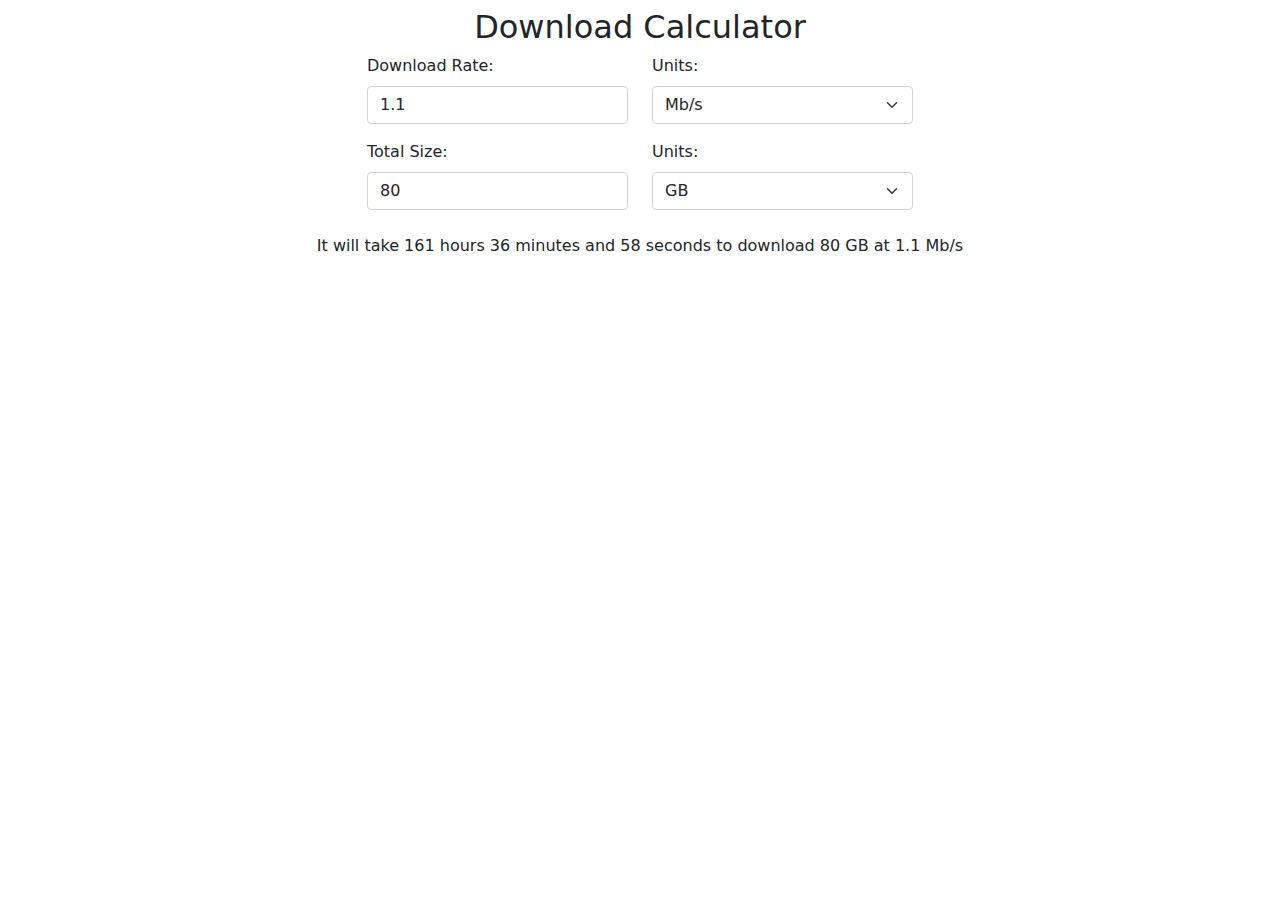
==== download-calculator/index.html @ 06c6268f "Add download calculator" ====
<!doctype html><html lang="en"><head><meta charset="utf-8"/><link rel="icon" href="./favicon.ico"/><meta name="viewport" content="width=device-width,initial-scale=1"/><meta name="theme-color" content="#000000"/><meta name="description" content="Web site created using create-react-app"/><link rel="apple-touch-icon" href="./logo192.png"/><link rel="manifest" href="./manifest.json"/><title>Download Calculator</title><link href="./static/css/2.818011ed.chunk.css" rel="stylesheet"><link href="./static/css/main.bab0b925.chunk.css" rel="stylesheet"></head><body><noscript>You need to enable JavaScript to run this app.</noscript><div id="root"></div><script>!function(e){function r(r){for(var n,l,a=r[0],c=r[1],f=r[2],p=0,s=[];p<a.length;p++)l=a[p],Object.prototype.hasOwnProperty.call(o,l)&&o[l]&&s.push(o[l][0]),o[l]=0;for(n in c)Object.prototype.hasOwnProperty.call(c,n)&&(e[n]=c[n]);for(i&&i(r);s.length;)s.shift()();return u.push.apply(u,f||[]),t()}function t(){for(var e,r=0;r<u.length;r++){for(var t=u[r],n=!0,a=1;a<t.length;a++){var c=t[a];0!==o[c]&&(n=!1)}n&&(u.splice(r--,1),e=l(l.s=t[0]))}return e}var n={},o={1:0},u=[];function l(r){if(n[r])return n[r].exports;var t=n[r]={i:r,l:!1,exports:{}};return e[r].call(t.exports,t,t.exports,l),t.l=!0,t.exports}l.m=e,l.c=n,l.d=function(e,r,t){l.o(e,r)||Object.defineProperty(e,r,{enumerable:!0,get:t})},l.r=function(e){"undefined"!=typeof Symbol&&Symbol.toStringTag&&Object.defineProperty(e,Symbol.toStringTag,{value:"Module"}),Object.defineProperty(e,"__esModule",{value:!0})},l.t=function(e,r){if(1&r&&(e=l(e)),8&r)return e;if(4&r&&"object"==typeof e&&e&&e.__esModule)return e;var t=Object.create(null);if(l.r(t),Object.defineProperty(t,"default",{enumerable:!0,value:e}),2&r&&"string"!=typeof e)for(var n in e)l.d(t,n,function(r){return e[r]}.bind(null,n));return t},l.n=function(e){var r=e&&e.__esModule?function(){return e.default}:function(){return e};return l.d(r,"a",r),r},l.o=function(e,r){return Object.prototype.hasOwnProperty.call(e,r)},l.p="./";var a=this["webpackJsonpdownload-calculator"]=this["webpackJsonpdownload-calculator"]||[],c=a.push.bind(a);a.push=r,a=a.slice();for(var f=0;f<a.length;f++)r(a[f]);var i=c;t()}([])</script><script src="./static/js/2.03f0d33c.chunk.js"></script><script src="./static/js/main.d5e7c931.chunk.js"></script></body></html>
---- download-calculator/static/css/2.818011ed.chunk.css ----
@charset "UTF-8";/*!
 * Bootstrap v5.1.0 (https://getbootstrap.com/)
 * Copyright 2011-2021 The Bootstrap Authors
 * Copyright 2011-2021 Twitter, Inc.
 * Licensed under MIT (https://github.com/twbs/bootstrap/blob/main/LICENSE)
 */:root{--bs-blue:#0d6efd;--bs-indigo:#6610f2;--bs-purple:#6f42c1;--bs-pink:#d63384;--bs-red:#dc3545;--bs-orange:#fd7e14;--bs-yellow:#ffc107;--bs-green:#198754;--bs-teal:#20c997;--bs-cyan:#0dcaf0;--bs-white:#fff;--bs-gray:#6c757d;--bs-gray-dark:#343a40;--bs-gray-100:#f8f9fa;--bs-gray-200:#e9ecef;--bs-gray-300:#dee2e6;--bs-gray-400:#ced4da;--bs-gray-500:#adb5bd;--bs-gray-600:#6c757d;--bs-gray-700:#495057;--bs-gray-800:#343a40;--bs-gray-900:#212529;--bs-primary:#0d6efd;--bs-secondary:#6c757d;--bs-success:#198754;--bs-info:#0dcaf0;--bs-warning:#ffc107;--bs-danger:#dc3545;--bs-light:#f8f9fa;--bs-dark:#212529;--bs-primary-rgb:13,110,253;--bs-secondary-rgb:108,117,125;--bs-success-rgb:25,135,84;--bs-info-rgb:13,202,240;--bs-warning-rgb:255,193,7;--bs-danger-rgb:220,53,69;--bs-light-rgb:248,249,250;--bs-dark-rgb:33,37,41;--bs-white-rgb:255,255,255;--bs-black-rgb:0,0,0;--bs-body-rgb:33,37,41;--bs-font-sans-serif:system-ui,-apple-system,"Segoe UI",Roboto,"Helvetica Neue",Arial,"Noto Sans","Liberation Sans",sans-serif,"Apple Color Emoji","Segoe UI Emoji","Segoe UI Symbol","Noto Color Emoji";--bs-font-monospace:SFMono-Regular,Menlo,Monaco,Consolas,"Liberation Mono","Courier New",monospace;--bs-gradient:linear-gradient(180deg,hsla(0,0%,100%,0.15),hsla(0,0%,100%,0));--bs-body-font-family:var(--bs-font-sans-serif);--bs-body-font-size:1rem;--bs-body-font-weight:400;--bs-body-line-height:1.5;--bs-body-color:#212529;--bs-body-bg:#fff}*,:after,:before{box-sizing:border-box}@media (prefers-reduced-motion:no-preference){:root{scroll-behavior:smooth}}body{margin:0;font-family:system-ui,-apple-system,"Segoe UI",Roboto,"Helvetica Neue",Arial,"Noto Sans","Liberation Sans",sans-serif,"Apple Color Emoji","Segoe UI Emoji","Segoe UI Symbol","Noto Color Emoji";font-family:var(--bs-body-font-family);font-size:1rem;font-size:var(--bs-body-font-size);font-weight:400;font-weight:var(--bs-body-font-weight);line-height:1.5;line-height:var(--bs-body-line-height);color:#212529;color:var(--bs-body-color);text-align:var(--bs-body-text-align);background-color:#fff;background-color:var(--bs-body-bg);-webkit-text-size-adjust:100%;-webkit-tap-highlight-color:transparent}hr{margin:1rem 0;color:inherit;background-color:currentColor;border:0;opacity:.25}hr:not([size]){height:1px}.h1,.h2,.h3,.h4,.h5,.h6,h1,h2,h3,h4,h5,h6{margin-top:0;margin-bottom:.5rem;font-weight:500;line-height:1.2}.h1,h1{font-size:calc(1.375rem + 1.5vw)}@media (min-width:1200px){.h1,h1{font-size:2.5rem}}.h2,h2{font-size:calc(1.325rem + .9vw)}@media (min-width:1200px){.h2,h2{font-size:2rem}}.h3,h3{font-size:calc(1.3rem + .6vw)}@media (min-width:1200px){.h3,h3{font-size:1.75rem}}.h4,h4{font-size:calc(1.275rem + .3vw)}@media (min-width:1200px){.h4,h4{font-size:1.5rem}}.h5,h5{font-size:1.25rem}.h6,h6{font-size:1rem}p{margin-top:0;margin-bottom:1rem}abbr[data-bs-original-title],abbr[title]{-webkit-text-decoration:underline dotted;text-decoration:underline dotted;cursor:help;-webkit-text-decoration-skip-ink:none;text-decoration-skip-ink:none}address{margin-bottom:1rem;font-style:normal;line-height:inherit}ol,ul{padding-left:2rem}dl,ol,ul{margin-top:0;margin-bottom:1rem}ol ol,ol ul,ul ol,ul ul{margin-bottom:0}dt{font-weight:700}dd{margin-bottom:.5rem;margin-left:0}blockquote{margin:0 0 1rem}b,strong{font-weight:bolder}.small,small{font-size:.875em}.mark,mark{padding:.2em;background-color:#fcf8e3}sub,sup{position:relative;font-size:.75em;line-height:0;vertical-align:baseline}sub{bottom:-.25em}sup{top:-.5em}a{color:#0d6efd;text-decoration:underline}a:hover{color:#0a58ca}a:not([href]):not([class]),a:not([href]):not([class]):hover{color:inherit;text-decoration:none}code,kbd,pre,samp{font-family:SFMono-Regular,Menlo,Monaco,Consolas,"Liberation Mono","Courier New",monospace;font-family:var(--bs-font-monospace);font-size:1em;direction:ltr;unicode-bidi:bidi-override}pre{display:block;margin-top:0;margin-bottom:1rem;overflow:auto;font-size:.875em}pre code{font-size:inherit;color:inherit;word-break:normal}code{font-size:.875em;color:#d63384;word-wrap:break-word}a>code{color:inherit}kbd{padding:.2rem .4rem;font-size:.875em;color:#fff;background-color:#212529;border-radius:.2rem}kbd kbd{padding:0;font-size:1em;font-weight:700}figure{margin:0 0 1rem}img,svg{vertical-align:middle}table{caption-side:bottom;border-collapse:collapse}caption{padding-top:.5rem;padding-bottom:.5rem;color:#6c757d;text-align:left}th{text-align:inherit;text-align:-webkit-match-parent}tbody,td,tfoot,th,thead,tr{border:0 solid;border-color:inherit}label{display:inline-block}button{border-radius:0}button:focus:not(:focus-visible){outline:0}button,input,optgroup,select,textarea{margin:0;font-family:inherit;font-size:inherit;line-height:inherit}button,select{text-transform:none}[role=button]{cursor:pointer}select{word-wrap:normal}select:disabled{opacity:1}[list]::-webkit-calendar-picker-indicator{display:none}[type=button],[type=reset],[type=submit],button{-webkit-appearance:button}[type=button]:not(:disabled),[type=reset]:not(:disabled),[type=submit]:not(:disabled),button:not(:disabled){cursor:pointer}::-moz-focus-inner{padding:0;border-style:none}textarea{resize:vertical}fieldset{min-width:0;padding:0;margin:0;border:0}legend{float:left;width:100%;padding:0;margin-bottom:.5rem;font-size:calc(1.275rem + .3vw);line-height:inherit}@media (min-width:1200px){legend{font-size:1.5rem}}legend+*{clear:left}::-webkit-datetime-edit-day-field,::-webkit-datetime-edit-fields-wrapper,::-webkit-datetime-edit-hour-field,::-webkit-datetime-edit-minute,::-webkit-datetime-edit-month-field,::-webkit-datetime-edit-text,::-webkit-datetime-edit-year-field{padding:0}::-webkit-inner-spin-button{height:auto}[type=search]{outline-offset:-2px;-webkit-appearance:textfield}::-webkit-search-decoration{-webkit-appearance:none}::-webkit-color-swatch-wrapper{padding:0}::file-selector-button{font:inherit}::-webkit-file-upload-button{font:inherit;-webkit-appearance:button}output{display:inline-block}iframe{border:0}summary{display:list-item;cursor:pointer}progress{vertical-align:baseline}[hidden]{display:none!important}.lead{font-size:1.25rem;font-weight:300}.display-1{font-size:calc(1.625rem + 4.5vw);font-weight:300;line-height:1.2}@media (min-width:1200px){.display-1{font-size:5rem}}.display-2{font-size:calc(1.575rem + 3.9vw);font-weight:300;line-height:1.2}@media (min-width:1200px){.display-2{font-size:4.5rem}}.display-3{font-size:calc(1.525rem + 3.3vw);font-weight:300;line-height:1.2}@media (min-width:1200px){.display-3{font-size:4rem}}.display-4{font-size:calc(1.475rem + 2.7vw);font-weight:300;line-height:1.2}@media (min-width:1200px){.display-4{font-size:3.5rem}}.display-5{font-size:calc(1.425rem + 2.1vw);font-weight:300;line-height:1.2}@media (min-width:1200px){.display-5{font-size:3rem}}.display-6{font-size:calc(1.375rem + 1.5vw);font-weight:300;line-height:1.2}@media (min-width:1200px){.display-6{font-size:2.5rem}}.list-inline,.list-unstyled{padding-left:0;list-style:none}.list-inline-item{display:inline-block}.list-inline-item:not(:last-child){margin-right:.5rem}.initialism{font-size:.875em;text-transform:uppercase}.blockquote{margin-bottom:1rem;font-size:1.25rem}.blockquote>:last-child{margin-bottom:0}.blockquote-footer{margin-top:-1rem;margin-bottom:1rem;font-size:.875em;color:#6c757d}.blockquote-footer:before{content:"— "}.img-fluid,.img-thumbnail{max-width:100%;height:auto}.img-thumbnail{padding:.25rem;background-color:#fff;border:1px solid #dee2e6;border-radius:.25rem}.figure{display:inline-block}.figure-img{margin-bottom:.5rem;line-height:1}.figure-caption{font-size:.875em;color:#6c757d}.container,.container-fluid,.container-lg,.container-md,.container-sm,.container-xl,.container-xxl{width:100%;padding-right:.75rem;padding-right:var(--bs-gutter-x,.75rem);padding-left:.75rem;padding-left:var(--bs-gutter-x,.75rem);margin-right:auto;margin-left:auto}@media (min-width:576px){.container,.container-sm{max-width:540px}}@media (min-width:768px){.container,.container-md,.container-sm{max-width:720px}}@media (min-width:992px){.container,.container-lg,.container-md,.container-sm{max-width:960px}}@media (min-width:1200px){.container,.container-lg,.container-md,.container-sm,.container-xl{max-width:1140px}}@media (min-width:1400px){.container,.container-lg,.container-md,.container-sm,.container-xl,.container-xxl{max-width:1320px}}.row{--bs-gutter-x:1.5rem;--bs-gutter-y:0;display:flex;flex-wrap:wrap;margin-top:calc(var(--bs-gutter-y)*-1);margin-right:calc(var(--bs-gutter-x)*-0.5);margin-left:calc(var(--bs-gutter-x)*-0.5)}.row>*{flex-shrink:0;width:100%;max-width:100%;padding-right:calc(var(--bs-gutter-x)*0.5);padding-left:calc(var(--bs-gutter-x)*0.5);margin-top:var(--bs-gutter-y)}.col{flex:1 0}.row-cols-auto>*{flex:0 0 auto;width:auto}.row-cols-1>*{flex:0 0 auto;width:100%}.row-cols-2>*{flex:0 0 auto;width:50%}.row-cols-3>*{flex:0 0 auto;width:33.3333333333%}.row-cols-4>*{flex:0 0 auto;width:25%}.row-cols-5>*{flex:0 0 auto;width:20%}.row-cols-6>*{flex:0 0 auto;width:16.6666666667%}.col-auto{flex:0 0 auto;width:auto}.col-1{flex:0 0 auto;width:8.33333333%}.col-2{flex:0 0 auto;width:16.66666667%}.col-3{flex:0 0 auto;width:25%}.col-4{flex:0 0 auto;width:33.33333333%}.col-5{flex:0 0 auto;width:41.66666667%}.col-6{flex:0 0 auto;width:50%}.col-7{flex:0 0 auto;width:58.33333333%}.col-8{flex:0 0 auto;width:66.66666667%}.col-9{flex:0 0 auto;width:75%}.col-10{flex:0 0 auto;width:83.33333333%}.col-11{flex:0 0 auto;width:91.66666667%}.col-12{flex:0 0 auto;width:100%}.offset-1{margin-left:8.33333333%}.offset-2{margin-left:16.66666667%}.offset-3{margin-left:25%}.offset-4{margin-left:33.33333333%}.offset-5{margin-left:41.66666667%}.offset-6{margin-left:50%}.offset-7{margin-left:58.33333333%}.offset-8{margin-left:66.66666667%}.offset-9{margin-left:75%}.offset-10{margin-left:83.33333333%}.offset-11{margin-left:91.66666667%}.g-0,.gx-0{--bs-gutter-x:0}.g-0,.gy-0{--bs-gutter-y:0}.g-1,.gx-1{--bs-gutter-x:0.25rem}.g-1,.gy-1{--bs-gutter-y:0.25rem}.g-2,.gx-2{--bs-gutter-x:0.5rem}.g-2,.gy-2{--bs-gutter-y:0.5rem}.g-3,.gx-3{--bs-gutter-x:1rem}.g-3,.gy-3{--bs-gutter-y:1rem}.g-4,.gx-4{--bs-gutter-x:1.5rem}.g-4,.gy-4{--bs-gutter-y:1.5rem}.g-5,.gx-5{--bs-gutter-x:3rem}.g-5,.gy-5{--bs-gutter-y:3rem}@media (min-width:576px){.col-sm{flex:1 0}.row-cols-sm-auto>*{flex:0 0 auto;width:auto}.row-cols-sm-1>*{flex:0 0 auto;width:100%}.row-cols-sm-2>*{flex:0 0 auto;width:50%}.row-cols-sm-3>*{flex:0 0 auto;width:33.3333333333%}.row-cols-sm-4>*{flex:0 0 auto;width:25%}.row-cols-sm-5>*{flex:0 0 auto;width:20%}.row-cols-sm-6>*{flex:0 0 auto;width:16.6666666667%}.col-sm-auto{flex:0 0 auto;width:auto}.col-sm-1{flex:0 0 auto;width:8.33333333%}.col-sm-2{flex:0 0 auto;width:16.66666667%}.col-sm-3{flex:0 0 auto;width:25%}.col-sm-4{flex:0 0 auto;width:33.33333333%}.col-sm-5{flex:0 0 auto;width:41.66666667%}.col-sm-6{flex:0 0 auto;width:50%}.col-sm-7{flex:0 0 auto;width:58.33333333%}.col-sm-8{flex:0 0 auto;width:66.66666667%}.col-sm-9{flex:0 0 auto;width:75%}.col-sm-10{flex:0 0 auto;width:83.33333333%}.col-sm-11{flex:0 0 auto;width:91.66666667%}.col-sm-12{flex:0 0 auto;width:100%}.offset-sm-0{margin-left:0}.offset-sm-1{margin-left:8.33333333%}.offset-sm-2{margin-left:16.66666667%}.offset-sm-3{margin-left:25%}.offset-sm-4{margin-left:33.33333333%}.offset-sm-5{margin-left:41.66666667%}.offset-sm-6{margin-left:50%}.offset-sm-7{margin-left:58.33333333%}.offset-sm-8{margin-left:66.66666667%}.offset-sm-9{margin-left:75%}.offset-sm-10{margin-left:83.33333333%}.offset-sm-11{margin-left:91.66666667%}.g-sm-0,.gx-sm-0{--bs-gutter-x:0}.g-sm-0,.gy-sm-0{--bs-gutter-y:0}.g-sm-1,.gx-sm-1{--bs-gutter-x:0.25rem}.g-sm-1,.gy-sm-1{--bs-gutter-y:0.25rem}.g-sm-2,.gx-sm-2{--bs-gutter-x:0.5rem}.g-sm-2,.gy-sm-2{--bs-gutter-y:0.5rem}.g-sm-3,.gx-sm-3{--bs-gutter-x:1rem}.g-sm-3,.gy-sm-3{--bs-gutter-y:1rem}.g-sm-4,.gx-sm-4{--bs-gutter-x:1.5rem}.g-sm-4,.gy-sm-4{--bs-gutter-y:1.5rem}.g-sm-5,.gx-sm-5{--bs-gutter-x:3rem}.g-sm-5,.gy-sm-5{--bs-gutter-y:3rem}}@media (min-width:768px){.col-md{flex:1 0}.row-cols-md-auto>*{flex:0 0 auto;width:auto}.row-cols-md-1>*{flex:0 0 auto;width:100%}.row-cols-md-2>*{flex:0 0 auto;width:50%}.row-cols-md-3>*{flex:0 0 auto;width:33.3333333333%}.row-cols-md-4>*{flex:0 0 auto;width:25%}.row-cols-md-5>*{flex:0 0 auto;width:20%}.row-cols-md-6>*{flex:0 0 auto;width:16.6666666667%}.col-md-auto{flex:0 0 auto;width:auto}.col-md-1{flex:0 0 auto;width:8.33333333%}.col-md-2{flex:0 0 auto;width:16.66666667%}.col-md-3{flex:0 0 auto;width:25%}.col-md-4{flex:0 0 auto;width:33.33333333%}.col-md-5{flex:0 0 auto;width:41.66666667%}.col-md-6{flex:0 0 auto;width:50%}.col-md-7{flex:0 0 auto;width:58.33333333%}.col-md-8{flex:0 0 auto;width:66.66666667%}.col-md-9{flex:0 0 auto;width:75%}.col-md-10{flex:0 0 auto;width:83.33333333%}.col-md-11{flex:0 0 auto;width:91.66666667%}.col-md-12{flex:0 0 auto;width:100%}.offset-md-0{margin-left:0}.offset-md-1{margin-left:8.33333333%}.offset-md-2{margin-left:16.66666667%}.offset-md-3{margin-left:25%}.offset-md-4{margin-left:33.33333333%}.offset-md-5{margin-left:41.66666667%}.offset-md-6{margin-left:50%}.offset-md-7{margin-left:58.33333333%}.offset-md-8{margin-left:66.66666667%}.offset-md-9{margin-left:75%}.offset-md-10{margin-left:83.33333333%}.offset-md-11{margin-left:91.66666667%}.g-md-0,.gx-md-0{--bs-gutter-x:0}.g-md-0,.gy-md-0{--bs-gutter-y:0}.g-md-1,.gx-md-1{--bs-gutter-x:0.25rem}.g-md-1,.gy-md-1{--bs-gutter-y:0.25rem}.g-md-2,.gx-md-2{--bs-gutter-x:0.5rem}.g-md-2,.gy-md-2{--bs-gutter-y:0.5rem}.g-md-3,.gx-md-3{--bs-gutter-x:1rem}.g-md-3,.gy-md-3{--bs-gutter-y:1rem}.g-md-4,.gx-md-4{--bs-gutter-x:1.5rem}.g-md-4,.gy-md-4{--bs-gutter-y:1.5rem}.g-md-5,.gx-md-5{--bs-gutter-x:3rem}.g-md-5,.gy-md-5{--bs-gutter-y:3rem}}@media (min-width:992px){.col-lg{flex:1 0}.row-cols-lg-auto>*{flex:0 0 auto;width:auto}.row-cols-lg-1>*{flex:0 0 auto;width:100%}.row-cols-lg-2>*{flex:0 0 auto;width:50%}.row-cols-lg-3>*{flex:0 0 auto;width:33.3333333333%}.row-cols-lg-4>*{flex:0 0 auto;width:25%}.row-cols-lg-5>*{flex:0 0 auto;width:20%}.row-cols-lg-6>*{flex:0 0 auto;width:16.6666666667%}.col-lg-auto{flex:0 0 auto;width:auto}.col-lg-1{flex:0 0 auto;width:8.33333333%}.col-lg-2{flex:0 0 auto;width:16.66666667%}.col-lg-3{flex:0 0 auto;width:25%}.col-lg-4{flex:0 0 auto;width:33.33333333%}.col-lg-5{flex:0 0 auto;width:41.66666667%}.col-lg-6{flex:0 0 auto;width:50%}.col-lg-7{flex:0 0 auto;width:58.33333333%}.col-lg-8{flex:0 0 auto;width:66.66666667%}.col-lg-9{flex:0 0 auto;width:75%}.col-lg-10{flex:0 0 auto;width:83.33333333%}.col-lg-11{flex:0 0 auto;width:91.66666667%}.col-lg-12{flex:0 0 auto;width:100%}.offset-lg-0{margin-left:0}.offset-lg-1{margin-left:8.33333333%}.offset-lg-2{margin-left:16.66666667%}.offset-lg-3{margin-left:25%}.offset-lg-4{margin-left:33.33333333%}.offset-lg-5{margin-left:41.66666667%}.offset-lg-6{margin-left:50%}.offset-lg-7{margin-left:58.33333333%}.offset-lg-8{margin-left:66.66666667%}.offset-lg-9{margin-left:75%}.offset-lg-10{margin-left:83.33333333%}.offset-lg-11{margin-left:91.66666667%}.g-lg-0,.gx-lg-0{--bs-gutter-x:0}.g-lg-0,.gy-lg-0{--bs-gutter-y:0}.g-lg-1,.gx-lg-1{--bs-gutter-x:0.25rem}.g-lg-1,.gy-lg-1{--bs-gutter-y:0.25rem}.g-lg-2,.gx-lg-2{--bs-gutter-x:0.5rem}.g-lg-2,.gy-lg-2{--bs-gutter-y:0.5rem}.g-lg-3,.gx-lg-3{--bs-gutter-x:1rem}.g-lg-3,.gy-lg-3{--bs-gutter-y:1rem}.g-lg-4,.gx-lg-4{--bs-gutter-x:1.5rem}.g-lg-4,.gy-lg-4{--bs-gutter-y:1.5rem}.g-lg-5,.gx-lg-5{--bs-gutter-x:3rem}.g-lg-5,.gy-lg-5{--bs-gutter-y:3rem}}@media (min-width:1200px){.col-xl{flex:1 0}.row-cols-xl-auto>*{flex:0 0 auto;width:auto}.row-cols-xl-1>*{flex:0 0 auto;width:100%}.row-cols-xl-2>*{flex:0 0 auto;width:50%}.row-cols-xl-3>*{flex:0 0 auto;width:33.3333333333%}.row-cols-xl-4>*{flex:0 0 auto;width:25%}.row-cols-xl-5>*{flex:0 0 auto;width:20%}.row-cols-xl-6>*{flex:0 0 auto;width:16.6666666667%}.col-xl-auto{flex:0 0 auto;width:auto}.col-xl-1{flex:0 0 auto;width:8.33333333%}.col-xl-2{flex:0 0 auto;width:16.66666667%}.col-xl-3{flex:0 0 auto;width:25%}.col-xl-4{flex:0 0 auto;width:33.33333333%}.col-xl-5{flex:0 0 auto;width:41.66666667%}.col-xl-6{flex:0 0 auto;width:50%}.col-xl-7{flex:0 0 auto;width:58.33333333%}.col-xl-8{flex:0 0 auto;width:66.66666667%}.col-xl-9{flex:0 0 auto;width:75%}.col-xl-10{flex:0 0 auto;width:83.33333333%}.col-xl-11{flex:0 0 auto;width:91.66666667%}.col-xl-12{flex:0 0 auto;width:100%}.offset-xl-0{margin-left:0}.offset-xl-1{margin-left:8.33333333%}.offset-xl-2{margin-left:16.66666667%}.offset-xl-3{margin-left:25%}.offset-xl-4{margin-left:33.33333333%}.offset-xl-5{margin-left:41.66666667%}.offset-xl-6{margin-left:50%}.offset-xl-7{margin-left:58.33333333%}.offset-xl-8{margin-left:66.66666667%}.offset-xl-9{margin-left:75%}.offset-xl-10{margin-left:83.33333333%}.offset-xl-11{margin-left:91.66666667%}.g-xl-0,.gx-xl-0{--bs-gutter-x:0}.g-xl-0,.gy-xl-0{--bs-gutter-y:0}.g-xl-1,.gx-xl-1{--bs-gutter-x:0.25rem}.g-xl-1,.gy-xl-1{--bs-gutter-y:0.25rem}.g-xl-2,.gx-xl-2{--bs-gutter-x:0.5rem}.g-xl-2,.gy-xl-2{--bs-gutter-y:0.5rem}.g-xl-3,.gx-xl-3{--bs-gutter-x:1rem}.g-xl-3,.gy-xl-3{--bs-gutter-y:1rem}.g-xl-4,.gx-xl-4{--bs-gutter-x:1.5rem}.g-xl-4,.gy-xl-4{--bs-gutter-y:1.5rem}.g-xl-5,.gx-xl-5{--bs-gutter-x:3rem}.g-xl-5,.gy-xl-5{--bs-gutter-y:3rem}}@media (min-width:1400px){.col-xxl{flex:1 0}.row-cols-xxl-auto>*{flex:0 0 auto;width:auto}.row-cols-xxl-1>*{flex:0 0 auto;width:100%}.row-cols-xxl-2>*{flex:0 0 auto;width:50%}.row-cols-xxl-3>*{flex:0 0 auto;width:33.3333333333%}.row-cols-xxl-4>*{flex:0 0 auto;width:25%}.row-cols-xxl-5>*{flex:0 0 auto;width:20%}.row-cols-xxl-6>*{flex:0 0 auto;width:16.6666666667%}.col-xxl-auto{flex:0 0 auto;width:auto}.col-xxl-1{flex:0 0 auto;width:8.33333333%}.col-xxl-2{flex:0 0 auto;width:16.66666667%}.col-xxl-3{flex:0 0 auto;width:25%}.col-xxl-4{flex:0 0 auto;width:33.33333333%}.col-xxl-5{flex:0 0 auto;width:41.66666667%}.col-xxl-6{flex:0 0 auto;width:50%}.col-xxl-7{flex:0 0 auto;width:58.33333333%}.col-xxl-8{flex:0 0 auto;width:66.66666667%}.col-xxl-9{flex:0 0 auto;width:75%}.col-xxl-10{flex:0 0 auto;width:83.33333333%}.col-xxl-11{flex:0 0 auto;width:91.66666667%}.col-xxl-12{flex:0 0 auto;width:100%}.offset-xxl-0{margin-left:0}.offset-xxl-1{margin-left:8.33333333%}.offset-xxl-2{margin-left:16.66666667%}.offset-xxl-3{margin-left:25%}.offset-xxl-4{margin-left:33.33333333%}.offset-xxl-5{margin-left:41.66666667%}.offset-xxl-6{margin-left:50%}.offset-xxl-7{margin-left:58.33333333%}.offset-xxl-8{margin-left:66.66666667%}.offset-xxl-9{margin-left:75%}.offset-xxl-10{margin-left:83.33333333%}.offset-xxl-11{margin-left:91.66666667%}.g-xxl-0,.gx-xxl-0{--bs-gutter-x:0}.g-xxl-0,.gy-xxl-0{--bs-gutter-y:0}.g-xxl-1,.gx-xxl-1{--bs-gutter-x:0.25rem}.g-xxl-1,.gy-xxl-1{--bs-gutter-y:0.25rem}.g-xxl-2,.gx-xxl-2{--bs-gutter-x:0.5rem}.g-xxl-2,.gy-xxl-2{--bs-gutter-y:0.5rem}.g-xxl-3,.gx-xxl-3{--bs-gutter-x:1rem}.g-xxl-3,.gy-xxl-3{--bs-gutter-y:1rem}.g-xxl-4,.gx-xxl-4{--bs-gutter-x:1.5rem}.g-xxl-4,.gy-xxl-4{--bs-gutter-y:1.5rem}.g-xxl-5,.gx-xxl-5{--bs-gutter-x:3rem}.g-xxl-5,.gy-xxl-5{--bs-gutter-y:3rem}}.table{--bs-table-bg:transparent;--bs-table-accent-bg:transparent;--bs-table-striped-color:#212529;--bs-table-striped-bg:rgba(0,0,0,0.05);--bs-table-active-color:#212529;--bs-table-active-bg:rgba(0,0,0,0.1);--bs-table-hover-color:#212529;--bs-table-hover-bg:rgba(0,0,0,0.075);width:100%;margin-bottom:1rem;color:#212529;vertical-align:top;border-color:#dee2e6}.table>:not(caption)>*>*{padding:.5rem;background-color:var(--bs-table-bg);border-bottom-width:1px;box-shadow:inset 0 0 0 9999px var(--bs-table-accent-bg)}.table>tbody{vertical-align:inherit}.table>thead{vertical-align:bottom}.table>:not(:last-child)>:last-child>*{border-bottom-color:currentColor}.caption-top{caption-side:top}.table-sm>:not(caption)>*>*{padding:.25rem}.table-bordered>:not(caption)>*{border-width:1px 0}.table-bordered>:not(caption)>*>*{border-width:0 1px}.table-borderless>:not(caption)>*>*{border-bottom-width:0}.table-striped>tbody>tr:nth-of-type(odd){--bs-table-accent-bg:var(--bs-table-striped-bg);color:var(--bs-table-striped-color)}.table-active{--bs-table-accent-bg:var(--bs-table-active-bg);color:var(--bs-table-active-color)}.table-hover>tbody>tr:hover{--bs-table-accent-bg:var(--bs-table-hover-bg);color:var(--bs-table-hover-color)}.table-primary{--bs-table-bg:#cfe2ff;--bs-table-striped-bg:#c5d7f2;--bs-table-striped-color:#000;--bs-table-active-bg:#bacbe6;--bs-table-active-color:#000;--bs-table-hover-bg:#bfd1ec;--bs-table-hover-color:#000;color:#000;border-color:#bacbe6}.table-secondary{--bs-table-bg:#e2e3e5;--bs-table-striped-bg:#d7d8da;--bs-table-striped-color:#000;--bs-table-active-bg:#cbccce;--bs-table-active-color:#000;--bs-table-hover-bg:#d1d2d4;--bs-table-hover-color:#000;color:#000;border-color:#cbccce}.table-success{--bs-table-bg:#d1e7dd;--bs-table-striped-bg:#c7dbd2;--bs-table-striped-color:#000;--bs-table-active-bg:#bcd0c7;--bs-table-active-color:#000;--bs-table-hover-bg:#c1d6cc;--bs-table-hover-color:#000;color:#000;border-color:#bcd0c7}.table-info{--bs-table-bg:#cff4fc;--bs-table-striped-bg:#c5e8ef;--bs-table-striped-color:#000;--bs-table-active-bg:#badce3;--bs-table-active-color:#000;--bs-table-hover-bg:#bfe2e9;--bs-table-hover-color:#000;color:#000;border-color:#badce3}.table-warning{--bs-table-bg:#fff3cd;--bs-table-striped-bg:#f2e7c3;--bs-table-striped-color:#000;--bs-table-active-bg:#e6dbb9;--bs-table-active-color:#000;--bs-table-hover-bg:#ece1be;--bs-table-hover-color:#000;color:#000;border-color:#e6dbb9}.table-danger{--bs-table-bg:#f8d7da;--bs-table-striped-bg:#eccccf;--bs-table-striped-color:#000;--bs-table-active-bg:#dfc2c4;--bs-table-active-color:#000;--bs-table-hover-bg:#e5c7ca;--bs-table-hover-color:#000;color:#000;border-color:#dfc2c4}.table-light{--bs-table-bg:#f8f9fa;--bs-table-striped-bg:#ecedee;--bs-table-striped-color:#000;--bs-table-active-bg:#dfe0e1;--bs-table-active-color:#000;--bs-table-hover-bg:#e5e6e7;--bs-table-hover-color:#000;color:#000;border-color:#dfe0e1}.table-dark{--bs-table-bg:#212529;--bs-table-striped-bg:#2c3034;--bs-table-striped-color:#fff;--bs-table-active-bg:#373b3e;--bs-table-active-color:#fff;--bs-table-hover-bg:#323539;--bs-table-hover-color:#fff;color:#fff;border-color:#373b3e}.table-responsive{overflow-x:auto;-webkit-overflow-scrolling:touch}@media (max-width:575.98px){.table-responsive-sm{overflow-x:auto;-webkit-overflow-scrolling:touch}}@media (max-width:767.98px){.table-responsive-md{overflow-x:auto;-webkit-overflow-scrolling:touch}}@media (max-width:991.98px){.table-responsive-lg{overflow-x:auto;-webkit-overflow-scrolling:touch}}@media (max-width:1199.98px){.table-responsive-xl{overflow-x:auto;-webkit-overflow-scrolling:touch}}@media (max-width:1399.98px){.table-responsive-xxl{overflow-x:auto;-webkit-overflow-scrolling:touch}}.form-label{margin-bottom:.5rem}.col-form-label{padding-top:calc(.375rem + 1px);padding-bottom:calc(.375rem + 1px);margin-bottom:0;font-size:inherit;line-height:1.5}.col-form-label-lg{padding-top:calc(.5rem + 1px);padding-bottom:calc(.5rem + 1px);font-size:1.25rem}.col-form-label-sm{padding-top:calc(.25rem + 1px);padding-bottom:calc(.25rem + 1px);font-size:.875rem}.form-text{margin-top:.25rem;font-size:.875em;color:#6c757d}.form-control{display:block;width:100%;padding:.375rem .75rem;font-size:1rem;font-weight:400;line-height:1.5;color:#212529;background-color:#fff;background-clip:padding-box;border:1px solid #ced4da;-webkit-appearance:none;appearance:none;border-radius:.25rem;transition:border-color .15s ease-in-out,box-shadow .15s ease-in-out}@media (prefers-reduced-motion:reduce){.form-control{transition:none}}.form-control[type=file]{overflow:hidden}.form-control[type=file]:not(:disabled):not([readonly]){cursor:pointer}.form-control:focus{color:#212529;background-color:#fff;border-color:#86b7fe;outline:0;box-shadow:0 0 0 .25rem rgba(13,110,253,.25)}.form-control::-webkit-date-and-time-value{height:1.5em}.form-control::-webkit-input-placeholder{color:#6c757d;opacity:1}.form-control:-ms-input-placeholder{color:#6c757d;opacity:1}.form-control::placeholder{color:#6c757d;opacity:1}.form-control:disabled,.form-control[readonly]{background-color:#e9ecef;opacity:1}.form-control::file-selector-button{padding:.375rem .75rem;margin:-.375rem -.75rem;-webkit-margin-end:.75rem;margin-inline-end:.75rem;color:#212529;background-color:#e9ecef;pointer-events:none;border:0 solid;border-color:inherit;border-inline-end-width:1px;border-radius:0;transition:color .15s ease-in-out,background-color .15s ease-in-out,border-color .15s ease-in-out,box-shadow .15s ease-in-out}@media (prefers-reduced-motion:reduce){.form-control::file-selector-button{transition:none}}.form-control:hover:not(:disabled):not([readonly])::file-selector-button{background-color:#dde0e3}.form-control::-webkit-file-upload-button{padding:.375rem .75rem;margin:-.375rem -.75rem;-webkit-margin-end:.75rem;margin-inline-end:.75rem;color:#212529;background-color:#e9ecef;pointer-events:none;border:0 solid;border-color:inherit;border-inline-end-width:1px;border-radius:0;-webkit-transition:color .15s ease-in-out,background-color .15s ease-in-out,border-color .15s ease-in-out,box-shadow .15s ease-in-out;transition:color .15s ease-in-out,background-color .15s ease-in-out,border-color .15s ease-in-out,box-shadow .15s ease-in-out}@media (prefers-reduced-motion:reduce){.form-control::-webkit-file-upload-button{-webkit-transition:none;transition:none}}.form-control:hover:not(:disabled):not([readonly])::-webkit-file-upload-button{background-color:#dde0e3}.form-control-plaintext{display:block;width:100%;padding:.375rem 0;margin-bottom:0;line-height:1.5;color:#212529;background-color:transparent;border:solid transparent;border-width:1px 0}.form-control-plaintext.form-control-lg,.form-control-plaintext.form-control-sm{padding-right:0;padding-left:0}.form-control-sm{min-height:calc(1.5em + .5rem + 2px);padding:.25rem .5rem;font-size:.875rem;border-radius:.2rem}.form-control-sm::file-selector-button{padding:.25rem .5rem;margin:-.25rem -.5rem;-webkit-margin-end:.5rem;margin-inline-end:.5rem}.form-control-sm::-webkit-file-upload-button{padding:.25rem .5rem;margin:-.25rem -.5rem;-webkit-margin-end:.5rem;margin-inline-end:.5rem}.form-control-lg{min-height:calc(1.5em + 1rem + 2px);padding:.5rem 1rem;font-size:1.25rem;border-radius:.3rem}.form-control-lg::file-selector-button{padding:.5rem 1rem;margin:-.5rem -1rem;-webkit-margin-end:1rem;margin-inline-end:1rem}.form-control-lg::-webkit-file-upload-button{padding:.5rem 1rem;margin:-.5rem -1rem;-webkit-margin-end:1rem;margin-inline-end:1rem}textarea.form-control{min-height:calc(1.5em + .75rem + 2px)}textarea.form-control-sm{min-height:calc(1.5em + .5rem + 2px)}textarea.form-control-lg{min-height:calc(1.5em + 1rem + 2px)}.form-control-color{width:3rem;height:auto;padding:.375rem}.form-control-color:not(:disabled):not([readonly]){cursor:pointer}.form-control-color::-moz-color-swatch{height:1.5em;border-radius:.25rem}.form-control-color::-webkit-color-swatch{height:1.5em;border-radius:.25rem}.form-select{display:block;width:100%;padding:.375rem 2.25rem .375rem .75rem;-moz-padding-start:calc(.75rem - 3px);font-size:1rem;font-weight:400;line-height:1.5;color:#212529;background-color:#fff;background-image:url("data:image/svg+xml;charset=utf-8,%3Csvg xmlns='http://www.w3.org/2000/svg' viewBox='0 0 16 16'%3E%3Cpath fill='none' stroke='%23343a40' stroke-linecap='round' stroke-linejoin='round' stroke-width='2' d='M2 5l6 6 6-6'/%3E%3C/svg%3E");background-repeat:no-repeat;background-position:right .75rem center;background-size:16px 12px;border:1px solid #ced4da;border-radius:.25rem;transition:border-color .15s ease-in-out,box-shadow .15s ease-in-out;-webkit-appearance:none;appearance:none}@media (prefers-reduced-motion:reduce){.form-select{transition:none}}.form-select:focus{border-color:#86b7fe;outline:0;box-shadow:0 0 0 .25rem rgba(13,110,253,.25)}.form-select[multiple],.form-select[size]:not([size="1"]){padding-right:.75rem;background-image:none}.form-select:disabled{background-color:#e9ecef}.form-select:-moz-focusring{color:transparent;text-shadow:0 0 0 #212529}.form-select-sm{padding-top:.25rem;padding-bottom:.25rem;padding-left:.5rem;font-size:.875rem}.form-select-lg{padding-top:.5rem;padding-bottom:.5rem;padding-left:1rem;font-size:1.25rem}.form-check{display:block;min-height:1.5rem;padding-left:1.5em;margin-bottom:.125rem}.form-check .form-check-input{float:left;margin-left:-1.5em}.form-check-input{width:1em;height:1em;margin-top:.25em;vertical-align:top;background-color:#fff;background-repeat:no-repeat;background-position:50%;background-size:contain;border:1px solid rgba(0,0,0,.25);-webkit-appearance:none;appearance:none;-webkit-print-color-adjust:exact;color-adjust:exact}.form-check-input[type=checkbox]{border-radius:.25em}.form-check-input[type=radio]{border-radius:50%}.form-check-input:active{-webkit-filter:brightness(90%);filter:brightness(90%)}.form-check-input:focus{border-color:#86b7fe;outline:0;box-shadow:0 0 0 .25rem rgba(13,110,253,.25)}.form-check-input:checked{background-color:#0d6efd;border-color:#0d6efd}.form-check-input:checked[type=checkbox]{background-image:url("data:image/svg+xml;charset=utf-8,%3Csvg xmlns='http://www.w3.org/2000/svg' viewBox='0 0 20 20'%3E%3Cpath fill='none' stroke='%23fff' stroke-linecap='round' stroke-linejoin='round' stroke-width='3' d='M6 10l3 3 6-6'/%3E%3C/svg%3E")}.form-check-input:checked[type=radio]{background-image:url("data:image/svg+xml;charset=utf-8,%3Csvg xmlns='http://www.w3.org/2000/svg' viewBox='-4 -4 8 8'%3E%3Ccircle r='2' fill='%23fff'/%3E%3C/svg%3E")}.form-check-input[type=checkbox]:indeterminate{background-color:#0d6efd;border-color:#0d6efd;background-image:url("data:image/svg+xml;charset=utf-8,%3Csvg xmlns='http://www.w3.org/2000/svg' viewBox='0 0 20 20'%3E%3Cpath fill='none' stroke='%23fff' stroke-linecap='round' stroke-linejoin='round' stroke-width='3' d='M6 10h8'/%3E%3C/svg%3E")}.form-check-input:disabled{pointer-events:none;-webkit-filter:none;filter:none;opacity:.5}.form-check-input:disabled~.form-check-label,.form-check-input[disabled]~.form-check-label{opacity:.5}.form-switch{padding-left:2.5em}.form-switch .form-check-input{width:2em;margin-left:-2.5em;background-image:url("data:image/svg+xml;charset=utf-8,%3Csvg xmlns='http://www.w3.org/2000/svg' viewBox='-4 -4 8 8'%3E%3Ccircle r='3' fill='rgba(0, 0, 0, 0.25)'/%3E%3C/svg%3E");background-position:0;border-radius:2em;transition:background-position .15s ease-in-out}@media (prefers-reduced-motion:reduce){.form-switch .form-check-input{transition:none}}.form-switch .form-check-input:focus{background-image:url("data:image/svg+xml;charset=utf-8,%3Csvg xmlns='http://www.w3.org/2000/svg' viewBox='-4 -4 8 8'%3E%3Ccircle r='3' fill='%2386b7fe'/%3E%3C/svg%3E")}.form-switch .form-check-input:checked{background-position:100%;background-image:url("data:image/svg+xml;charset=utf-8,%3Csvg xmlns='http://www.w3.org/2000/svg' viewBox='-4 -4 8 8'%3E%3Ccircle r='3' fill='%23fff'/%3E%3C/svg%3E")}.form-check-inline{display:inline-block;margin-right:1rem}.btn-check{position:absolute;clip:rect(0,0,0,0);pointer-events:none}.btn-check:disabled+.btn,.btn-check[disabled]+.btn{pointer-events:none;-webkit-filter:none;filter:none;opacity:.65}.form-range{width:100%;height:1.5rem;padding:0;background-color:transparent;-webkit-appearance:none;appearance:none}.form-range:focus{outline:0}.form-range:focus::-webkit-slider-thumb{box-shadow:0 0 0 1px #fff,0 0 0 .25rem rgba(13,110,253,.25)}.form-range:focus::-moz-range-thumb{box-shadow:0 0 0 1px #fff,0 0 0 .25rem rgba(13,110,253,.25)}.form-range::-moz-focus-outer{border:0}.form-range::-webkit-slider-thumb{width:1rem;height:1rem;margin-top:-.25rem;background-color:#0d6efd;border:0;border-radius:1rem;-webkit-transition:background-color .15s ease-in-out,border-color .15s ease-in-out,box-shadow .15s ease-in-out;transition:background-color .15s ease-in-out,border-color .15s ease-in-out,box-shadow .15s ease-in-out;-webkit-appearance:none;appearance:none}@media (prefers-reduced-motion:reduce){.form-range::-webkit-slider-thumb{-webkit-transition:none;transition:none}}.form-range::-webkit-slider-thumb:active{background-color:#b6d4fe}.form-range::-webkit-slider-runnable-track{width:100%;height:.5rem;color:transparent;cursor:pointer;background-color:#dee2e6;border-color:transparent;border-radius:1rem}.form-range::-moz-range-thumb{width:1rem;height:1rem;background-color:#0d6efd;border:0;border-radius:1rem;-moz-transition:background-color .15s ease-in-out,border-color .15s ease-in-out,box-shadow .15s ease-in-out;transition:background-color .15s ease-in-out,border-color .15s ease-in-out,box-shadow .15s ease-in-out;appearance:none}@media (prefers-reduced-motion:reduce){.form-range::-moz-range-thumb{-moz-transition:none;transition:none}}.form-range::-moz-range-thumb:active{background-color:#b6d4fe}.form-range::-moz-range-track{width:100%;height:.5rem;color:transparent;cursor:pointer;background-color:#dee2e6;border-color:transparent;border-radius:1rem}.form-range:disabled{pointer-events:none}.form-range:disabled::-webkit-slider-thumb{background-color:#adb5bd}.form-range:disabled::-moz-range-thumb{background-color:#adb5bd}.form-floating{position:relative}.form-floating>.form-control,.form-floating>.form-select{height:calc(3.5rem + 2px);line-height:1.25}.form-floating>label{position:absolute;top:0;left:0;height:100%;padding:1rem .75rem;pointer-events:none;border:1px solid transparent;-webkit-transform-origin:0 0;transform-origin:0 0;transition:opacity .1s ease-in-out,-webkit-transform .1s ease-in-out;transition:opacity .1s ease-in-out,transform .1s ease-in-out;transition:opacity .1s ease-in-out,transform .1s ease-in-out,-webkit-transform .1s ease-in-out}@media (prefers-reduced-motion:reduce){.form-floating>label{transition:none}}.form-floating>.form-control{padding:1rem .75rem}.form-floating>.form-control::-webkit-input-placeholder{color:transparent}.form-floating>.form-control:-ms-input-placeholder{color:transparent}.form-floating>.form-control::placeholder{color:transparent}.form-floating>.form-control:not(:-ms-input-placeholder){padding-top:1.625rem;padding-bottom:.625rem}.form-floating>.form-control:focus,.form-floating>.form-control:not(:placeholder-shown){padding-top:1.625rem;padding-bottom:.625rem}.form-floating>.form-control:-webkit-autofill{padding-top:1.625rem;padding-bottom:.625rem}.form-floating>.form-select{padding-top:1.625rem;padding-bottom:.625rem}.form-floating>.form-control:not(:-ms-input-placeholder)~label{opacity:.65;transform:scale(.85) translateY(-.5rem) translateX(.15rem)}.form-floating>.form-control:focus~label,.form-floating>.form-control:not(:placeholder-shown)~label,.form-floating>.form-select~label{opacity:.65;-webkit-transform:scale(.85) translateY(-.5rem) translateX(.15rem);transform:scale(.85) translateY(-.5rem) translateX(.15rem)}.form-floating>.form-control:-webkit-autofill~label{opacity:.65;-webkit-transform:scale(.85) translateY(-.5rem) translateX(.15rem);transform:scale(.85) translateY(-.5rem) translateX(.15rem)}.input-group{position:relative;display:flex;flex-wrap:wrap;align-items:stretch;width:100%}.input-group>.form-control,.input-group>.form-select{position:relative;flex:1 1 auto;width:1%;min-width:0}.input-group>.form-control:focus,.input-group>.form-select:focus{z-index:3}.input-group .btn{position:relative;z-index:2}.input-group .btn:focus{z-index:3}.input-group-text{display:flex;align-items:center;padding:.375rem .75rem;font-size:1rem;font-weight:400;line-height:1.5;color:#212529;text-align:center;white-space:nowrap;background-color:#e9ecef;border:1px solid #ced4da;border-radius:.25rem}.input-group-lg>.btn,.input-group-lg>.form-control,.input-group-lg>.form-select,.input-group-lg>.input-group-text{padding:.5rem 1rem;font-size:1.25rem;border-radius:.3rem}.input-group-sm>.btn,.input-group-sm>.form-control,.input-group-sm>.form-select,.input-group-sm>.input-group-text{padding:.25rem .5rem;font-size:.875rem;border-radius:.2rem}.input-group-lg>.form-select,.input-group-sm>.form-select{padding-right:3rem}.input-group.has-validation>.dropdown-toggle:nth-last-child(n+4),.input-group.has-validation>:nth-last-child(n+3):not(.dropdown-toggle):not(.dropdown-menu),.input-group:not(.has-validation)>.dropdown-toggle:nth-last-child(n+3),.input-group:not(.has-validation)>:not(:last-child):not(.dropdown-toggle):not(.dropdown-menu){border-top-right-radius:0;border-bottom-right-radius:0}.input-group>:not(:first-child):not(.dropdown-menu):not(.valid-tooltip):not(.valid-feedback):not(.invalid-tooltip):not(.invalid-feedback){margin-left:-1px;border-top-left-radius:0;border-bottom-left-radius:0}.valid-feedback{display:none;width:100%;margin-top:.25rem;font-size:.875em;color:#198754}.valid-tooltip{position:absolute;top:100%;z-index:5;display:none;max-width:100%;padding:.25rem .5rem;margin-top:.1rem;font-size:.875rem;color:#fff;background-color:rgba(25,135,84,.9);border-radius:.25rem}.is-valid~.valid-feedback,.is-valid~.valid-tooltip,.was-validated :valid~.valid-feedback,.was-validated :valid~.valid-tooltip{display:block}.form-control.is-valid,.was-validated .form-control:valid{border-color:#198754;padding-right:calc(1.5em + .75rem);background-image:url("data:image/svg+xml;charset=utf-8,%3Csvg xmlns='http://www.w3.org/2000/svg' viewBox='0 0 8 8'%3E%3Cpath fill='%23198754' d='M2.3 6.73L.6 4.53c-.4-1.04.46-1.4 1.1-.8l1.1 1.4 3.4-3.8c.6-.63 1.6-.27 1.2.7l-4 4.6c-.43.5-.8.4-1.1.1z'/%3E%3C/svg%3E");background-repeat:no-repeat;background-position:right calc(.375em + .1875rem) center;background-size:calc(.75em + .375rem) calc(.75em + .375rem)}.form-control.is-valid:focus,.was-validated .form-control:valid:focus{border-color:#198754;box-shadow:0 0 0 .25rem rgba(25,135,84,.25)}.was-validated textarea.form-control:valid,textarea.form-control.is-valid{padding-right:calc(1.5em + .75rem);background-position:top calc(.375em + .1875rem) right calc(.375em + .1875rem)}.form-select.is-valid,.was-validated .form-select:valid{border-color:#198754}.form-select.is-valid:not([multiple]):not([size]),.form-select.is-valid:not([multiple])[size="1"],.was-validated .form-select:valid:not([multiple]):not([size]),.was-validated .form-select:valid:not([multiple])[size="1"]{padding-right:4.125rem;background-image:url("data:image/svg+xml;charset=utf-8,%3Csvg xmlns='http://www.w3.org/2000/svg' viewBox='0 0 16 16'%3E%3Cpath fill='none' stroke='%23343a40' stroke-linecap='round' stroke-linejoin='round' stroke-width='2' d='M2 5l6 6 6-6'/%3E%3C/svg%3E"),url("data:image/svg+xml;charset=utf-8,%3Csvg xmlns='http://www.w3.org/2000/svg' viewBox='0 0 8 8'%3E%3Cpath fill='%23198754' d='M2.3 6.73L.6 4.53c-.4-1.04.46-1.4 1.1-.8l1.1 1.4 3.4-3.8c.6-.63 1.6-.27 1.2.7l-4 4.6c-.43.5-.8.4-1.1.1z'/%3E%3C/svg%3E");background-position:right .75rem center,center right 2.25rem;background-size:16px 12px,calc(.75em + .375rem) calc(.75em + .375rem)}.form-select.is-valid:focus,.was-validated .form-select:valid:focus{border-color:#198754;box-shadow:0 0 0 .25rem rgba(25,135,84,.25)}.form-check-input.is-valid,.was-validated .form-check-input:valid{border-color:#198754}.form-check-input.is-valid:checked,.was-validated .form-check-input:valid:checked{background-color:#198754}.form-check-input.is-valid:focus,.was-validated .form-check-input:valid:focus{box-shadow:0 0 0 .25rem rgba(25,135,84,.25)}.form-check-input.is-valid~.form-check-label,.was-validated .form-check-input:valid~.form-check-label{color:#198754}.form-check-inline .form-check-input~.valid-feedback{margin-left:.5em}.input-group .form-control.is-valid,.input-group .form-select.is-valid,.was-validated .input-group .form-control:valid,.was-validated .input-group .form-select:valid{z-index:1}.input-group .form-control.is-valid:focus,.input-group .form-select.is-valid:focus,.was-validated .input-group .form-control:valid:focus,.was-validated .input-group .form-select:valid:focus{z-index:3}.invalid-feedback{display:none;width:100%;margin-top:.25rem;font-size:.875em;color:#dc3545}.invalid-tooltip{position:absolute;top:100%;z-index:5;display:none;max-width:100%;padding:.25rem .5rem;margin-top:.1rem;font-size:.875rem;color:#fff;background-color:rgba(220,53,69,.9);border-radius:.25rem}.is-invalid~.invalid-feedback,.is-invalid~.invalid-tooltip,.was-validated :invalid~.invalid-feedback,.was-validated :invalid~.invalid-tooltip{display:block}.form-control.is-invalid,.was-validated .form-control:invalid{border-color:#dc3545;padding-right:calc(1.5em + .75rem);background-image:url("data:image/svg+xml;charset=utf-8,%3Csvg xmlns='http://www.w3.org/2000/svg' width='12' height='12' fill='none' stroke='%23dc3545'%3E%3Ccircle cx='6' cy='6' r='4.5'/%3E%3Cpath stroke-linejoin='round' d='M5.8 3.6h.4L6 6.5z'/%3E%3Ccircle cx='6' cy='8.2' r='.6' fill='%23dc3545' stroke='none'/%3E%3C/svg%3E");background-repeat:no-repeat;background-position:right calc(.375em + .1875rem) center;background-size:calc(.75em + .375rem) calc(.75em + .375rem)}.form-control.is-invalid:focus,.was-validated .form-control:invalid:focus{border-color:#dc3545;box-shadow:0 0 0 .25rem rgba(220,53,69,.25)}.was-validated textarea.form-control:invalid,textarea.form-control.is-invalid{padding-right:calc(1.5em + .75rem);background-position:top calc(.375em + .1875rem) right calc(.375em + .1875rem)}.form-select.is-invalid,.was-validated .form-select:invalid{border-color:#dc3545}.form-select.is-invalid:not([multiple]):not([size]),.form-select.is-invalid:not([multiple])[size="1"],.was-validated .form-select:invalid:not([multiple]):not([size]),.was-validated .form-select:invalid:not([multiple])[size="1"]{padding-right:4.125rem;background-image:url("data:image/svg+xml;charset=utf-8,%3Csvg xmlns='http://www.w3.org/2000/svg' viewBox='0 0 16 16'%3E%3Cpath fill='none' stroke='%23343a40' stroke-linecap='round' stroke-linejoin='round' stroke-width='2' d='M2 5l6 6 6-6'/%3E%3C/svg%3E"),url("data:image/svg+xml;charset=utf-8,%3Csvg xmlns='http://www.w3.org/2000/svg' width='12' height='12' fill='none' stroke='%23dc3545'%3E%3Ccircle cx='6' cy='6' r='4.5'/%3E%3Cpath stroke-linejoin='round' d='M5.8 3.6h.4L6 6.5z'/%3E%3Ccircle cx='6' cy='8.2' r='.6' fill='%23dc3545' stroke='none'/%3E%3C/svg%3E");background-position:right .75rem center,center right 2.25rem;background-size:16px 12px,calc(.75em + .375rem) calc(.75em + .375rem)}.form-select.is-invalid:focus,.was-validated .form-select:invalid:focus{border-color:#dc3545;box-shadow:0 0 0 .25rem rgba(220,53,69,.25)}.form-check-input.is-invalid,.was-validated .form-check-input:invalid{border-color:#dc3545}.form-check-input.is-invalid:checked,.was-validated .form-check-input:invalid:checked{background-color:#dc3545}.form-check-input.is-invalid:focus,.was-validated .form-check-input:invalid:focus{box-shadow:0 0 0 .25rem rgba(220,53,69,.25)}.form-check-input.is-invalid~.form-check-label,.was-validated .form-check-input:invalid~.form-check-label{color:#dc3545}.form-check-inline .form-check-input~.invalid-feedback{margin-left:.5em}.input-group .form-control.is-invalid,.input-group .form-select.is-invalid,.was-validated .input-group .form-control:invalid,.was-validated .input-group .form-select:invalid{z-index:2}.input-group .form-control.is-invalid:focus,.input-group .form-select.is-invalid:focus,.was-validated .input-group .form-control:invalid:focus,.was-validated .input-group .form-select:invalid:focus{z-index:3}.btn{display:inline-block;font-weight:400;line-height:1.5;color:#212529;text-align:center;text-decoration:none;vertical-align:middle;cursor:pointer;-webkit-user-select:none;-ms-user-select:none;user-select:none;background-color:transparent;border:1px solid transparent;padding:.375rem .75rem;font-size:1rem;border-radius:.25rem;transition:color .15s ease-in-out,background-color .15s ease-in-out,border-color .15s ease-in-out,box-shadow .15s ease-in-out}@media (prefers-reduced-motion:reduce){.btn{transition:none}}.btn:hover{color:#212529}.btn-check:focus+.btn,.btn:focus{outline:0;box-shadow:0 0 0 .25rem rgba(13,110,253,.25)}.btn.disabled,.btn:disabled,fieldset:disabled .btn{pointer-events:none;opacity:.65}.btn-primary{color:#fff;background-color:#0d6efd;border-color:#0d6efd}.btn-check:focus+.btn-primary,.btn-primary:focus,.btn-primary:hover{color:#fff;background-color:#0b5ed7;border-color:#0a58ca}.btn-check:focus+.btn-primary,.btn-primary:focus{box-shadow:0 0 0 .25rem rgba(49,132,253,.5)}.btn-check:active+.btn-primary,.btn-check:checked+.btn-primary,.btn-primary.active,.btn-primary:active,.show>.btn-primary.dropdown-toggle{color:#fff;background-color:#0a58ca;border-color:#0a53be}.btn-check:active+.btn-primary:focus,.btn-check:checked+.btn-primary:focus,.btn-primary.active:focus,.btn-primary:active:focus,.show>.btn-primary.dropdown-toggle:focus{box-shadow:0 0 0 .25rem rgba(49,132,253,.5)}.btn-primary.disabled,.btn-primary:disabled{color:#fff;background-color:#0d6efd;border-color:#0d6efd}.btn-secondary{color:#fff;background-color:#6c757d;border-color:#6c757d}.btn-check:focus+.btn-secondary,.btn-secondary:focus,.btn-secondary:hover{color:#fff;background-color:#5c636a;border-color:#565e64}.btn-check:focus+.btn-secondary,.btn-secondary:focus{box-shadow:0 0 0 .25rem rgba(130,138,145,.5)}.btn-check:active+.btn-secondary,.btn-check:checked+.btn-secondary,.btn-secondary.active,.btn-secondary:active,.show>.btn-secondary.dropdown-toggle{color:#fff;background-color:#565e64;border-color:#51585e}.btn-check:active+.btn-secondary:focus,.btn-check:checked+.btn-secondary:focus,.btn-secondary.active:focus,.btn-secondary:active:focus,.show>.btn-secondary.dropdown-toggle:focus{box-shadow:0 0 0 .25rem rgba(130,138,145,.5)}.btn-secondary.disabled,.btn-secondary:disabled{color:#fff;background-color:#6c757d;border-color:#6c757d}.btn-success{color:#fff;background-color:#198754;border-color:#198754}.btn-check:focus+.btn-success,.btn-success:focus,.btn-success:hover{color:#fff;background-color:#157347;border-color:#146c43}.btn-check:focus+.btn-success,.btn-success:focus{box-shadow:0 0 0 .25rem rgba(60,153,110,.5)}.btn-check:active+.btn-success,.btn-check:checked+.btn-success,.btn-success.active,.btn-success:active,.show>.btn-success.dropdown-toggle{color:#fff;background-color:#146c43;border-color:#13653f}.btn-check:active+.btn-success:focus,.btn-check:checked+.btn-success:focus,.btn-success.active:focus,.btn-success:active:focus,.show>.btn-success.dropdown-toggle:focus{box-shadow:0 0 0 .25rem rgba(60,153,110,.5)}.btn-success.disabled,.btn-success:disabled{color:#fff;background-color:#198754;border-color:#198754}.btn-info{color:#000;background-color:#0dcaf0;border-color:#0dcaf0}.btn-check:focus+.btn-info,.btn-info:focus,.btn-info:hover{color:#000;background-color:#31d2f2;border-color:#25cff2}.btn-check:focus+.btn-info,.btn-info:focus{box-shadow:0 0 0 .25rem rgba(11,172,204,.5)}.btn-check:active+.btn-info,.btn-check:checked+.btn-info,.btn-info.active,.btn-info:active,.show>.btn-info.dropdown-toggle{color:#000;background-color:#3dd5f3;border-color:#25cff2}.btn-check:active+.btn-info:focus,.btn-check:checked+.btn-info:focus,.btn-info.active:focus,.btn-info:active:focus,.show>.btn-info.dropdown-toggle:focus{box-shadow:0 0 0 .25rem rgba(11,172,204,.5)}.btn-info.disabled,.btn-info:disabled{color:#000;background-color:#0dcaf0;border-color:#0dcaf0}.btn-warning{color:#000;background-color:#ffc107;border-color:#ffc107}.btn-check:focus+.btn-warning,.btn-warning:focus,.btn-warning:hover{color:#000;background-color:#ffca2c;border-color:#ffc720}.btn-check:focus+.btn-warning,.btn-warning:focus{box-shadow:0 0 0 .25rem rgba(217,164,6,.5)}.btn-check:active+.btn-warning,.btn-check:checked+.btn-warning,.btn-warning.active,.btn-warning:active,.show>.btn-warning.dropdown-toggle{color:#000;background-color:#ffcd39;border-color:#ffc720}.btn-check:active+.btn-warning:focus,.btn-check:checked+.btn-warning:focus,.btn-warning.active:focus,.btn-warning:active:focus,.show>.btn-warning.dropdown-toggle:focus{box-shadow:0 0 0 .25rem rgba(217,164,6,.5)}.btn-warning.disabled,.btn-warning:disabled{color:#000;background-color:#ffc107;border-color:#ffc107}.btn-danger{color:#fff;background-color:#dc3545;border-color:#dc3545}.btn-check:focus+.btn-danger,.btn-danger:focus,.btn-danger:hover{color:#fff;background-color:#bb2d3b;border-color:#b02a37}.btn-check:focus+.btn-danger,.btn-danger:focus{box-shadow:0 0 0 .25rem rgba(225,83,97,.5)}.btn-check:active+.btn-danger,.btn-check:checked+.btn-danger,.btn-danger.active,.btn-danger:active,.show>.btn-danger.dropdown-toggle{color:#fff;background-color:#b02a37;border-color:#a52834}.btn-check:active+.btn-danger:focus,.btn-check:checked+.btn-danger:focus,.btn-danger.active:focus,.btn-danger:active:focus,.show>.btn-danger.dropdown-toggle:focus{box-shadow:0 0 0 .25rem rgba(225,83,97,.5)}.btn-danger.disabled,.btn-danger:disabled{color:#fff;background-color:#dc3545;border-color:#dc3545}.btn-light{color:#000;background-color:#f8f9fa;border-color:#f8f9fa}.btn-check:focus+.btn-light,.btn-light:focus,.btn-light:hover{color:#000;background-color:#f9fafb;border-color:#f9fafb}.btn-check:focus+.btn-light,.btn-light:focus{box-shadow:0 0 0 .25rem rgba(211,212,213,.5)}.btn-check:active+.btn-light,.btn-check:checked+.btn-light,.btn-light.active,.btn-light:active,.show>.btn-light.dropdown-toggle{color:#000;background-color:#f9fafb;border-color:#f9fafb}.btn-check:active+.btn-light:focus,.btn-check:checked+.btn-light:focus,.btn-light.active:focus,.btn-light:active:focus,.show>.btn-light.dropdown-toggle:focus{box-shadow:0 0 0 .25rem rgba(211,212,213,.5)}.btn-light.disabled,.btn-light:disabled{color:#000;background-color:#f8f9fa;border-color:#f8f9fa}.btn-dark{color:#fff;background-color:#212529;border-color:#212529}.btn-check:focus+.btn-dark,.btn-dark:focus,.btn-dark:hover{color:#fff;background-color:#1c1f23;border-color:#1a1e21}.btn-check:focus+.btn-dark,.btn-dark:focus{box-shadow:0 0 0 .25rem rgba(66,70,73,.5)}.btn-check:active+.btn-dark,.btn-check:checked+.btn-dark,.btn-dark.active,.btn-dark:active,.show>.btn-dark.dropdown-toggle{color:#fff;background-color:#1a1e21;border-color:#191c1f}.btn-check:active+.btn-dark:focus,.btn-check:checked+.btn-dark:focus,.btn-dark.active:focus,.btn-dark:active:focus,.show>.btn-dark.dropdown-toggle:focus{box-shadow:0 0 0 .25rem rgba(66,70,73,.5)}.btn-dark.disabled,.btn-dark:disabled{color:#fff;background-color:#212529;border-color:#212529}.btn-outline-primary{color:#0d6efd;border-color:#0d6efd}.btn-outline-primary:hover{color:#fff;background-color:#0d6efd;border-color:#0d6efd}.btn-check:focus+.btn-outline-primary,.btn-outline-primary:focus{box-shadow:0 0 0 .25rem rgba(13,110,253,.5)}.btn-check:active+.btn-outline-primary,.btn-check:checked+.btn-outline-primary,.btn-outline-primary.active,.btn-outline-primary.dropdown-toggle.show,.btn-outline-primary:active{color:#fff;background-color:#0d6efd;border-color:#0d6efd}.btn-check:active+.btn-outline-primary:focus,.btn-check:checked+.btn-outline-primary:focus,.btn-outline-primary.active:focus,.btn-outline-primary.dropdown-toggle.show:focus,.btn-outline-primary:active:focus{box-shadow:0 0 0 .25rem rgba(13,110,253,.5)}.btn-outline-primary.disabled,.btn-outline-primary:disabled{color:#0d6efd;background-color:transparent}.btn-outline-secondary{color:#6c757d;border-color:#6c757d}.btn-outline-secondary:hover{color:#fff;background-color:#6c757d;border-color:#6c757d}.btn-check:focus+.btn-outline-secondary,.btn-outline-secondary:focus{box-shadow:0 0 0 .25rem rgba(108,117,125,.5)}.btn-check:active+.btn-outline-secondary,.btn-check:checked+.btn-outline-secondary,.btn-outline-secondary.active,.btn-outline-secondary.dropdown-toggle.show,.btn-outline-secondary:active{color:#fff;background-color:#6c757d;border-color:#6c757d}.btn-check:active+.btn-outline-secondary:focus,.btn-check:checked+.btn-outline-secondary:focus,.btn-outline-secondary.active:focus,.btn-outline-secondary.dropdown-toggle.show:focus,.btn-outline-secondary:active:focus{box-shadow:0 0 0 .25rem rgba(108,117,125,.5)}.btn-outline-secondary.disabled,.btn-outline-secondary:disabled{color:#6c757d;background-color:transparent}.btn-outline-success{color:#198754;border-color:#198754}.btn-outline-success:hover{color:#fff;background-color:#198754;border-color:#198754}.btn-check:focus+.btn-outline-success,.btn-outline-success:focus{box-shadow:0 0 0 .25rem rgba(25,135,84,.5)}.btn-check:active+.btn-outline-success,.btn-check:checked+.btn-outline-success,.btn-outline-success.active,.btn-outline-success.dropdown-toggle.show,.btn-outline-success:active{color:#fff;background-color:#198754;border-color:#198754}.btn-check:active+.btn-outline-success:focus,.btn-check:checked+.btn-outline-success:focus,.btn-outline-success.active:focus,.btn-outline-success.dropdown-toggle.show:focus,.btn-outline-success:active:focus{box-shadow:0 0 0 .25rem rgba(25,135,84,.5)}.btn-outline-success.disabled,.btn-outline-success:disabled{color:#198754;background-color:transparent}.btn-outline-info{color:#0dcaf0;border-color:#0dcaf0}.btn-outline-info:hover{color:#000;background-color:#0dcaf0;border-color:#0dcaf0}.btn-check:focus+.btn-outline-info,.btn-outline-info:focus{box-shadow:0 0 0 .25rem rgba(13,202,240,.5)}.btn-check:active+.btn-outline-info,.btn-check:checked+.btn-outline-info,.btn-outline-info.active,.btn-outline-info.dropdown-toggle.show,.btn-outline-info:active{color:#000;background-color:#0dcaf0;border-color:#0dcaf0}.btn-check:active+.btn-outline-info:focus,.btn-check:checked+.btn-outline-info:focus,.btn-outline-info.active:focus,.btn-outline-info.dropdown-toggle.show:focus,.btn-outline-info:active:focus{box-shadow:0 0 0 .25rem rgba(13,202,240,.5)}.btn-outline-info.disabled,.btn-outline-info:disabled{color:#0dcaf0;background-color:transparent}.btn-outline-warning{color:#ffc107;border-color:#ffc107}.btn-outline-warning:hover{color:#000;background-color:#ffc107;border-color:#ffc107}.btn-check:focus+.btn-outline-warning,.btn-outline-warning:focus{box-shadow:0 0 0 .25rem rgba(255,193,7,.5)}.btn-check:active+.btn-outline-warning,.btn-check:checked+.btn-outline-warning,.btn-outline-warning.active,.btn-outline-warning.dropdown-toggle.show,.btn-outline-warning:active{color:#000;background-color:#ffc107;border-color:#ffc107}.btn-check:active+.btn-outline-warning:focus,.btn-check:checked+.btn-outline-warning:focus,.btn-outline-warning.active:focus,.btn-outline-warning.dropdown-toggle.show:focus,.btn-outline-warning:active:focus{box-shadow:0 0 0 .25rem rgba(255,193,7,.5)}.btn-outline-warning.disabled,.btn-outline-warning:disabled{color:#ffc107;background-color:transparent}.btn-outline-danger{color:#dc3545;border-color:#dc3545}.btn-outline-danger:hover{color:#fff;background-color:#dc3545;border-color:#dc3545}.btn-check:focus+.btn-outline-danger,.btn-outline-danger:focus{box-shadow:0 0 0 .25rem rgba(220,53,69,.5)}.btn-check:active+.btn-outline-danger,.btn-check:checked+.btn-outline-danger,.btn-outline-danger.active,.btn-outline-danger.dropdown-toggle.show,.btn-outline-danger:active{color:#fff;background-color:#dc3545;border-color:#dc3545}.btn-check:active+.btn-outline-danger:focus,.btn-check:checked+.btn-outline-danger:focus,.btn-outline-danger.active:focus,.btn-outline-danger.dropdown-toggle.show:focus,.btn-outline-danger:active:focus{box-shadow:0 0 0 .25rem rgba(220,53,69,.5)}.btn-outline-danger.disabled,.btn-outline-danger:disabled{color:#dc3545;background-color:transparent}.btn-outline-light{color:#f8f9fa;border-color:#f8f9fa}.btn-outline-light:hover{color:#000;background-color:#f8f9fa;border-color:#f8f9fa}.btn-check:focus+.btn-outline-light,.btn-outline-light:focus{box-shadow:0 0 0 .25rem rgba(248,249,250,.5)}.btn-check:active+.btn-outline-light,.btn-check:checked+.btn-outline-light,.btn-outline-light.active,.btn-outline-light.dropdown-toggle.show,.btn-outline-light:active{color:#000;background-color:#f8f9fa;border-color:#f8f9fa}.btn-check:active+.btn-outline-light:focus,.btn-check:checked+.btn-outline-light:focus,.btn-outline-light.active:focus,.btn-outline-light.dropdown-toggle.show:focus,.btn-outline-light:active:focus{box-shadow:0 0 0 .25rem rgba(248,249,250,.5)}.btn-outline-light.disabled,.btn-outline-light:disabled{color:#f8f9fa;background-color:transparent}.btn-outline-dark{color:#212529;border-color:#212529}.btn-outline-dark:hover{color:#fff;background-color:#212529;border-color:#212529}.btn-check:focus+.btn-outline-dark,.btn-outline-dark:focus{box-shadow:0 0 0 .25rem rgba(33,37,41,.5)}.btn-check:active+.btn-outline-dark,.btn-check:checked+.btn-outline-dark,.btn-outline-dark.active,.btn-outline-dark.dropdown-toggle.show,.btn-outline-dark:active{color:#fff;background-color:#212529;border-color:#212529}.btn-check:active+.btn-outline-dark:focus,.btn-check:checked+.btn-outline-dark:focus,.btn-outline-dark.active:focus,.btn-outline-dark.dropdown-toggle.show:focus,.btn-outline-dark:active:focus{box-shadow:0 0 0 .25rem rgba(33,37,41,.5)}.btn-outline-dark.disabled,.btn-outline-dark:disabled{color:#212529;background-color:transparent}.btn-link{font-weight:400;color:#0d6efd;text-decoration:underline}.btn-link:hover{color:#0a58ca}.btn-link.disabled,.btn-link:disabled{color:#6c757d}.btn-group-lg>.btn,.btn-lg{padding:.5rem 1rem;font-size:1.25rem;border-radius:.3rem}.btn-group-sm>.btn,.btn-sm{padding:.25rem .5rem;font-size:.875rem;border-radius:.2rem}.fade{transition:opacity .15s linear}@media (prefers-reduced-motion:reduce){.fade{transition:none}}.fade:not(.show){opacity:0}.collapse:not(.show){display:none}.collapsing{height:0;overflow:hidden;transition:height .35s ease}@media (prefers-reduced-motion:reduce){.collapsing{transition:none}}.collapsing.collapse-horizontal{width:0;height:auto;transition:width .35s ease}@media (prefers-reduced-motion:reduce){.collapsing.collapse-horizontal{transition:none}}.dropdown,.dropend,.dropstart,.dropup{position:relative}.dropdown-toggle{white-space:nowrap}.dropdown-toggle:after{display:inline-block;margin-left:.255em;vertical-align:.255em;content:"";border-top:.3em solid;border-right:.3em solid transparent;border-bottom:0;border-left:.3em solid transparent}.dropdown-toggle:empty:after{margin-left:0}.dropdown-menu{position:absolute;z-index:1000;display:none;min-width:10rem;padding:.5rem 0;margin:0;font-size:1rem;color:#212529;text-align:left;list-style:none;background-color:#fff;background-clip:padding-box;border:1px solid rgba(0,0,0,.15);border-radius:.25rem}.dropdown-menu[data-bs-popper]{top:100%;left:0;margin-top:.125rem}.dropdown-menu-start{--bs-position:start}.dropdown-menu-start[data-bs-popper]{right:auto;left:0}.dropdown-menu-end{--bs-position:end}.dropdown-menu-end[data-bs-popper]{right:0;left:auto}@media (min-width:576px){.dropdown-menu-sm-start{--bs-position:start}.dropdown-menu-sm-start[data-bs-popper]{right:auto;left:0}.dropdown-menu-sm-end{--bs-position:end}.dropdown-menu-sm-end[data-bs-popper]{right:0;left:auto}}@media (min-width:768px){.dropdown-menu-md-start{--bs-position:start}.dropdown-menu-md-start[data-bs-popper]{right:auto;left:0}.dropdown-menu-md-end{--bs-position:end}.dropdown-menu-md-end[data-bs-popper]{right:0;left:auto}}@media (min-width:992px){.dropdown-menu-lg-start{--bs-position:start}.dropdown-menu-lg-start[data-bs-popper]{right:auto;left:0}.dropdown-menu-lg-end{--bs-position:end}.dropdown-menu-lg-end[data-bs-popper]{right:0;left:auto}}@media (min-width:1200px){.dropdown-menu-xl-start{--bs-position:start}.dropdown-menu-xl-start[data-bs-popper]{right:auto;left:0}.dropdown-menu-xl-end{--bs-position:end}.dropdown-menu-xl-end[data-bs-popper]{right:0;left:auto}}@media (min-width:1400px){.dropdown-menu-xxl-start{--bs-position:start}.dropdown-menu-xxl-start[data-bs-popper]{right:auto;left:0}.dropdown-menu-xxl-end{--bs-position:end}.dropdown-menu-xxl-end[data-bs-popper]{right:0;left:auto}}.dropup .dropdown-menu[data-bs-popper]{top:auto;bottom:100%;margin-top:0;margin-bottom:.125rem}.dropup .dropdown-toggle:after{display:inline-block;margin-left:.255em;vertical-align:.255em;content:"";border-top:0;border-right:.3em solid transparent;border-bottom:.3em solid;border-left:.3em solid transparent}.dropup .dropdown-toggle:empty:after{margin-left:0}.dropend .dropdown-menu[data-bs-popper]{top:0;right:auto;left:100%;margin-top:0;margin-left:.125rem}.dropend .dropdown-toggle:after{display:inline-block;margin-left:.255em;vertical-align:.255em;content:"";border-top:.3em solid transparent;border-right:0;border-bottom:.3em solid transparent;border-left:.3em solid}.dropend .dropdown-toggle:empty:after{margin-left:0}.dropend .dropdown-toggle:after{vertical-align:0}.dropstart .dropdown-menu[data-bs-popper]{top:0;right:100%;left:auto;margin-top:0;margin-right:.125rem}.dropstart .dropdown-toggle:after{display:inline-block;margin-left:.255em;vertical-align:.255em;content:"";display:none}.dropstart .dropdown-toggle:before{display:inline-block;margin-right:.255em;vertical-align:.255em;content:"";border-top:.3em solid transparent;border-right:.3em solid;border-bottom:.3em solid transparent}.dropstart .dropdown-toggle:empty:after{margin-left:0}.dropstart .dropdown-toggle:before{vertical-align:0}.dropdown-divider{height:0;margin:.5rem 0;overflow:hidden;border-top:1px solid rgba(0,0,0,.15)}.dropdown-item{display:block;width:100%;padding:.25rem 1rem;clear:both;font-weight:400;color:#212529;text-align:inherit;text-decoration:none;white-space:nowrap;background-color:transparent;border:0}.dropdown-item:focus,.dropdown-item:hover{color:#1e2125;background-color:#e9ecef}.dropdown-item.active,.dropdown-item:active{color:#fff;text-decoration:none;background-color:#0d6efd}.dropdown-item.disabled,.dropdown-item:disabled{color:#adb5bd;pointer-events:none;background-color:transparent}.dropdown-menu.show{display:block}.dropdown-header{display:block;padding:.5rem 1rem;margin-bottom:0;font-size:.875rem;color:#6c757d;white-space:nowrap}.dropdown-item-text{display:block;padding:.25rem 1rem;color:#212529}.dropdown-menu-dark{color:#dee2e6;background-color:#343a40;border-color:rgba(0,0,0,.15)}.dropdown-menu-dark .dropdown-item{color:#dee2e6}.dropdown-menu-dark .dropdown-item:focus,.dropdown-menu-dark .dropdown-item:hover{color:#fff;background-color:hsla(0,0%,100%,.15)}.dropdown-menu-dark .dropdown-item.active,.dropdown-menu-dark .dropdown-item:active{color:#fff;background-color:#0d6efd}.dropdown-menu-dark .dropdown-item.disabled,.dropdown-menu-dark .dropdown-item:disabled{color:#adb5bd}.dropdown-menu-dark .dropdown-divider{border-color:rgba(0,0,0,.15)}.dropdown-menu-dark .dropdown-item-text{color:#dee2e6}.dropdown-menu-dark .dropdown-header{color:#adb5bd}.btn-group,.btn-group-vertical{position:relative;display:inline-flex;vertical-align:middle}.btn-group-vertical>.btn,.btn-group>.btn{position:relative;flex:1 1 auto}.btn-group-vertical>.btn-check:checked+.btn,.btn-group-vertical>.btn-check:focus+.btn,.btn-group-vertical>.btn.active,.btn-group-vertical>.btn:active,.btn-group-vertical>.btn:focus,.btn-group-vertical>.btn:hover,.btn-group>.btn-check:checked+.btn,.btn-group>.btn-check:focus+.btn,.btn-group>.btn.active,.btn-group>.btn:active,.btn-group>.btn:focus,.btn-group>.btn:hover{z-index:1}.btn-toolbar{display:flex;flex-wrap:wrap;justify-content:flex-start}.btn-toolbar .input-group{width:auto}.btn-group>.btn-group:not(:first-child),.btn-group>.btn:not(:first-child){margin-left:-1px}.btn-group>.btn-group:not(:last-child)>.btn,.btn-group>.btn:not(:last-child):not(.dropdown-toggle){border-top-right-radius:0;border-bottom-right-radius:0}.btn-group>.btn-group:not(:first-child)>.btn,.btn-group>.btn:nth-child(n+3),.btn-group>:not(.btn-check)+.btn{border-top-left-radius:0;border-bottom-left-radius:0}.dropdown-toggle-split{padding-right:.5625rem;padding-left:.5625rem}.dropdown-toggle-split:after,.dropend .dropdown-toggle-split:after,.dropup .dropdown-toggle-split:after{margin-left:0}.dropstart .dropdown-toggle-split:before{margin-right:0}.btn-group-sm>.btn+.dropdown-toggle-split,.btn-sm+.dropdown-toggle-split{padding-right:.375rem;padding-left:.375rem}.btn-group-lg>.btn+.dropdown-toggle-split,.btn-lg+.dropdown-toggle-split{padding-right:.75rem;padding-left:.75rem}.btn-group-vertical{flex-direction:column;align-items:flex-start;justify-content:center}.btn-group-vertical>.btn,.btn-group-vertical>.btn-group{width:100%}.btn-group-vertical>.btn-group:not(:first-child),.btn-group-vertical>.btn:not(:first-child){margin-top:-1px}.btn-group-vertical>.btn-group:not(:last-child)>.btn,.btn-group-vertical>.btn:not(:last-child):not(.dropdown-toggle){border-bottom-right-radius:0;border-bottom-left-radius:0}.btn-group-vertical>.btn-group:not(:first-child)>.btn,.btn-group-vertical>.btn~.btn{border-top-left-radius:0;border-top-right-radius:0}.nav{display:flex;flex-wrap:wrap;padding-left:0;margin-bottom:0;list-style:none}.nav-link{display:block;padding:.5rem 1rem;color:#0d6efd;text-decoration:none;transition:color .15s ease-in-out,background-color .15s ease-in-out,border-color .15s ease-in-out}@media (prefers-reduced-motion:reduce){.nav-link{transition:none}}.nav-link:focus,.nav-link:hover{color:#0a58ca}.nav-link.disabled{color:#6c757d;pointer-events:none;cursor:default}.nav-tabs{border-bottom:1px solid #dee2e6}.nav-tabs .nav-link{margin-bottom:-1px;background:0 0;border:1px solid transparent;border-top-left-radius:.25rem;border-top-right-radius:.25rem}.nav-tabs .nav-link:focus,.nav-tabs .nav-link:hover{border-color:#e9ecef #e9ecef #dee2e6;isolation:isolate}.nav-tabs .nav-link.disabled{color:#6c757d;background-color:transparent;border-color:transparent}.nav-tabs .nav-item.show .nav-link,.nav-tabs .nav-link.active{color:#495057;background-color:#fff;border-color:#dee2e6 #dee2e6 #fff}.nav-tabs .dropdown-menu{margin-top:-1px;border-top-left-radius:0;border-top-right-radius:0}.nav-pills .nav-link{background:0 0;border:0;border-radius:.25rem}.nav-pills .nav-link.active,.nav-pills .show>.nav-link{color:#fff;background-color:#0d6efd}.nav-fill .nav-item,.nav-fill>.nav-link{flex:1 1 auto;text-align:center}.nav-justified .nav-item,.nav-justified>.nav-link{flex-basis:0;flex-grow:1;text-align:center}.nav-fill .nav-item .nav-link,.nav-justified .nav-item .nav-link{width:100%}.tab-content>.tab-pane{display:none}.tab-content>.active{display:block}.navbar{position:relative;display:flex;flex-wrap:wrap;align-items:center;justify-content:space-between;padding-top:.5rem;padding-bottom:.5rem}.navbar>.container,.navbar>.container-fluid,.navbar>.container-lg,.navbar>.container-md,.navbar>.container-sm,.navbar>.container-xl,.navbar>.container-xxl{display:flex;flex-wrap:inherit;align-items:center;justify-content:space-between}.navbar-brand{padding-top:.3125rem;padding-bottom:.3125rem;margin-right:1rem;font-size:1.25rem;text-decoration:none;white-space:nowrap}.navbar-nav{display:flex;flex-direction:column;padding-left:0;margin-bottom:0;list-style:none}.navbar-nav .nav-link{padding-right:0;padding-left:0}.navbar-nav .dropdown-menu{position:static}.navbar-text{padding-top:.5rem;padding-bottom:.5rem}.navbar-collapse{flex-basis:100%;flex-grow:1;align-items:center}.navbar-toggler{padding:.25rem .75rem;font-size:1.25rem;line-height:1;background-color:transparent;border:1px solid transparent;border-radius:.25rem;transition:box-shadow .15s ease-in-out}@media (prefers-reduced-motion:reduce){.navbar-toggler{transition:none}}.navbar-toggler:hover{text-decoration:none}.navbar-toggler:focus{text-decoration:none;outline:0;box-shadow:0 0 0 .25rem}.navbar-toggler-icon{display:inline-block;width:1.5em;height:1.5em;vertical-align:middle;background-repeat:no-repeat;background-position:50%;background-size:100%}.navbar-nav-scroll{max-height:75vh;max-height:var(--bs-scroll-height,75vh);overflow-y:auto}@media (min-width:576px){.navbar-expand-sm{flex-wrap:nowrap;justify-content:flex-start}.navbar-expand-sm .navbar-nav{flex-direction:row}.navbar-expand-sm .navbar-nav .dropdown-menu{position:absolute}.navbar-expand-sm .navbar-nav .nav-link{padding-right:.5rem;padding-left:.5rem}.navbar-expand-sm .navbar-nav-scroll{overflow:visible}.navbar-expand-sm .navbar-collapse{display:flex!important;flex-basis:auto}.navbar-expand-sm .navbar-toggler,.navbar-expand-sm .offcanvas-header{display:none}.navbar-expand-sm .offcanvas{position:inherit;bottom:0;z-index:1000;flex-grow:1;visibility:visible!important;background-color:transparent;border-right:0;border-left:0;transition:none;-webkit-transform:none;transform:none}.navbar-expand-sm .offcanvas-bottom,.navbar-expand-sm .offcanvas-top{height:auto;border-top:0;border-bottom:0}.navbar-expand-sm .offcanvas-body{display:flex;flex-grow:0;padding:0;overflow-y:visible}}@media (min-width:768px){.navbar-expand-md{flex-wrap:nowrap;justify-content:flex-start}.navbar-expand-md .navbar-nav{flex-direction:row}.navbar-expand-md .navbar-nav .dropdown-menu{position:absolute}.navbar-expand-md .navbar-nav .nav-link{padding-right:.5rem;padding-left:.5rem}.navbar-expand-md .navbar-nav-scroll{overflow:visible}.navbar-expand-md .navbar-collapse{display:flex!important;flex-basis:auto}.navbar-expand-md .navbar-toggler,.navbar-expand-md .offcanvas-header{display:none}.navbar-expand-md .offcanvas{position:inherit;bottom:0;z-index:1000;flex-grow:1;visibility:visible!important;background-color:transparent;border-right:0;border-left:0;transition:none;-webkit-transform:none;transform:none}.navbar-expand-md .offcanvas-bottom,.navbar-expand-md .offcanvas-top{height:auto;border-top:0;border-bottom:0}.navbar-expand-md .offcanvas-body{display:flex;flex-grow:0;padding:0;overflow-y:visible}}@media (min-width:992px){.navbar-expand-lg{flex-wrap:nowrap;justify-content:flex-start}.navbar-expand-lg .navbar-nav{flex-direction:row}.navbar-expand-lg .navbar-nav .dropdown-menu{position:absolute}.navbar-expand-lg .navbar-nav .nav-link{padding-right:.5rem;padding-left:.5rem}.navbar-expand-lg .navbar-nav-scroll{overflow:visible}.navbar-expand-lg .navbar-collapse{display:flex!important;flex-basis:auto}.navbar-expand-lg .navbar-toggler,.navbar-expand-lg .offcanvas-header{display:none}.navbar-expand-lg .offcanvas{position:inherit;bottom:0;z-index:1000;flex-grow:1;visibility:visible!important;background-color:transparent;border-right:0;border-left:0;transition:none;-webkit-transform:none;transform:none}.navbar-expand-lg .offcanvas-bottom,.navbar-expand-lg .offcanvas-top{height:auto;border-top:0;border-bottom:0}.navbar-expand-lg .offcanvas-body{display:flex;flex-grow:0;padding:0;overflow-y:visible}}@media (min-width:1200px){.navbar-expand-xl{flex-wrap:nowrap;justify-content:flex-start}.navbar-expand-xl .navbar-nav{flex-direction:row}.navbar-expand-xl .navbar-nav .dropdown-menu{position:absolute}.navbar-expand-xl .navbar-nav .nav-link{padding-right:.5rem;padding-left:.5rem}.navbar-expand-xl .navbar-nav-scroll{overflow:visible}.navbar-expand-xl .navbar-collapse{display:flex!important;flex-basis:auto}.navbar-expand-xl .navbar-toggler,.navbar-expand-xl .offcanvas-header{display:none}.navbar-expand-xl .offcanvas{position:inherit;bottom:0;z-index:1000;flex-grow:1;visibility:visible!important;background-color:transparent;border-right:0;border-left:0;transition:none;-webkit-transform:none;transform:none}.navbar-expand-xl .offcanvas-bottom,.navbar-expand-xl .offcanvas-top{height:auto;border-top:0;border-bottom:0}.navbar-expand-xl .offcanvas-body{display:flex;flex-grow:0;padding:0;overflow-y:visible}}@media (min-width:1400px){.navbar-expand-xxl{flex-wrap:nowrap;justify-content:flex-start}.navbar-expand-xxl .navbar-nav{flex-direction:row}.navbar-expand-xxl .navbar-nav .dropdown-menu{position:absolute}.navbar-expand-xxl .navbar-nav .nav-link{padding-right:.5rem;padding-left:.5rem}.navbar-expand-xxl .navbar-nav-scroll{overflow:visible}.navbar-expand-xxl .navbar-collapse{display:flex!important;flex-basis:auto}.navbar-expand-xxl .navbar-toggler,.navbar-expand-xxl .offcanvas-header{display:none}.navbar-expand-xxl .offcanvas{position:inherit;bottom:0;z-index:1000;flex-grow:1;visibility:visible!important;background-color:transparent;border-right:0;border-left:0;transition:none;-webkit-transform:none;transform:none}.navbar-expand-xxl .offcanvas-bottom,.navbar-expand-xxl .offcanvas-top{height:auto;border-top:0;border-bottom:0}.navbar-expand-xxl .offcanvas-body{display:flex;flex-grow:0;padding:0;overflow-y:visible}}.navbar-expand{flex-wrap:nowrap;justify-content:flex-start}.navbar-expand .navbar-nav{flex-direction:row}.navbar-expand .navbar-nav .dropdown-menu{position:absolute}.navbar-expand .navbar-nav .nav-link{padding-right:.5rem;padding-left:.5rem}.navbar-expand .navbar-nav-scroll{overflow:visible}.navbar-expand .navbar-collapse{display:flex!important;flex-basis:auto}.navbar-expand .navbar-toggler,.navbar-expand .offcanvas-header{display:none}.navbar-expand .offcanvas{position:inherit;bottom:0;z-index:1000;flex-grow:1;visibility:visible!important;background-color:transparent;border-right:0;border-left:0;transition:none;-webkit-transform:none;transform:none}.navbar-expand .offcanvas-bottom,.navbar-expand .offcanvas-top{height:auto;border-top:0;border-bottom:0}.navbar-expand .offcanvas-body{display:flex;flex-grow:0;padding:0;overflow-y:visible}.navbar-light .navbar-brand,.navbar-light .navbar-brand:focus,.navbar-light .navbar-brand:hover{color:rgba(0,0,0,.9)}.navbar-light .navbar-nav .nav-link{color:rgba(0,0,0,.55)}.navbar-light .navbar-nav .nav-link:focus,.navbar-light .navbar-nav .nav-link:hover{color:rgba(0,0,0,.7)}.navbar-light .navbar-nav .nav-link.disabled{color:rgba(0,0,0,.3)}.navbar-light .navbar-nav .nav-link.active,.navbar-light .navbar-nav .show>.nav-link{color:rgba(0,0,0,.9)}.navbar-light .navbar-toggler{color:rgba(0,0,0,.55);border-color:rgba(0,0,0,.1)}.navbar-light .navbar-toggler-icon{background-image:url("data:image/svg+xml;charset=utf-8,%3Csvg xmlns='http://www.w3.org/2000/svg' viewBox='0 0 30 30'%3E%3Cpath stroke='rgba(0, 0, 0, 0.55)' stroke-linecap='round' stroke-miterlimit='10' stroke-width='2' d='M4 7h22M4 15h22M4 23h22'/%3E%3C/svg%3E")}.navbar-light .navbar-text{color:rgba(0,0,0,.55)}.navbar-light .navbar-text a,.navbar-light .navbar-text a:focus,.navbar-light .navbar-text a:hover{color:rgba(0,0,0,.9)}.navbar-dark .navbar-brand,.navbar-dark .navbar-brand:focus,.navbar-dark .navbar-brand:hover{color:#fff}.navbar-dark .navbar-nav .nav-link{color:hsla(0,0%,100%,.55)}.navbar-dark .navbar-nav .nav-link:focus,.navbar-dark .navbar-nav .nav-link:hover{color:hsla(0,0%,100%,.75)}.navbar-dark .navbar-nav .nav-link.disabled{color:hsla(0,0%,100%,.25)}.navbar-dark .navbar-nav .nav-link.active,.navbar-dark .navbar-nav .show>.nav-link{color:#fff}.navbar-dark .navbar-toggler{color:hsla(0,0%,100%,.55);border-color:hsla(0,0%,100%,.1)}.navbar-dark .navbar-toggler-icon{background-image:url("data:image/svg+xml;charset=utf-8,%3Csvg xmlns='http://www.w3.org/2000/svg' viewBox='0 0 30 30'%3E%3Cpath stroke='rgba(255, 255, 255, 0.55)' stroke-linecap='round' stroke-miterlimit='10' stroke-width='2' d='M4 7h22M4 15h22M4 23h22'/%3E%3C/svg%3E")}.navbar-dark .navbar-text{color:hsla(0,0%,100%,.55)}.navbar-dark .navbar-text a,.navbar-dark .navbar-text a:focus,.navbar-dark .navbar-text a:hover{color:#fff}.card{position:relative;display:flex;flex-direction:column;min-width:0;word-wrap:break-word;background-color:#fff;background-clip:border-box;border:1px solid rgba(0,0,0,.125);border-radius:.25rem}.card>hr{margin-right:0;margin-left:0}.card>.list-group{border-top:inherit;border-bottom:inherit}.card>.list-group:first-child{border-top-width:0;border-top-left-radius:calc(.25rem - 1px);border-top-right-radius:calc(.25rem - 1px)}.card>.list-group:last-child{border-bottom-width:0;border-bottom-right-radius:calc(.25rem - 1px);border-bottom-left-radius:calc(.25rem - 1px)}.card>.card-header+.list-group,.card>.list-group+.card-footer{border-top:0}.card-body{flex:1 1 auto;padding:1rem}.card-title{margin-bottom:.5rem}.card-subtitle{margin-top:-.25rem}.card-subtitle,.card-text:last-child{margin-bottom:0}.card-link+.card-link{margin-left:1rem}.card-header{padding:.5rem 1rem;margin-bottom:0;background-color:rgba(0,0,0,.03);border-bottom:1px solid rgba(0,0,0,.125)}.card-header:first-child{border-radius:calc(.25rem - 1px) calc(.25rem - 1px) 0 0}.card-footer{padding:.5rem 1rem;background-color:rgba(0,0,0,.03);border-top:1px solid rgba(0,0,0,.125)}.card-footer:last-child{border-radius:0 0 calc(.25rem - 1px) calc(.25rem - 1px)}.card-header-tabs{margin-bottom:-.5rem;border-bottom:0}.card-header-pills,.card-header-tabs{margin-right:-.5rem;margin-left:-.5rem}.card-img-overlay{position:absolute;top:0;right:0;bottom:0;left:0;padding:1rem;border-radius:calc(.25rem - 1px)}.card-img,.card-img-bottom,.card-img-top{width:100%}.card-img,.card-img-top{border-top-left-radius:calc(.25rem - 1px);border-top-right-radius:calc(.25rem - 1px)}.card-img,.card-img-bottom{border-bottom-right-radius:calc(.25rem - 1px);border-bottom-left-radius:calc(.25rem - 1px)}.card-group>.card{margin-bottom:.75rem}@media (min-width:576px){.card-group{display:flex;flex-flow:row wrap}.card-group>.card{flex:1 0;margin-bottom:0}.card-group>.card+.card{margin-left:0;border-left:0}.card-group>.card:not(:last-child){border-top-right-radius:0;border-bottom-right-radius:0}.card-group>.card:not(:last-child) .card-header,.card-group>.card:not(:last-child) .card-img-top{border-top-right-radius:0}.card-group>.card:not(:last-child) .card-footer,.card-group>.card:not(:last-child) .card-img-bottom{border-bottom-right-radius:0}.card-group>.card:not(:first-child){border-top-left-radius:0;border-bottom-left-radius:0}.card-group>.card:not(:first-child) .card-header,.card-group>.card:not(:first-child) .card-img-top{border-top-left-radius:0}.card-group>.card:not(:first-child) .card-footer,.card-group>.card:not(:first-child) .card-img-bottom{border-bottom-left-radius:0}}.accordion-button{position:relative;display:flex;align-items:center;width:100%;padding:1rem 1.25rem;font-size:1rem;color:#212529;text-align:left;background-color:#fff;border:0;border-radius:0;overflow-anchor:none;transition:color .15s ease-in-out,background-color .15s ease-in-out,border-color .15s ease-in-out,box-shadow .15s ease-in-out,border-radius .15s ease}@media (prefers-reduced-motion:reduce){.accordion-button{transition:none}}.accordion-button:not(.collapsed){color:#0c63e4;background-color:#e7f1ff;box-shadow:inset 0 -1px 0 rgba(0,0,0,.125)}.accordion-button:not(.collapsed):after{background-image:url("data:image/svg+xml;charset=utf-8,%3Csvg xmlns='http://www.w3.org/2000/svg' viewBox='0 0 16 16' fill='%230c63e4'%3E%3Cpath fill-rule='evenodd' d='M1.646 4.646a.5.5 0 01.708 0L8 10.293l5.646-5.647a.5.5 0 01.708.708l-6 6a.5.5 0 01-.708 0l-6-6a.5.5 0 010-.708z'/%3E%3C/svg%3E");-webkit-transform:rotate(-180deg);transform:rotate(-180deg)}.accordion-button:after{flex-shrink:0;width:1.25rem;height:1.25rem;margin-left:auto;content:"";background-image:url("data:image/svg+xml;charset=utf-8,%3Csvg xmlns='http://www.w3.org/2000/svg' viewBox='0 0 16 16' fill='%23212529'%3E%3Cpath fill-rule='evenodd' d='M1.646 4.646a.5.5 0 01.708 0L8 10.293l5.646-5.647a.5.5 0 01.708.708l-6 6a.5.5 0 01-.708 0l-6-6a.5.5 0 010-.708z'/%3E%3C/svg%3E");background-repeat:no-repeat;background-size:1.25rem;transition:-webkit-transform .2s ease-in-out;transition:transform .2s ease-in-out;transition:transform .2s ease-in-out,-webkit-transform .2s ease-in-out}@media (prefers-reduced-motion:reduce){.accordion-button:after{transition:none}}.accordion-button:hover{z-index:2}.accordion-button:focus{z-index:3;border-color:#86b7fe;outline:0;box-shadow:0 0 0 .25rem rgba(13,110,253,.25)}.accordion-header{margin-bottom:0}.accordion-item{background-color:#fff;border:1px solid rgba(0,0,0,.125)}.accordion-item:first-of-type{border-top-left-radius:.25rem;border-top-right-radius:.25rem}.accordion-item:first-of-type .accordion-button{border-top-left-radius:calc(.25rem - 1px);border-top-right-radius:calc(.25rem - 1px)}.accordion-item:not(:first-of-type){border-top:0}.accordion-item:last-of-type{border-bottom-right-radius:.25rem;border-bottom-left-radius:.25rem}.accordion-item:last-of-type .accordion-button.collapsed{border-bottom-right-radius:calc(.25rem - 1px);border-bottom-left-radius:calc(.25rem - 1px)}.accordion-item:last-of-type .accordion-collapse{border-bottom-right-radius:.25rem;border-bottom-left-radius:.25rem}.accordion-body{padding:1rem 1.25rem}.accordion-flush .accordion-collapse{border-width:0}.accordion-flush .accordion-item{border-right:0;border-left:0;border-radius:0}.accordion-flush .accordion-item:first-child{border-top:0}.accordion-flush .accordion-item:last-child{border-bottom:0}.accordion-flush .accordion-item .accordion-button{border-radius:0}.breadcrumb{display:flex;flex-wrap:wrap;padding:0;margin-bottom:1rem;list-style:none}.breadcrumb-item+.breadcrumb-item{padding-left:.5rem}.breadcrumb-item+.breadcrumb-item:before{float:left;padding-right:.5rem;color:#6c757d;content:"/";content:var(--bs-breadcrumb-divider,"/")}.breadcrumb-item.active{color:#6c757d}.pagination{display:flex;padding-left:0;list-style:none}.page-link{position:relative;display:block;color:#0d6efd;text-decoration:none;background-color:#fff;border:1px solid #dee2e6;transition:color .15s ease-in-out,background-color .15s ease-in-out,border-color .15s ease-in-out,box-shadow .15s ease-in-out}@media (prefers-reduced-motion:reduce){.page-link{transition:none}}.page-link:hover{z-index:2;border-color:#dee2e6}.page-link:focus,.page-link:hover{color:#0a58ca;background-color:#e9ecef}.page-link:focus{z-index:3;outline:0;box-shadow:0 0 0 .25rem rgba(13,110,253,.25)}.page-item:not(:first-child) .page-link{margin-left:-1px}.page-item.active .page-link{z-index:3;color:#fff;background-color:#0d6efd;border-color:#0d6efd}.page-item.disabled .page-link{color:#6c757d;pointer-events:none;background-color:#fff;border-color:#dee2e6}.page-link{padding:.375rem .75rem}.page-item:first-child .page-link{border-top-left-radius:.25rem;border-bottom-left-radius:.25rem}.page-item:last-child .page-link{border-top-right-radius:.25rem;border-bottom-right-radius:.25rem}.pagination-lg .page-link{padding:.75rem 1.5rem;font-size:1.25rem}.pagination-lg .page-item:first-child .page-link{border-top-left-radius:.3rem;border-bottom-left-radius:.3rem}.pagination-lg .page-item:last-child .page-link{border-top-right-radius:.3rem;border-bottom-right-radius:.3rem}.pagination-sm .page-link{padding:.25rem .5rem;font-size:.875rem}.pagination-sm .page-item:first-child .page-link{border-top-left-radius:.2rem;border-bottom-left-radius:.2rem}.pagination-sm .page-item:last-child .page-link{border-top-right-radius:.2rem;border-bottom-right-radius:.2rem}.badge{display:inline-block;padding:.35em .65em;font-size:.75em;font-weight:700;line-height:1;color:#fff;text-align:center;white-space:nowrap;vertical-align:baseline;border-radius:.25rem}.badge:empty{display:none}.btn .badge{position:relative;top:-1px}.alert{position:relative;padding:1rem;margin-bottom:1rem;border:1px solid transparent;border-radius:.25rem}.alert-heading{color:inherit}.alert-link{font-weight:700}.alert-dismissible{padding-right:3rem}.alert-dismissible .btn-close{position:absolute;top:0;right:0;z-index:2;padding:1.25rem 1rem}.alert-primary{color:#084298;background-color:#cfe2ff;border-color:#b6d4fe}.alert-primary .alert-link{color:#06357a}.alert-secondary{color:#41464b;background-color:#e2e3e5;border-color:#d3d6d8}.alert-secondary .alert-link{color:#34383c}.alert-success{color:#0f5132;background-color:#d1e7dd;border-color:#badbcc}.alert-success .alert-link{color:#0c4128}.alert-info{color:#055160;background-color:#cff4fc;border-color:#b6effb}.alert-info .alert-link{color:#04414d}.alert-warning{color:#664d03;background-color:#fff3cd;border-color:#ffecb5}.alert-warning .alert-link{color:#523e02}.alert-danger{color:#842029;background-color:#f8d7da;border-color:#f5c2c7}.alert-danger .alert-link{color:#6a1a21}.alert-light{color:#636464;background-color:#fefefe;border-color:#fdfdfe}.alert-light .alert-link{color:#4f5050}.alert-dark{color:#141619;background-color:#d3d3d4;border-color:#bcbebf}.alert-dark .alert-link{color:#101214}@-webkit-keyframes progress-bar-stripes{0%{background-position-x:1rem}}@keyframes progress-bar-stripes{0%{background-position-x:1rem}}.progress{height:1rem;font-size:.75rem;background-color:#e9ecef;border-radius:.25rem}.progress,.progress-bar{display:flex;overflow:hidden}.progress-bar{flex-direction:column;justify-content:center;color:#fff;text-align:center;white-space:nowrap;background-color:#0d6efd;transition:width .6s ease}@media (prefers-reduced-motion:reduce){.progress-bar{transition:none}}.progress-bar-striped{background-image:linear-gradient(45deg,hsla(0,0%,100%,.15) 25%,transparent 0,transparent 50%,hsla(0,0%,100%,.15) 0,hsla(0,0%,100%,.15) 75%,transparent 0,transparent);background-size:1rem 1rem}.progress-bar-animated{-webkit-animation:progress-bar-stripes 1s linear infinite;animation:progress-bar-stripes 1s linear infinite}@media (prefers-reduced-motion:reduce){.progress-bar-animated{-webkit-animation:none;animation:none}}.list-group{display:flex;flex-direction:column;padding-left:0;margin-bottom:0;border-radius:.25rem}.list-group-numbered{list-style-type:none;counter-reset:section}.list-group-numbered>li:before{content:counters(section,".") ". ";counter-increment:section}.list-group-item-action{width:100%;color:#495057;text-align:inherit}.list-group-item-action:focus,.list-group-item-action:hover{z-index:1;color:#495057;text-decoration:none;background-color:#f8f9fa}.list-group-item-action:active{color:#212529;background-color:#e9ecef}.list-group-item{position:relative;display:block;padding:.5rem 1rem;color:#212529;text-decoration:none;background-color:#fff;border:1px solid rgba(0,0,0,.125)}.list-group-item:first-child{border-top-left-radius:inherit;border-top-right-radius:inherit}.list-group-item:last-child{border-bottom-right-radius:inherit;border-bottom-left-radius:inherit}.list-group-item.disabled,.list-group-item:disabled{color:#6c757d;pointer-events:none;background-color:#fff}.list-group-item.active{z-index:2;color:#fff;background-color:#0d6efd;border-color:#0d6efd}.list-group-item+.list-group-item{border-top-width:0}.list-group-item+.list-group-item.active{margin-top:-1px;border-top-width:1px}.list-group-horizontal{flex-direction:row}.list-group-horizontal>.list-group-item:first-child{border-bottom-left-radius:.25rem;border-top-right-radius:0}.list-group-horizontal>.list-group-item:last-child{border-top-right-radius:.25rem;border-bottom-left-radius:0}.list-group-horizontal>.list-group-item.active{margin-top:0}.list-group-horizontal>.list-group-item+.list-group-item{border-top-width:1px;border-left-width:0}.list-group-horizontal>.list-group-item+.list-group-item.active{margin-left:-1px;border-left-width:1px}@media (min-width:576px){.list-group-horizontal-sm{flex-direction:row}.list-group-horizontal-sm>.list-group-item:first-child{border-bottom-left-radius:.25rem;border-top-right-radius:0}.list-group-horizontal-sm>.list-group-item:last-child{border-top-right-radius:.25rem;border-bottom-left-radius:0}.list-group-horizontal-sm>.list-group-item.active{margin-top:0}.list-group-horizontal-sm>.list-group-item+.list-group-item{border-top-width:1px;border-left-width:0}.list-group-horizontal-sm>.list-group-item+.list-group-item.active{margin-left:-1px;border-left-width:1px}}@media (min-width:768px){.list-group-horizontal-md{flex-direction:row}.list-group-horizontal-md>.list-group-item:first-child{border-bottom-left-radius:.25rem;border-top-right-radius:0}.list-group-horizontal-md>.list-group-item:last-child{border-top-right-radius:.25rem;border-bottom-left-radius:0}.list-group-horizontal-md>.list-group-item.active{margin-top:0}.list-group-horizontal-md>.list-group-item+.list-group-item{border-top-width:1px;border-left-width:0}.list-group-horizontal-md>.list-group-item+.list-group-item.active{margin-left:-1px;border-left-width:1px}}@media (min-width:992px){.list-group-horizontal-lg{flex-direction:row}.list-group-horizontal-lg>.list-group-item:first-child{border-bottom-left-radius:.25rem;border-top-right-radius:0}.list-group-horizontal-lg>.list-group-item:last-child{border-top-right-radius:.25rem;border-bottom-left-radius:0}.list-group-horizontal-lg>.list-group-item.active{margin-top:0}.list-group-horizontal-lg>.list-group-item+.list-group-item{border-top-width:1px;border-left-width:0}.list-group-horizontal-lg>.list-group-item+.list-group-item.active{margin-left:-1px;border-left-width:1px}}@media (min-width:1200px){.list-group-horizontal-xl{flex-direction:row}.list-group-horizontal-xl>.list-group-item:first-child{border-bottom-left-radius:.25rem;border-top-right-radius:0}.list-group-horizontal-xl>.list-group-item:last-child{border-top-right-radius:.25rem;border-bottom-left-radius:0}.list-group-horizontal-xl>.list-group-item.active{margin-top:0}.list-group-horizontal-xl>.list-group-item+.list-group-item{border-top-width:1px;border-left-width:0}.list-group-horizontal-xl>.list-group-item+.list-group-item.active{margin-left:-1px;border-left-width:1px}}@media (min-width:1400px){.list-group-horizontal-xxl{flex-direction:row}.list-group-horizontal-xxl>.list-group-item:first-child{border-bottom-left-radius:.25rem;border-top-right-radius:0}.list-group-horizontal-xxl>.list-group-item:last-child{border-top-right-radius:.25rem;border-bottom-left-radius:0}.list-group-horizontal-xxl>.list-group-item.active{margin-top:0}.list-group-horizontal-xxl>.list-group-item+.list-group-item{border-top-width:1px;border-left-width:0}.list-group-horizontal-xxl>.list-group-item+.list-group-item.active{margin-left:-1px;border-left-width:1px}}.list-group-flush{border-radius:0}.list-group-flush>.list-group-item{border-width:0 0 1px}.list-group-flush>.list-group-item:last-child{border-bottom-width:0}.list-group-item-primary{color:#084298;background-color:#cfe2ff}.list-group-item-primary.list-group-item-action:focus,.list-group-item-primary.list-group-item-action:hover{color:#084298;background-color:#bacbe6}.list-group-item-primary.list-group-item-action.active{color:#fff;background-color:#084298;border-color:#084298}.list-group-item-secondary{color:#41464b;background-color:#e2e3e5}.list-group-item-secondary.list-group-item-action:focus,.list-group-item-secondary.list-group-item-action:hover{color:#41464b;background-color:#cbccce}.list-group-item-secondary.list-group-item-action.active{color:#fff;background-color:#41464b;border-color:#41464b}.list-group-item-success{color:#0f5132;background-color:#d1e7dd}.list-group-item-success.list-group-item-action:focus,.list-group-item-success.list-group-item-action:hover{color:#0f5132;background-color:#bcd0c7}.list-group-item-success.list-group-item-action.active{color:#fff;background-color:#0f5132;border-color:#0f5132}.list-group-item-info{color:#055160;background-color:#cff4fc}.list-group-item-info.list-group-item-action:focus,.list-group-item-info.list-group-item-action:hover{color:#055160;background-color:#badce3}.list-group-item-info.list-group-item-action.active{color:#fff;background-color:#055160;border-color:#055160}.list-group-item-warning{color:#664d03;background-color:#fff3cd}.list-group-item-warning.list-group-item-action:focus,.list-group-item-warning.list-group-item-action:hover{color:#664d03;background-color:#e6dbb9}.list-group-item-warning.list-group-item-action.active{color:#fff;background-color:#664d03;border-color:#664d03}.list-group-item-danger{color:#842029;background-color:#f8d7da}.list-group-item-danger.list-group-item-action:focus,.list-group-item-danger.list-group-item-action:hover{color:#842029;background-color:#dfc2c4}.list-group-item-danger.list-group-item-action.active{color:#fff;background-color:#842029;border-color:#842029}.list-group-item-light{color:#636464;background-color:#fefefe}.list-group-item-light.list-group-item-action:focus,.list-group-item-light.list-group-item-action:hover{color:#636464;background-color:#e5e5e5}.list-group-item-light.list-group-item-action.active{color:#fff;background-color:#636464;border-color:#636464}.list-group-item-dark{color:#141619;background-color:#d3d3d4}.list-group-item-dark.list-group-item-action:focus,.list-group-item-dark.list-group-item-action:hover{color:#141619;background-color:#bebebf}.list-group-item-dark.list-group-item-action.active{color:#fff;background-color:#141619;border-color:#141619}.btn-close{box-sizing:content-box;width:1em;height:1em;padding:.25em;color:#000;background:transparent url("data:image/svg+xml;charset=utf-8,%3Csvg xmlns='http://www.w3.org/2000/svg' viewBox='0 0 16 16'%3E%3Cpath d='M.293.293a1 1 0 011.414 0L8 6.586 14.293.293a1 1 0 111.414 1.414L9.414 8l6.293 6.293a1 1 0 01-1.414 1.414L8 9.414l-6.293 6.293a1 1 0 01-1.414-1.414L6.586 8 .293 1.707a1 1 0 010-1.414z'/%3E%3C/svg%3E") 50%/1em auto no-repeat;border:0;border-radius:.25rem;opacity:.5}.btn-close:hover{color:#000;text-decoration:none;opacity:.75}.btn-close:focus{outline:0;box-shadow:0 0 0 .25rem rgba(13,110,253,.25);opacity:1}.btn-close.disabled,.btn-close:disabled{pointer-events:none;-webkit-user-select:none;-ms-user-select:none;user-select:none;opacity:.25}.btn-close-white{-webkit-filter:invert(1) grayscale(100%) brightness(200%);filter:invert(1) grayscale(100%) brightness(200%)}.toast{width:350px;max-width:100%;font-size:.875rem;pointer-events:auto;background-color:hsla(0,0%,100%,.85);background-clip:padding-box;border:1px solid rgba(0,0,0,.1);box-shadow:0 .5rem 1rem rgba(0,0,0,.15);border-radius:.25rem}.toast.showing{opacity:0}.toast:not(.show){display:none}.toast-container{width:-webkit-max-content;width:max-content;max-width:100%;pointer-events:none}.toast-container>:not(:last-child){margin-bottom:.75rem}.toast-header{display:flex;align-items:center;padding:.5rem .75rem;color:#6c757d;background-color:hsla(0,0%,100%,.85);background-clip:padding-box;border-bottom:1px solid rgba(0,0,0,.05);border-top-left-radius:calc(.25rem - 1px);border-top-right-radius:calc(.25rem - 1px)}.toast-header .btn-close{margin-right:-.375rem;margin-left:.75rem}.toast-body{padding:.75rem;word-wrap:break-word}.modal{position:fixed;top:0;left:0;z-index:1055;display:none;width:100%;height:100%;overflow-x:hidden;overflow-y:auto;outline:0}.modal-dialog{position:relative;width:auto;margin:.5rem;pointer-events:none}.modal.fade .modal-dialog{transition:-webkit-transform .3s ease-out;transition:transform .3s ease-out;transition:transform .3s ease-out,-webkit-transform .3s ease-out;-webkit-transform:translateY(-50px);transform:translateY(-50px)}@media (prefers-reduced-motion:reduce){.modal.fade .modal-dialog{transition:none}}.modal.show .modal-dialog{-webkit-transform:none;transform:none}.modal.modal-static .modal-dialog{-webkit-transform:scale(1.02);transform:scale(1.02)}.modal-dialog-scrollable{height:calc(100% - 1rem)}.modal-dialog-scrollable .modal-content{max-height:100%;overflow:hidden}.modal-dialog-scrollable .modal-body{overflow-y:auto}.modal-dialog-centered{display:flex;align-items:center;min-height:calc(100% - 1rem)}.modal-content{position:relative;display:flex;flex-direction:column;width:100%;pointer-events:auto;background-color:#fff;background-clip:padding-box;border:1px solid rgba(0,0,0,.2);border-radius:.3rem;outline:0}.modal-backdrop{position:fixed;top:0;left:0;z-index:1050;width:100vw;height:100vh;background-color:#000}.modal-backdrop.fade{opacity:0}.modal-backdrop.show{opacity:.5}.modal-header{display:flex;flex-shrink:0;align-items:center;justify-content:space-between;padding:1rem;border-bottom:1px solid #dee2e6;border-top-left-radius:calc(.3rem - 1px);border-top-right-radius:calc(.3rem - 1px)}.modal-header .btn-close{padding:.5rem;margin:-.5rem -.5rem -.5rem auto}.modal-title{margin-bottom:0;line-height:1.5}.modal-body{position:relative;flex:1 1 auto;padding:1rem}.modal-footer{display:flex;flex-wrap:wrap;flex-shrink:0;align-items:center;justify-content:flex-end;padding:.75rem;border-top:1px solid #dee2e6;border-bottom-right-radius:calc(.3rem - 1px);border-bottom-left-radius:calc(.3rem - 1px)}.modal-footer>*{margin:.25rem}@media (min-width:576px){.modal-dialog{max-width:500px;margin:1.75rem auto}.modal-dialog-scrollable{height:calc(100% - 3.5rem)}.modal-dialog-centered{min-height:calc(100% - 3.5rem)}.modal-sm{max-width:300px}}@media (min-width:992px){.modal-lg,.modal-xl{max-width:800px}}@media (min-width:1200px){.modal-xl{max-width:1140px}}.modal-fullscreen{width:100vw;max-width:none;height:100%;margin:0}.modal-fullscreen .modal-content{height:100%;border:0;border-radius:0}.modal-fullscreen .modal-header{border-radius:0}.modal-fullscreen .modal-body{overflow-y:auto}.modal-fullscreen .modal-footer{border-radius:0}@media (max-width:575.98px){.modal-fullscreen-sm-down{width:100vw;max-width:none;height:100%;margin:0}.modal-fullscreen-sm-down .modal-content{height:100%;border:0;border-radius:0}.modal-fullscreen-sm-down .modal-header{border-radius:0}.modal-fullscreen-sm-down .modal-body{overflow-y:auto}.modal-fullscreen-sm-down .modal-footer{border-radius:0}}@media (max-width:767.98px){.modal-fullscreen-md-down{width:100vw;max-width:none;height:100%;margin:0}.modal-fullscreen-md-down .modal-content{height:100%;border:0;border-radius:0}.modal-fullscreen-md-down .modal-header{border-radius:0}.modal-fullscreen-md-down .modal-body{overflow-y:auto}.modal-fullscreen-md-down .modal-footer{border-radius:0}}@media (max-width:991.98px){.modal-fullscreen-lg-down{width:100vw;max-width:none;height:100%;margin:0}.modal-fullscreen-lg-down .modal-content{height:100%;border:0;border-radius:0}.modal-fullscreen-lg-down .modal-header{border-radius:0}.modal-fullscreen-lg-down .modal-body{overflow-y:auto}.modal-fullscreen-lg-down .modal-footer{border-radius:0}}@media (max-width:1199.98px){.modal-fullscreen-xl-down{width:100vw;max-width:none;height:100%;margin:0}.modal-fullscreen-xl-down .modal-content{height:100%;border:0;border-radius:0}.modal-fullscreen-xl-down .modal-header{border-radius:0}.modal-fullscreen-xl-down .modal-body{overflow-y:auto}.modal-fullscreen-xl-down .modal-footer{border-radius:0}}@media (max-width:1399.98px){.modal-fullscreen-xxl-down{width:100vw;max-width:none;height:100%;margin:0}.modal-fullscreen-xxl-down .modal-content{height:100%;border:0;border-radius:0}.modal-fullscreen-xxl-down .modal-header{border-radius:0}.modal-fullscreen-xxl-down .modal-body{overflow-y:auto}.modal-fullscreen-xxl-down .modal-footer{border-radius:0}}.tooltip{position:absolute;z-index:1080;display:block;margin:0;font-family:system-ui,-apple-system,"Segoe UI",Roboto,"Helvetica Neue",Arial,"Noto Sans","Liberation Sans",sans-serif,"Apple Color Emoji","Segoe UI Emoji","Segoe UI Symbol","Noto Color Emoji";font-family:var(--bs-font-sans-serif);font-style:normal;font-weight:400;line-height:1.5;text-align:left;text-align:start;text-decoration:none;text-shadow:none;text-transform:none;letter-spacing:normal;word-break:normal;word-spacing:normal;white-space:normal;line-break:auto;font-size:.875rem;word-wrap:break-word;opacity:0}.tooltip.show{opacity:.9}.tooltip .tooltip-arrow{position:absolute;display:block;width:.8rem;height:.4rem}.tooltip .tooltip-arrow:before{position:absolute;content:"";border-color:transparent;border-style:solid}.bs-tooltip-auto[data-popper-placement^=top],.bs-tooltip-top{padding:.4rem 0}.bs-tooltip-auto[data-popper-placement^=top] .tooltip-arrow,.bs-tooltip-top .tooltip-arrow{bottom:0}.bs-tooltip-auto[data-popper-placement^=top] .tooltip-arrow:before,.bs-tooltip-top .tooltip-arrow:before{top:-1px;border-width:.4rem .4rem 0;border-top-color:#000}.bs-tooltip-auto[data-popper-placement^=right],.bs-tooltip-end{padding:0 .4rem}.bs-tooltip-auto[data-popper-placement^=right] .tooltip-arrow,.bs-tooltip-end .tooltip-arrow{left:0;width:.4rem;height:.8rem}.bs-tooltip-auto[data-popper-placement^=right] .tooltip-arrow:before,.bs-tooltip-end .tooltip-arrow:before{right:-1px;border-width:.4rem .4rem .4rem 0;border-right-color:#000}.bs-tooltip-auto[data-popper-placement^=bottom],.bs-tooltip-bottom{padding:.4rem 0}.bs-tooltip-auto[data-popper-placement^=bottom] .tooltip-arrow,.bs-tooltip-bottom .tooltip-arrow{top:0}.bs-tooltip-auto[data-popper-placement^=bottom] .tooltip-arrow:before,.bs-tooltip-bottom .tooltip-arrow:before{bottom:-1px;border-width:0 .4rem .4rem;border-bottom-color:#000}.bs-tooltip-auto[data-popper-placement^=left],.bs-tooltip-start{padding:0 .4rem}.bs-tooltip-auto[data-popper-placement^=left] .tooltip-arrow,.bs-tooltip-start .tooltip-arrow{right:0;width:.4rem;height:.8rem}.bs-tooltip-auto[data-popper-placement^=left] .tooltip-arrow:before,.bs-tooltip-start .tooltip-arrow:before{left:-1px;border-width:.4rem 0 .4rem .4rem;border-left-color:#000}.tooltip-inner{max-width:200px;padding:.25rem .5rem;color:#fff;text-align:center;background-color:#000;border-radius:.25rem}.popover{position:absolute;top:0;left:0;z-index:1070;display:block;max-width:276px;font-family:system-ui,-apple-system,"Segoe UI",Roboto,"Helvetica Neue",Arial,"Noto Sans","Liberation Sans",sans-serif,"Apple Color Emoji","Segoe UI Emoji","Segoe UI Symbol","Noto Color Emoji";font-family:var(--bs-font-sans-serif);font-style:normal;font-weight:400;line-height:1.5;text-align:left;text-align:start;text-decoration:none;text-shadow:none;text-transform:none;letter-spacing:normal;word-break:normal;word-spacing:normal;white-space:normal;line-break:auto;font-size:.875rem;word-wrap:break-word;background-color:#fff;background-clip:padding-box;border:1px solid rgba(0,0,0,.2);border-radius:.3rem}.popover .popover-arrow{position:absolute;display:block;width:1rem;height:.5rem}.popover .popover-arrow:after,.popover .popover-arrow:before{position:absolute;display:block;content:"";border-color:transparent;border-style:solid}.bs-popover-auto[data-popper-placement^=top]>.popover-arrow,.bs-popover-top>.popover-arrow{bottom:calc(-.5rem - 1px)}.bs-popover-auto[data-popper-placement^=top]>.popover-arrow:before,.bs-popover-top>.popover-arrow:before{bottom:0;border-width:.5rem .5rem 0;border-top-color:rgba(0,0,0,.25)}.bs-popover-auto[data-popper-placement^=top]>.popover-arrow:after,.bs-popover-top>.popover-arrow:after{bottom:1px;border-width:.5rem .5rem 0;border-top-color:#fff}.bs-popover-auto[data-popper-placement^=right]>.popover-arrow,.bs-popover-end>.popover-arrow{left:calc(-.5rem - 1px);width:.5rem;height:1rem}.bs-popover-auto[data-popper-placement^=right]>.popover-arrow:before,.bs-popover-end>.popover-arrow:before{left:0;border-width:.5rem .5rem .5rem 0;border-right-color:rgba(0,0,0,.25)}.bs-popover-auto[data-popper-placement^=right]>.popover-arrow:after,.bs-popover-end>.popover-arrow:after{left:1px;border-width:.5rem .5rem .5rem 0;border-right-color:#fff}.bs-popover-auto[data-popper-placement^=bottom]>.popover-arrow,.bs-popover-bottom>.popover-arrow{top:calc(-.5rem - 1px)}.bs-popover-auto[data-popper-placement^=bottom]>.popover-arrow:before,.bs-popover-bottom>.popover-arrow:before{top:0;border-width:0 .5rem .5rem;border-bottom-color:rgba(0,0,0,.25)}.bs-popover-auto[data-popper-placement^=bottom]>.popover-arrow:after,.bs-popover-bottom>.popover-arrow:after{top:1px;border-width:0 .5rem .5rem;border-bottom-color:#fff}.bs-popover-auto[data-popper-placement^=bottom] .popover-header:before,.bs-popover-bottom .popover-header:before{position:absolute;top:0;left:50%;display:block;width:1rem;margin-left:-.5rem;content:"";border-bottom:1px solid #f0f0f0}.bs-popover-auto[data-popper-placement^=left]>.popover-arrow,.bs-popover-start>.popover-arrow{right:calc(-.5rem - 1px);width:.5rem;height:1rem}.bs-popover-auto[data-popper-placement^=left]>.popover-arrow:before,.bs-popover-start>.popover-arrow:before{right:0;border-width:.5rem 0 .5rem .5rem;border-left-color:rgba(0,0,0,.25)}.bs-popover-auto[data-popper-placement^=left]>.popover-arrow:after,.bs-popover-start>.popover-arrow:after{right:1px;border-width:.5rem 0 .5rem .5rem;border-left-color:#fff}.popover-header{padding:.5rem 1rem;margin-bottom:0;font-size:1rem;background-color:#f0f0f0;border-bottom:1px solid rgba(0,0,0,.2);border-top-left-radius:calc(.3rem - 1px);border-top-right-radius:calc(.3rem - 1px)}.popover-header:empty{display:none}.popover-body{padding:1rem;color:#212529}.carousel{position:relative}.carousel.pointer-event{touch-action:pan-y}.carousel-inner{position:relative;width:100%;overflow:hidden}.carousel-inner:after{display:block;clear:both;content:""}.carousel-item{position:relative;display:none;float:left;width:100%;margin-right:-100%;-webkit-backface-visibility:hidden;backface-visibility:hidden;transition:-webkit-transform .6s ease-in-out;transition:transform .6s ease-in-out;transition:transform .6s ease-in-out,-webkit-transform .6s ease-in-out}@media (prefers-reduced-motion:reduce){.carousel-item{transition:none}}.carousel-item-next,.carousel-item-prev,.carousel-item.active{display:block}.active.carousel-item-end,.carousel-item-next:not(.carousel-item-start){-webkit-transform:translateX(100%);transform:translateX(100%)}.active.carousel-item-start,.carousel-item-prev:not(.carousel-item-end){-webkit-transform:translateX(-100%);transform:translateX(-100%)}.carousel-fade .carousel-item{opacity:0;transition-property:opacity;-webkit-transform:none;transform:none}.carousel-fade .carousel-item-next.carousel-item-start,.carousel-fade .carousel-item-prev.carousel-item-end,.carousel-fade .carousel-item.active{z-index:1;opacity:1}.carousel-fade .active.carousel-item-end,.carousel-fade .active.carousel-item-start{z-index:0;opacity:0;transition:opacity 0s .6s}@media (prefers-reduced-motion:reduce){.carousel-fade .active.carousel-item-end,.carousel-fade .active.carousel-item-start{transition:none}}.carousel-control-next,.carousel-control-prev{position:absolute;top:0;bottom:0;z-index:1;display:flex;align-items:center;justify-content:center;width:15%;padding:0;color:#fff;text-align:center;background:0 0;border:0;opacity:.5;transition:opacity .15s ease}@media (prefers-reduced-motion:reduce){.carousel-control-next,.carousel-control-prev{transition:none}}.carousel-control-next:focus,.carousel-control-next:hover,.carousel-control-prev:focus,.carousel-control-prev:hover{color:#fff;text-decoration:none;outline:0;opacity:.9}.carousel-control-prev{left:0}.carousel-control-next{right:0}.carousel-control-next-icon,.carousel-control-prev-icon{display:inline-block;width:2rem;height:2rem;background-repeat:no-repeat;background-position:50%;background-size:100% 100%}.carousel-control-prev-icon{background-image:url("data:image/svg+xml;charset=utf-8,%3Csvg xmlns='http://www.w3.org/2000/svg' viewBox='0 0 16 16' fill='%23fff'%3E%3Cpath d='M11.354 1.646a.5.5 0 010 .708L5.707 8l5.647 5.646a.5.5 0 01-.708.708l-6-6a.5.5 0 010-.708l6-6a.5.5 0 01.708 0z'/%3E%3C/svg%3E")}.carousel-control-next-icon{background-image:url("data:image/svg+xml;charset=utf-8,%3Csvg xmlns='http://www.w3.org/2000/svg' viewBox='0 0 16 16' fill='%23fff'%3E%3Cpath d='M4.646 1.646a.5.5 0 01.708 0l6 6a.5.5 0 010 .708l-6 6a.5.5 0 01-.708-.708L10.293 8 4.646 2.354a.5.5 0 010-.708z'/%3E%3C/svg%3E")}.carousel-indicators{position:absolute;right:0;bottom:0;left:0;z-index:2;display:flex;justify-content:center;padding:0;margin-right:15%;margin-bottom:1rem;margin-left:15%;list-style:none}.carousel-indicators [data-bs-target]{box-sizing:content-box;flex:0 1 auto;width:30px;height:3px;padding:0;margin-right:3px;margin-left:3px;text-indent:-999px;cursor:pointer;background-color:#fff;background-clip:padding-box;border:0;border-top:10px solid transparent;border-bottom:10px solid transparent;opacity:.5;transition:opacity .6s ease}@media (prefers-reduced-motion:reduce){.carousel-indicators [data-bs-target]{transition:none}}.carousel-indicators .active{opacity:1}.carousel-caption{position:absolute;right:15%;bottom:1.25rem;left:15%;padding-top:1.25rem;padding-bottom:1.25rem;color:#fff;text-align:center}.carousel-dark .carousel-control-next-icon,.carousel-dark .carousel-control-prev-icon{-webkit-filter:invert(1) grayscale(100);filter:invert(1) grayscale(100)}.carousel-dark .carousel-indicators [data-bs-target]{background-color:#000}.carousel-dark .carousel-caption{color:#000}@-webkit-keyframes spinner-border{to{-webkit-transform:rotate(1turn);transform:rotate(1turn)}}@keyframes spinner-border{to{-webkit-transform:rotate(1turn);transform:rotate(1turn)}}.spinner-border{display:inline-block;width:2rem;height:2rem;vertical-align:-.125em;border:.25em solid;border-right:.25em solid transparent;border-radius:50%;-webkit-animation:spinner-border .75s linear infinite;animation:spinner-border .75s linear infinite}.spinner-border-sm{width:1rem;height:1rem;border-width:.2em}@-webkit-keyframes spinner-grow{0%{-webkit-transform:scale(0);transform:scale(0)}50%{opacity:1;-webkit-transform:none;transform:none}}@keyframes spinner-grow{0%{-webkit-transform:scale(0);transform:scale(0)}50%{opacity:1;-webkit-transform:none;transform:none}}.spinner-grow{display:inline-block;width:2rem;height:2rem;vertical-align:-.125em;background-color:currentColor;border-radius:50%;opacity:0;-webkit-animation:spinner-grow .75s linear infinite;animation:spinner-grow .75s linear infinite}.spinner-grow-sm{width:1rem;height:1rem}@media (prefers-reduced-motion:reduce){.spinner-border,.spinner-grow{-webkit-animation-duration:1.5s;animation-duration:1.5s}}.offcanvas{position:fixed;bottom:0;z-index:1045;display:flex;flex-direction:column;max-width:100%;visibility:hidden;background-color:#fff;background-clip:padding-box;outline:0;transition:-webkit-transform .3s ease-in-out;transition:transform .3s ease-in-out;transition:transform .3s ease-in-out,-webkit-transform .3s ease-in-out}@media (prefers-reduced-motion:reduce){.offcanvas{transition:none}}.offcanvas-backdrop{position:fixed;top:0;left:0;z-index:1040;width:100vw;height:100vh;background-color:#000}.offcanvas-backdrop.fade{opacity:0}.offcanvas-backdrop.show{opacity:.5}.offcanvas-header{display:flex;align-items:center;justify-content:space-between;padding:1rem}.offcanvas-header .btn-close{padding:.5rem;margin-top:-.5rem;margin-right:-.5rem;margin-bottom:-.5rem}.offcanvas-title{margin-bottom:0;line-height:1.5}.offcanvas-body{flex-grow:1;padding:1rem;overflow-y:auto}.offcanvas-start{top:0;left:0;width:400px;border-right:1px solid rgba(0,0,0,.2);-webkit-transform:translateX(-100%);transform:translateX(-100%)}.offcanvas-end{top:0;right:0;width:400px;border-left:1px solid rgba(0,0,0,.2);-webkit-transform:translateX(100%);transform:translateX(100%)}.offcanvas-top{top:0;border-bottom:1px solid rgba(0,0,0,.2);-webkit-transform:translateY(-100%);transform:translateY(-100%)}.offcanvas-bottom,.offcanvas-top{right:0;left:0;height:30vh;max-height:100%}.offcanvas-bottom{border-top:1px solid rgba(0,0,0,.2);-webkit-transform:translateY(100%);transform:translateY(100%)}.offcanvas.show{-webkit-transform:none;transform:none}.placeholder{display:inline-block;min-height:1em;vertical-align:middle;cursor:wait;background-color:currentColor;opacity:.5}.placeholder.btn:before{display:inline-block;content:""}.placeholder-xs{min-height:.6em}.placeholder-sm{min-height:.8em}.placeholder-lg{min-height:1.2em}.placeholder-glow .placeholder{-webkit-animation:placeholder-glow 2s ease-in-out infinite;animation:placeholder-glow 2s ease-in-out infinite}@-webkit-keyframes placeholder-glow{50%{opacity:.2}}@keyframes placeholder-glow{50%{opacity:.2}}.placeholder-wave{-webkit-mask-image:linear-gradient(130deg,#000 55%,rgba(0,0,0,.8) 75%,#000 95%);mask-image:linear-gradient(130deg,#000 55%,rgba(0,0,0,.8) 75%,#000 95%);-webkit-mask-size:200% 100%;mask-size:200% 100%;-webkit-animation:placeholder-wave 2s linear infinite;animation:placeholder-wave 2s linear infinite}@-webkit-keyframes placeholder-wave{to{-webkit-mask-position:-200% 0;mask-position:-200% 0}}@keyframes placeholder-wave{to{-webkit-mask-position:-200% 0;mask-position:-200% 0}}.clearfix:after{display:block;clear:both;content:""}.link-primary{color:#0d6efd}.link-primary:focus,.link-primary:hover{color:#0a58ca}.link-secondary{color:#6c757d}.link-secondary:focus,.link-secondary:hover{color:#565e64}.link-success{color:#198754}.link-success:focus,.link-success:hover{color:#146c43}.link-info{color:#0dcaf0}.link-info:focus,.link-info:hover{color:#3dd5f3}.link-warning{color:#ffc107}.link-warning:focus,.link-warning:hover{color:#ffcd39}.link-danger{color:#dc3545}.link-danger:focus,.link-danger:hover{color:#b02a37}.link-light{color:#f8f9fa}.link-light:focus,.link-light:hover{color:#f9fafb}.link-dark{color:#212529}.link-dark:focus,.link-dark:hover{color:#1a1e21}.ratio{position:relative;width:100%}.ratio:before{display:block;padding-top:var(--bs-aspect-ratio);content:""}.ratio>*{position:absolute;top:0;left:0;width:100%;height:100%}.ratio-1x1{--bs-aspect-ratio:100%}.ratio-4x3{--bs-aspect-ratio:75%}.ratio-16x9{--bs-aspect-ratio:56.25%}.ratio-21x9{--bs-aspect-ratio:42.85714%}.fixed-top{top:0}.fixed-bottom,.fixed-top{position:fixed;right:0;left:0;z-index:1030}.fixed-bottom{bottom:0}.sticky-top{position:sticky;top:0;z-index:1020}@media (min-width:576px){.sticky-sm-top{position:sticky;top:0;z-index:1020}}@media (min-width:768px){.sticky-md-top{position:sticky;top:0;z-index:1020}}@media (min-width:992px){.sticky-lg-top{position:sticky;top:0;z-index:1020}}@media (min-width:1200px){.sticky-xl-top{position:sticky;top:0;z-index:1020}}@media (min-width:1400px){.sticky-xxl-top{position:sticky;top:0;z-index:1020}}.hstack{flex-direction:row;align-items:center}.hstack,.vstack{display:flex;align-self:stretch}.vstack{flex:1 1 auto;flex-direction:column}.visually-hidden,.visually-hidden-focusable:not(:focus):not(:focus-within){position:absolute!important;width:1px!important;height:1px!important;padding:0!important;margin:-1px!important;overflow:hidden!important;clip:rect(0,0,0,0)!important;white-space:nowrap!important;border:0!important}.stretched-link:after{position:absolute;top:0;right:0;bottom:0;left:0;z-index:1;content:""}.text-truncate{overflow:hidden;text-overflow:ellipsis;white-space:nowrap}.vr{display:inline-block;align-self:stretch;width:1px;min-height:1em;background-color:currentColor;opacity:.25}.align-baseline{vertical-align:baseline!important}.align-top{vertical-align:top!important}.align-middle{vertical-align:middle!important}.align-bottom{vertical-align:bottom!important}.align-text-bottom{vertical-align:text-bottom!important}.align-text-top{vertical-align:text-top!important}.float-start{float:left!important}.float-end{float:right!important}.float-none{float:none!important}.opacity-0{opacity:0!important}.opacity-25{opacity:.25!important}.opacity-50{opacity:.5!important}.opacity-75{opacity:.75!important}.opacity-100{opacity:1!important}.overflow-auto{overflow:auto!important}.overflow-hidden{overflow:hidden!important}.overflow-visible{overflow:visible!important}.overflow-scroll{overflow:scroll!important}.d-inline{display:inline!important}.d-inline-block{display:inline-block!important}.d-block{display:block!important}.d-grid{display:grid!important}.d-table{display:table!important}.d-table-row{display:table-row!important}.d-table-cell{display:table-cell!important}.d-flex{display:flex!important}.d-inline-flex{display:inline-flex!important}.d-none{display:none!important}.shadow{box-shadow:0 .5rem 1rem rgba(0,0,0,.15)!important}.shadow-sm{box-shadow:0 .125rem .25rem rgba(0,0,0,.075)!important}.shadow-lg{box-shadow:0 1rem 3rem rgba(0,0,0,.175)!important}.shadow-none{box-shadow:none!important}.position-static{position:static!important}.position-relative{position:relative!important}.position-absolute{position:absolute!important}.position-fixed{position:fixed!important}.position-sticky{position:sticky!important}.top-0{top:0!important}.top-50{top:50%!important}.top-100{top:100%!important}.bottom-0{bottom:0!important}.bottom-50{bottom:50%!important}.bottom-100{bottom:100%!important}.start-0{left:0!important}.start-50{left:50%!important}.start-100{left:100%!important}.end-0{right:0!important}.end-50{right:50%!important}.end-100{right:100%!important}.translate-middle{-webkit-transform:translate(-50%,-50%)!important;transform:translate(-50%,-50%)!important}.translate-middle-x{-webkit-transform:translateX(-50%)!important;transform:translateX(-50%)!important}.translate-middle-y{-webkit-transform:translateY(-50%)!important;transform:translateY(-50%)!important}.border{border:1px solid #dee2e6!important}.border-0{border:0!important}.border-top{border-top:1px solid #dee2e6!important}.border-top-0{border-top:0!important}.border-end{border-right:1px solid #dee2e6!important}.border-end-0{border-right:0!important}.border-bottom{border-bottom:1px solid #dee2e6!important}.border-bottom-0{border-bottom:0!important}.border-start{border-left:1px solid #dee2e6!important}.border-start-0{border-left:0!important}.border-primary{border-color:#0d6efd!important}.border-secondary{border-color:#6c757d!important}.border-success{border-color:#198754!important}.border-info{border-color:#0dcaf0!important}.border-warning{border-color:#ffc107!important}.border-danger{border-color:#dc3545!important}.border-light{border-color:#f8f9fa!important}.border-dark{border-color:#212529!important}.border-white{border-color:#fff!important}.border-1{border-width:1px!important}.border-2{border-width:2px!important}.border-3{border-width:3px!important}.border-4{border-width:4px!important}.border-5{border-width:5px!important}.w-25{width:25%!important}.w-50{width:50%!important}.w-75{width:75%!important}.w-100{width:100%!important}.w-auto{width:auto!important}.mw-100{max-width:100%!important}.vw-100{width:100vw!important}.min-vw-100{min-width:100vw!important}.h-25{height:25%!important}.h-50{height:50%!important}.h-75{height:75%!important}.h-100{height:100%!important}.h-auto{height:auto!important}.mh-100{max-height:100%!important}.vh-100{height:100vh!important}.min-vh-100{min-height:100vh!important}.flex-fill{flex:1 1 auto!important}.flex-row{flex-direction:row!important}.flex-column{flex-direction:column!important}.flex-row-reverse{flex-direction:row-reverse!important}.flex-column-reverse{flex-direction:column-reverse!important}.flex-grow-0{flex-grow:0!important}.flex-grow-1{flex-grow:1!important}.flex-shrink-0{flex-shrink:0!important}.flex-shrink-1{flex-shrink:1!important}.flex-wrap{flex-wrap:wrap!important}.flex-nowrap{flex-wrap:nowrap!important}.flex-wrap-reverse{flex-wrap:wrap-reverse!important}.gap-0{grid-gap:0!important;gap:0!important}.gap-1{grid-gap:.25rem!important;gap:.25rem!important}.gap-2{grid-gap:.5rem!important;gap:.5rem!important}.gap-3{grid-gap:1rem!important;gap:1rem!important}.gap-4{grid-gap:1.5rem!important;gap:1.5rem!important}.gap-5{grid-gap:3rem!important;gap:3rem!important}.justify-content-start{justify-content:flex-start!important}.justify-content-end{justify-content:flex-end!important}.justify-content-center{justify-content:center!important}.justify-content-between{justify-content:space-between!important}.justify-content-around{justify-content:space-around!important}.justify-content-evenly{justify-content:space-evenly!important}.align-items-start{align-items:flex-start!important}.align-items-end{align-items:flex-end!important}.align-items-center{align-items:center!important}.align-items-baseline{align-items:baseline!important}.align-items-stretch{align-items:stretch!important}.align-content-start{align-content:flex-start!important}.align-content-end{align-content:flex-end!important}.align-content-center{align-content:center!important}.align-content-between{align-content:space-between!important}.align-content-around{align-content:space-around!important}.align-content-stretch{align-content:stretch!important}.align-self-auto{align-self:auto!important}.align-self-start{align-self:flex-start!important}.align-self-end{align-self:flex-end!important}.align-self-center{align-self:center!important}.align-self-baseline{align-self:baseline!important}.align-self-stretch{align-self:stretch!important}.order-first{order:-1!important}.order-0{order:0!important}.order-1{order:1!important}.order-2{order:2!important}.order-3{order:3!important}.order-4{order:4!important}.order-5{order:5!important}.order-last{order:6!important}.m-0{margin:0!important}.m-1{margin:.25rem!important}.m-2{margin:.5rem!important}.m-3{margin:1rem!important}.m-4{margin:1.5rem!important}.m-5{margin:3rem!important}.m-auto{margin:auto!important}.mx-0{margin-right:0!important;margin-left:0!important}.mx-1{margin-right:.25rem!important;margin-left:.25rem!important}.mx-2{margin-right:.5rem!important;margin-left:.5rem!important}.mx-3{margin-right:1rem!important;margin-left:1rem!important}.mx-4{margin-right:1.5rem!important;margin-left:1.5rem!important}.mx-5{margin-right:3rem!important;margin-left:3rem!important}.mx-auto{margin-right:auto!important;margin-left:auto!important}.my-0{margin-top:0!important;margin-bottom:0!important}.my-1{margin-top:.25rem!important;margin-bottom:.25rem!important}.my-2{margin-top:.5rem!important;margin-bottom:.5rem!important}.my-3{margin-top:1rem!important;margin-bottom:1rem!important}.my-4{margin-top:1.5rem!important;margin-bottom:1.5rem!important}.my-5{margin-top:3rem!important;margin-bottom:3rem!important}.my-auto{margin-top:auto!important;margin-bottom:auto!important}.mt-0{margin-top:0!important}.mt-1{margin-top:.25rem!important}.mt-2{margin-top:.5rem!important}.mt-3{margin-top:1rem!important}.mt-4{margin-top:1.5rem!important}.mt-5{margin-top:3rem!important}.mt-auto{margin-top:auto!important}.me-0{margin-right:0!important}.me-1{margin-right:.25rem!important}.me-2{margin-right:.5rem!important}.me-3{margin-right:1rem!important}.me-4{margin-right:1.5rem!important}.me-5{margin-right:3rem!important}.me-auto{margin-right:auto!important}.mb-0{margin-bottom:0!important}.mb-1{margin-bottom:.25rem!important}.mb-2{margin-bottom:.5rem!important}.mb-3{margin-bottom:1rem!important}.mb-4{margin-bottom:1.5rem!important}.mb-5{margin-bottom:3rem!important}.mb-auto{margin-bottom:auto!important}.ms-0{margin-left:0!important}.ms-1{margin-left:.25rem!important}.ms-2{margin-left:.5rem!important}.ms-3{margin-left:1rem!important}.ms-4{margin-left:1.5rem!important}.ms-5{margin-left:3rem!important}.ms-auto{margin-left:auto!important}.p-0{padding:0!important}.p-1{padding:.25rem!important}.p-2{padding:.5rem!important}.p-3{padding:1rem!important}.p-4{padding:1.5rem!important}.p-5{padding:3rem!important}.px-0{padding-right:0!important;padding-left:0!important}.px-1{padding-right:.25rem!important;padding-left:.25rem!important}.px-2{padding-right:.5rem!important;padding-left:.5rem!important}.px-3{padding-right:1rem!important;padding-left:1rem!important}.px-4{padding-right:1.5rem!important;padding-left:1.5rem!important}.px-5{padding-right:3rem!important;padding-left:3rem!important}.py-0{padding-top:0!important;padding-bottom:0!important}.py-1{padding-top:.25rem!important;padding-bottom:.25rem!important}.py-2{padding-top:.5rem!important;padding-bottom:.5rem!important}.py-3{padding-top:1rem!important;padding-bottom:1rem!important}.py-4{padding-top:1.5rem!important;padding-bottom:1.5rem!important}.py-5{padding-top:3rem!important;padding-bottom:3rem!important}.pt-0{padding-top:0!important}.pt-1{padding-top:.25rem!important}.pt-2{padding-top:.5rem!important}.pt-3{padding-top:1rem!important}.pt-4{padding-top:1.5rem!important}.pt-5{padding-top:3rem!important}.pe-0{padding-right:0!important}.pe-1{padding-right:.25rem!important}.pe-2{padding-right:.5rem!important}.pe-3{padding-right:1rem!important}.pe-4{padding-right:1.5rem!important}.pe-5{padding-right:3rem!important}.pb-0{padding-bottom:0!important}.pb-1{padding-bottom:.25rem!important}.pb-2{padding-bottom:.5rem!important}.pb-3{padding-bottom:1rem!important}.pb-4{padding-bottom:1.5rem!important}.pb-5{padding-bottom:3rem!important}.ps-0{padding-left:0!important}.ps-1{padding-left:.25rem!important}.ps-2{padding-left:.5rem!important}.ps-3{padding-left:1rem!important}.ps-4{padding-left:1.5rem!important}.ps-5{padding-left:3rem!important}.font-monospace{font-family:SFMono-Regular,Menlo,Monaco,Consolas,"Liberation Mono","Courier New",monospace!important;font-family:var(--bs-font-monospace)!important}.fs-1{font-size:calc(1.375rem + 1.5vw)!important}.fs-2{font-size:calc(1.325rem + .9vw)!important}.fs-3{font-size:calc(1.3rem + .6vw)!important}.fs-4{font-size:calc(1.275rem + .3vw)!important}.fs-5{font-size:1.25rem!important}.fs-6{font-size:1rem!important}.fst-italic{font-style:italic!important}.fst-normal{font-style:normal!important}.fw-light{font-weight:300!important}.fw-lighter{font-weight:lighter!important}.fw-normal{font-weight:400!important}.fw-bold{font-weight:700!important}.fw-bolder{font-weight:bolder!important}.lh-1{line-height:1!important}.lh-sm{line-height:1.25!important}.lh-base{line-height:1.5!important}.lh-lg{line-height:2!important}.text-start{text-align:left!important}.text-end{text-align:right!important}.text-center{text-align:center!important}.text-decoration-none{text-decoration:none!important}.text-decoration-underline{text-decoration:underline!important}.text-decoration-line-through{text-decoration:line-through!important}.text-lowercase{text-transform:lowercase!important}.text-uppercase{text-transform:uppercase!important}.text-capitalize{text-transform:capitalize!important}.text-wrap{white-space:normal!important}.text-nowrap{white-space:nowrap!important}.text-break{word-wrap:break-word!important;word-break:break-word!important}.text-primary{--bs-text-opacity:1;color:rgba(13,110,253,var(--bs-text-opacity))!important;color:rgba(var(--bs-primary-rgb),var(--bs-text-opacity))!important}.text-secondary{--bs-text-opacity:1;color:rgba(108,117,125,var(--bs-text-opacity))!important;color:rgba(var(--bs-secondary-rgb),var(--bs-text-opacity))!important}.text-success{--bs-text-opacity:1;color:rgba(25,135,84,var(--bs-text-opacity))!important;color:rgba(var(--bs-success-rgb),var(--bs-text-opacity))!important}.text-info{--bs-text-opacity:1;color:rgba(13,202,240,var(--bs-text-opacity))!important;color:rgba(var(--bs-info-rgb),var(--bs-text-opacity))!important}.text-warning{--bs-text-opacity:1;color:rgba(255,193,7,var(--bs-text-opacity))!important;color:rgba(var(--bs-warning-rgb),var(--bs-text-opacity))!important}.text-danger{--bs-text-opacity:1;color:rgba(220,53,69,var(--bs-text-opacity))!important;color:rgba(var(--bs-danger-rgb),var(--bs-text-opacity))!important}.text-light{--bs-text-opacity:1;color:rgba(248,249,250,var(--bs-text-opacity))!important;color:rgba(var(--bs-light-rgb),var(--bs-text-opacity))!important}.text-dark{--bs-text-opacity:1;color:rgba(33,37,41,var(--bs-text-opacity))!important;color:rgba(var(--bs-dark-rgb),var(--bs-text-opacity))!important}.text-black{--bs-text-opacity:1;color:rgba(0,0,0,var(--bs-text-opacity))!important;color:rgba(var(--bs-black-rgb),var(--bs-text-opacity))!important}.text-white{--bs-text-opacity:1;color:rgba(255,255,255,var(--bs-text-opacity))!important;color:rgba(var(--bs-white-rgb),var(--bs-text-opacity))!important}.text-body{--bs-text-opacity:1;color:rgba(33,37,41,var(--bs-text-opacity))!important;color:rgba(var(--bs-body-rgb),var(--bs-text-opacity))!important}.text-muted{--bs-text-opacity:1;color:#6c757d!important}.text-black-50{--bs-text-opacity:1;color:rgba(0,0,0,.5)!important}.text-white-50{--bs-text-opacity:1;color:hsla(0,0%,100%,.5)!important}.text-reset{--bs-text-opacity:1;color:inherit!important}.text-opacity-25{--bs-text-opacity:0.25}.text-opacity-50{--bs-text-opacity:0.5}.text-opacity-75{--bs-text-opacity:0.75}.text-opacity-100{--bs-text-opacity:1}.bg-primary{--bs-bg-opacity:1;background-color:rgba(13,110,253,var(--bs-bg-opacity))!important;background-color:rgba(var(--bs-primary-rgb),var(--bs-bg-opacity))!important}.bg-secondary{--bs-bg-opacity:1;background-color:rgba(108,117,125,var(--bs-bg-opacity))!important;background-color:rgba(var(--bs-secondary-rgb),var(--bs-bg-opacity))!important}.bg-success{--bs-bg-opacity:1;background-color:rgba(25,135,84,var(--bs-bg-opacity))!important;background-color:rgba(var(--bs-success-rgb),var(--bs-bg-opacity))!important}.bg-info{--bs-bg-opacity:1;background-color:rgba(13,202,240,var(--bs-bg-opacity))!important;background-color:rgba(var(--bs-info-rgb),var(--bs-bg-opacity))!important}.bg-warning{--bs-bg-opacity:1;background-color:rgba(255,193,7,var(--bs-bg-opacity))!important;background-color:rgba(var(--bs-warning-rgb),var(--bs-bg-opacity))!important}.bg-danger{--bs-bg-opacity:1;background-color:rgba(220,53,69,var(--bs-bg-opacity))!important;background-color:rgba(var(--bs-danger-rgb),var(--bs-bg-opacity))!important}.bg-light{--bs-bg-opacity:1;background-color:rgba(248,249,250,var(--bs-bg-opacity))!important;background-color:rgba(var(--bs-light-rgb),var(--bs-bg-opacity))!important}.bg-dark{--bs-bg-opacity:1;background-color:rgba(33,37,41,var(--bs-bg-opacity))!important;background-color:rgba(var(--bs-dark-rgb),var(--bs-bg-opacity))!important}.bg-black{--bs-bg-opacity:1;background-color:rgba(0,0,0,var(--bs-bg-opacity))!important;background-color:rgba(var(--bs-black-rgb),var(--bs-bg-opacity))!important}.bg-white{--bs-bg-opacity:1;background-color:rgba(255,255,255,var(--bs-bg-opacity))!important;background-color:rgba(var(--bs-white-rgb),var(--bs-bg-opacity))!important}.bg-body{--bs-bg-opacity:1;background-color:rgba(33,37,41,var(--bs-bg-opacity))!important;background-color:rgba(var(--bs-body-rgb),var(--bs-bg-opacity))!important}.bg-transparent{--bs-bg-opacity:1;background-color:transparent!important}.bg-opacity-10{--bs-bg-opacity:0.1}.bg-opacity-25{--bs-bg-opacity:0.25}.bg-opacity-50{--bs-bg-opacity:0.5}.bg-opacity-75{--bs-bg-opacity:0.75}.bg-opacity-100{--bs-bg-opacity:1}.bg-gradient{background-image:linear-gradient(180deg,hsla(0,0%,100%,.15),hsla(0,0%,100%,0))!important;background-image:var(--bs-gradient)!important}.user-select-all{-webkit-user-select:all!important;-ms-user-select:all!important;user-select:all!important}.user-select-auto{-webkit-user-select:auto!important;-ms-user-select:auto!important;user-select:auto!important}.user-select-none{-webkit-user-select:none!important;-ms-user-select:none!important;user-select:none!important}.pe-none{pointer-events:none!important}.pe-auto{pointer-events:auto!important}.rounded{border-radius:.25rem!important}.rounded-0{border-radius:0!important}.rounded-1{border-radius:.2rem!important}.rounded-2{border-radius:.25rem!important}.rounded-3{border-radius:.3rem!important}.rounded-circle{border-radius:50%!important}.rounded-pill{border-radius:50rem!important}.rounded-top{border-top-left-radius:.25rem!important}.rounded-end,.rounded-top{border-top-right-radius:.25rem!important}.rounded-bottom,.rounded-end{border-bottom-right-radius:.25rem!important}.rounded-bottom,.rounded-start{border-bottom-left-radius:.25rem!important}.rounded-start{border-top-left-radius:.25rem!important}.visible{visibility:visible!important}.invisible{visibility:hidden!important}@media (min-width:576px){.float-sm-start{float:left!important}.float-sm-end{float:right!important}.float-sm-none{float:none!important}.d-sm-inline{display:inline!important}.d-sm-inline-block{display:inline-block!important}.d-sm-block{display:block!important}.d-sm-grid{display:grid!important}.d-sm-table{display:table!important}.d-sm-table-row{display:table-row!important}.d-sm-table-cell{display:table-cell!important}.d-sm-flex{display:flex!important}.d-sm-inline-flex{display:inline-flex!important}.d-sm-none{display:none!important}.flex-sm-fill{flex:1 1 auto!important}.flex-sm-row{flex-direction:row!important}.flex-sm-column{flex-direction:column!important}.flex-sm-row-reverse{flex-direction:row-reverse!important}.flex-sm-column-reverse{flex-direction:column-reverse!important}.flex-sm-grow-0{flex-grow:0!important}.flex-sm-grow-1{flex-grow:1!important}.flex-sm-shrink-0{flex-shrink:0!important}.flex-sm-shrink-1{flex-shrink:1!important}.flex-sm-wrap{flex-wrap:wrap!important}.flex-sm-nowrap{flex-wrap:nowrap!important}.flex-sm-wrap-reverse{flex-wrap:wrap-reverse!important}.gap-sm-0{grid-gap:0!important;gap:0!important}.gap-sm-1{grid-gap:.25rem!important;gap:.25rem!important}.gap-sm-2{grid-gap:.5rem!important;gap:.5rem!important}.gap-sm-3{grid-gap:1rem!important;gap:1rem!important}.gap-sm-4{grid-gap:1.5rem!important;gap:1.5rem!important}.gap-sm-5{grid-gap:3rem!important;gap:3rem!important}.justify-content-sm-start{justify-content:flex-start!important}.justify-content-sm-end{justify-content:flex-end!important}.justify-content-sm-center{justify-content:center!important}.justify-content-sm-between{justify-content:space-between!important}.justify-content-sm-around{justify-content:space-around!important}.justify-content-sm-evenly{justify-content:space-evenly!important}.align-items-sm-start{align-items:flex-start!important}.align-items-sm-end{align-items:flex-end!important}.align-items-sm-center{align-items:center!important}.align-items-sm-baseline{align-items:baseline!important}.align-items-sm-stretch{align-items:stretch!important}.align-content-sm-start{align-content:flex-start!important}.align-content-sm-end{align-content:flex-end!important}.align-content-sm-center{align-content:center!important}.align-content-sm-between{align-content:space-between!important}.align-content-sm-around{align-content:space-around!important}.align-content-sm-stretch{align-content:stretch!important}.align-self-sm-auto{align-self:auto!important}.align-self-sm-start{align-self:flex-start!important}.align-self-sm-end{align-self:flex-end!important}.align-self-sm-center{align-self:center!important}.align-self-sm-baseline{align-self:baseline!important}.align-self-sm-stretch{align-self:stretch!important}.order-sm-first{order:-1!important}.order-sm-0{order:0!important}.order-sm-1{order:1!important}.order-sm-2{order:2!important}.order-sm-3{order:3!important}.order-sm-4{order:4!important}.order-sm-5{order:5!important}.order-sm-last{order:6!important}.m-sm-0{margin:0!important}.m-sm-1{margin:.25rem!important}.m-sm-2{margin:.5rem!important}.m-sm-3{margin:1rem!important}.m-sm-4{margin:1.5rem!important}.m-sm-5{margin:3rem!important}.m-sm-auto{margin:auto!important}.mx-sm-0{margin-right:0!important;margin-left:0!important}.mx-sm-1{margin-right:.25rem!important;margin-left:.25rem!important}.mx-sm-2{margin-right:.5rem!important;margin-left:.5rem!important}.mx-sm-3{margin-right:1rem!important;margin-left:1rem!important}.mx-sm-4{margin-right:1.5rem!important;margin-left:1.5rem!important}.mx-sm-5{margin-right:3rem!important;margin-left:3rem!important}.mx-sm-auto{margin-right:auto!important;margin-left:auto!important}.my-sm-0{margin-top:0!important;margin-bottom:0!important}.my-sm-1{margin-top:.25rem!important;margin-bottom:.25rem!important}.my-sm-2{margin-top:.5rem!important;margin-bottom:.5rem!important}.my-sm-3{margin-top:1rem!important;margin-bottom:1rem!important}.my-sm-4{margin-top:1.5rem!important;margin-bottom:1.5rem!important}.my-sm-5{margin-top:3rem!important;margin-bottom:3rem!important}.my-sm-auto{margin-top:auto!important;margin-bottom:auto!important}.mt-sm-0{margin-top:0!important}.mt-sm-1{margin-top:.25rem!important}.mt-sm-2{margin-top:.5rem!important}.mt-sm-3{margin-top:1rem!important}.mt-sm-4{margin-top:1.5rem!important}.mt-sm-5{margin-top:3rem!important}.mt-sm-auto{margin-top:auto!important}.me-sm-0{margin-right:0!important}.me-sm-1{margin-right:.25rem!important}.me-sm-2{margin-right:.5rem!important}.me-sm-3{margin-right:1rem!important}.me-sm-4{margin-right:1.5rem!important}.me-sm-5{margin-right:3rem!important}.me-sm-auto{margin-right:auto!important}.mb-sm-0{margin-bottom:0!important}.mb-sm-1{margin-bottom:.25rem!important}.mb-sm-2{margin-bottom:.5rem!important}.mb-sm-3{margin-bottom:1rem!important}.mb-sm-4{margin-bottom:1.5rem!important}.mb-sm-5{margin-bottom:3rem!important}.mb-sm-auto{margin-bottom:auto!important}.ms-sm-0{margin-left:0!important}.ms-sm-1{margin-left:.25rem!important}.ms-sm-2{margin-left:.5rem!important}.ms-sm-3{margin-left:1rem!important}.ms-sm-4{margin-left:1.5rem!important}.ms-sm-5{margin-left:3rem!important}.ms-sm-auto{margin-left:auto!important}.p-sm-0{padding:0!important}.p-sm-1{padding:.25rem!important}.p-sm-2{padding:.5rem!important}.p-sm-3{padding:1rem!important}.p-sm-4{padding:1.5rem!important}.p-sm-5{padding:3rem!important}.px-sm-0{padding-right:0!important;padding-left:0!important}.px-sm-1{padding-right:.25rem!important;padding-left:.25rem!important}.px-sm-2{padding-right:.5rem!important;padding-left:.5rem!important}.px-sm-3{padding-right:1rem!important;padding-left:1rem!important}.px-sm-4{padding-right:1.5rem!important;padding-left:1.5rem!important}.px-sm-5{padding-right:3rem!important;padding-left:3rem!important}.py-sm-0{padding-top:0!important;padding-bottom:0!important}.py-sm-1{padding-top:.25rem!important;padding-bottom:.25rem!important}.py-sm-2{padding-top:.5rem!important;padding-bottom:.5rem!important}.py-sm-3{padding-top:1rem!important;padding-bottom:1rem!important}.py-sm-4{padding-top:1.5rem!important;padding-bottom:1.5rem!important}.py-sm-5{padding-top:3rem!important;padding-bottom:3rem!important}.pt-sm-0{padding-top:0!important}.pt-sm-1{padding-top:.25rem!important}.pt-sm-2{padding-top:.5rem!important}.pt-sm-3{padding-top:1rem!important}.pt-sm-4{padding-top:1.5rem!important}.pt-sm-5{padding-top:3rem!important}.pe-sm-0{padding-right:0!important}.pe-sm-1{padding-right:.25rem!important}.pe-sm-2{padding-right:.5rem!important}.pe-sm-3{padding-right:1rem!important}.pe-sm-4{padding-right:1.5rem!important}.pe-sm-5{padding-right:3rem!important}.pb-sm-0{padding-bottom:0!important}.pb-sm-1{padding-bottom:.25rem!important}.pb-sm-2{padding-bottom:.5rem!important}.pb-sm-3{padding-bottom:1rem!important}.pb-sm-4{padding-bottom:1.5rem!important}.pb-sm-5{padding-bottom:3rem!important}.ps-sm-0{padding-left:0!important}.ps-sm-1{padding-left:.25rem!important}.ps-sm-2{padding-left:.5rem!important}.ps-sm-3{padding-left:1rem!important}.ps-sm-4{padding-left:1.5rem!important}.ps-sm-5{padding-left:3rem!important}.text-sm-start{text-align:left!important}.text-sm-end{text-align:right!important}.text-sm-center{text-align:center!important}}@media (min-width:768px){.float-md-start{float:left!important}.float-md-end{float:right!important}.float-md-none{float:none!important}.d-md-inline{display:inline!important}.d-md-inline-block{display:inline-block!important}.d-md-block{display:block!important}.d-md-grid{display:grid!important}.d-md-table{display:table!important}.d-md-table-row{display:table-row!important}.d-md-table-cell{display:table-cell!important}.d-md-flex{display:flex!important}.d-md-inline-flex{display:inline-flex!important}.d-md-none{display:none!important}.flex-md-fill{flex:1 1 auto!important}.flex-md-row{flex-direction:row!important}.flex-md-column{flex-direction:column!important}.flex-md-row-reverse{flex-direction:row-reverse!important}.flex-md-column-reverse{flex-direction:column-reverse!important}.flex-md-grow-0{flex-grow:0!important}.flex-md-grow-1{flex-grow:1!important}.flex-md-shrink-0{flex-shrink:0!important}.flex-md-shrink-1{flex-shrink:1!important}.flex-md-wrap{flex-wrap:wrap!important}.flex-md-nowrap{flex-wrap:nowrap!important}.flex-md-wrap-reverse{flex-wrap:wrap-reverse!important}.gap-md-0{grid-gap:0!important;gap:0!important}.gap-md-1{grid-gap:.25rem!important;gap:.25rem!important}.gap-md-2{grid-gap:.5rem!important;gap:.5rem!important}.gap-md-3{grid-gap:1rem!important;gap:1rem!important}.gap-md-4{grid-gap:1.5rem!important;gap:1.5rem!important}.gap-md-5{grid-gap:3rem!important;gap:3rem!important}.justify-content-md-start{justify-content:flex-start!important}.justify-content-md-end{justify-content:flex-end!important}.justify-content-md-center{justify-content:center!important}.justify-content-md-between{justify-content:space-between!important}.justify-content-md-around{justify-content:space-around!important}.justify-content-md-evenly{justify-content:space-evenly!important}.align-items-md-start{align-items:flex-start!important}.align-items-md-end{align-items:flex-end!important}.align-items-md-center{align-items:center!important}.align-items-md-baseline{align-items:baseline!important}.align-items-md-stretch{align-items:stretch!important}.align-content-md-start{align-content:flex-start!important}.align-content-md-end{align-content:flex-end!important}.align-content-md-center{align-content:center!important}.align-content-md-between{align-content:space-between!important}.align-content-md-around{align-content:space-around!important}.align-content-md-stretch{align-content:stretch!important}.align-self-md-auto{align-self:auto!important}.align-self-md-start{align-self:flex-start!important}.align-self-md-end{align-self:flex-end!important}.align-self-md-center{align-self:center!important}.align-self-md-baseline{align-self:baseline!important}.align-self-md-stretch{align-self:stretch!important}.order-md-first{order:-1!important}.order-md-0{order:0!important}.order-md-1{order:1!important}.order-md-2{order:2!important}.order-md-3{order:3!important}.order-md-4{order:4!important}.order-md-5{order:5!important}.order-md-last{order:6!important}.m-md-0{margin:0!important}.m-md-1{margin:.25rem!important}.m-md-2{margin:.5rem!important}.m-md-3{margin:1rem!important}.m-md-4{margin:1.5rem!important}.m-md-5{margin:3rem!important}.m-md-auto{margin:auto!important}.mx-md-0{margin-right:0!important;margin-left:0!important}.mx-md-1{margin-right:.25rem!important;margin-left:.25rem!important}.mx-md-2{margin-right:.5rem!important;margin-left:.5rem!important}.mx-md-3{margin-right:1rem!important;margin-left:1rem!important}.mx-md-4{margin-right:1.5rem!important;margin-left:1.5rem!important}.mx-md-5{margin-right:3rem!important;margin-left:3rem!important}.mx-md-auto{margin-right:auto!important;margin-left:auto!important}.my-md-0{margin-top:0!important;margin-bottom:0!important}.my-md-1{margin-top:.25rem!important;margin-bottom:.25rem!important}.my-md-2{margin-top:.5rem!important;margin-bottom:.5rem!important}.my-md-3{margin-top:1rem!important;margin-bottom:1rem!important}.my-md-4{margin-top:1.5rem!important;margin-bottom:1.5rem!important}.my-md-5{margin-top:3rem!important;margin-bottom:3rem!important}.my-md-auto{margin-top:auto!important;margin-bottom:auto!important}.mt-md-0{margin-top:0!important}.mt-md-1{margin-top:.25rem!important}.mt-md-2{margin-top:.5rem!important}.mt-md-3{margin-top:1rem!important}.mt-md-4{margin-top:1.5rem!important}.mt-md-5{margin-top:3rem!important}.mt-md-auto{margin-top:auto!important}.me-md-0{margin-right:0!important}.me-md-1{margin-right:.25rem!important}.me-md-2{margin-right:.5rem!important}.me-md-3{margin-right:1rem!important}.me-md-4{margin-right:1.5rem!important}.me-md-5{margin-right:3rem!important}.me-md-auto{margin-right:auto!important}.mb-md-0{margin-bottom:0!important}.mb-md-1{margin-bottom:.25rem!important}.mb-md-2{margin-bottom:.5rem!important}.mb-md-3{margin-bottom:1rem!important}.mb-md-4{margin-bottom:1.5rem!important}.mb-md-5{margin-bottom:3rem!important}.mb-md-auto{margin-bottom:auto!important}.ms-md-0{margin-left:0!important}.ms-md-1{margin-left:.25rem!important}.ms-md-2{margin-left:.5rem!important}.ms-md-3{margin-left:1rem!important}.ms-md-4{margin-left:1.5rem!important}.ms-md-5{margin-left:3rem!important}.ms-md-auto{margin-left:auto!important}.p-md-0{padding:0!important}.p-md-1{padding:.25rem!important}.p-md-2{padding:.5rem!important}.p-md-3{padding:1rem!important}.p-md-4{padding:1.5rem!important}.p-md-5{padding:3rem!important}.px-md-0{padding-right:0!important;padding-left:0!important}.px-md-1{padding-right:.25rem!important;padding-left:.25rem!important}.px-md-2{padding-right:.5rem!important;padding-left:.5rem!important}.px-md-3{padding-right:1rem!important;padding-left:1rem!important}.px-md-4{padding-right:1.5rem!important;padding-left:1.5rem!important}.px-md-5{padding-right:3rem!important;padding-left:3rem!important}.py-md-0{padding-top:0!important;padding-bottom:0!important}.py-md-1{padding-top:.25rem!important;padding-bottom:.25rem!important}.py-md-2{padding-top:.5rem!important;padding-bottom:.5rem!important}.py-md-3{padding-top:1rem!important;padding-bottom:1rem!important}.py-md-4{padding-top:1.5rem!important;padding-bottom:1.5rem!important}.py-md-5{padding-top:3rem!important;padding-bottom:3rem!important}.pt-md-0{padding-top:0!important}.pt-md-1{padding-top:.25rem!important}.pt-md-2{padding-top:.5rem!important}.pt-md-3{padding-top:1rem!important}.pt-md-4{padding-top:1.5rem!important}.pt-md-5{padding-top:3rem!important}.pe-md-0{padding-right:0!important}.pe-md-1{padding-right:.25rem!important}.pe-md-2{padding-right:.5rem!important}.pe-md-3{padding-right:1rem!important}.pe-md-4{padding-right:1.5rem!important}.pe-md-5{padding-right:3rem!important}.pb-md-0{padding-bottom:0!important}.pb-md-1{padding-bottom:.25rem!important}.pb-md-2{padding-bottom:.5rem!important}.pb-md-3{padding-bottom:1rem!important}.pb-md-4{padding-bottom:1.5rem!important}.pb-md-5{padding-bottom:3rem!important}.ps-md-0{padding-left:0!important}.ps-md-1{padding-left:.25rem!important}.ps-md-2{padding-left:.5rem!important}.ps-md-3{padding-left:1rem!important}.ps-md-4{padding-left:1.5rem!important}.ps-md-5{padding-left:3rem!important}.text-md-start{text-align:left!important}.text-md-end{text-align:right!important}.text-md-center{text-align:center!important}}@media (min-width:992px){.float-lg-start{float:left!important}.float-lg-end{float:right!important}.float-lg-none{float:none!important}.d-lg-inline{display:inline!important}.d-lg-inline-block{display:inline-block!important}.d-lg-block{display:block!important}.d-lg-grid{display:grid!important}.d-lg-table{display:table!important}.d-lg-table-row{display:table-row!important}.d-lg-table-cell{display:table-cell!important}.d-lg-flex{display:flex!important}.d-lg-inline-flex{display:inline-flex!important}.d-lg-none{display:none!important}.flex-lg-fill{flex:1 1 auto!important}.flex-lg-row{flex-direction:row!important}.flex-lg-column{flex-direction:column!important}.flex-lg-row-reverse{flex-direction:row-reverse!important}.flex-lg-column-reverse{flex-direction:column-reverse!important}.flex-lg-grow-0{flex-grow:0!important}.flex-lg-grow-1{flex-grow:1!important}.flex-lg-shrink-0{flex-shrink:0!important}.flex-lg-shrink-1{flex-shrink:1!important}.flex-lg-wrap{flex-wrap:wrap!important}.flex-lg-nowrap{flex-wrap:nowrap!important}.flex-lg-wrap-reverse{flex-wrap:wrap-reverse!important}.gap-lg-0{grid-gap:0!important;gap:0!important}.gap-lg-1{grid-gap:.25rem!important;gap:.25rem!important}.gap-lg-2{grid-gap:.5rem!important;gap:.5rem!important}.gap-lg-3{grid-gap:1rem!important;gap:1rem!important}.gap-lg-4{grid-gap:1.5rem!important;gap:1.5rem!important}.gap-lg-5{grid-gap:3rem!important;gap:3rem!important}.justify-content-lg-start{justify-content:flex-start!important}.justify-content-lg-end{justify-content:flex-end!important}.justify-content-lg-center{justify-content:center!important}.justify-content-lg-between{justify-content:space-between!important}.justify-content-lg-around{justify-content:space-around!important}.justify-content-lg-evenly{justify-content:space-evenly!important}.align-items-lg-start{align-items:flex-start!important}.align-items-lg-end{align-items:flex-end!important}.align-items-lg-center{align-items:center!important}.align-items-lg-baseline{align-items:baseline!important}.align-items-lg-stretch{align-items:stretch!important}.align-content-lg-start{align-content:flex-start!important}.align-content-lg-end{align-content:flex-end!important}.align-content-lg-center{align-content:center!important}.align-content-lg-between{align-content:space-between!important}.align-content-lg-around{align-content:space-around!important}.align-content-lg-stretch{align-content:stretch!important}.align-self-lg-auto{align-self:auto!important}.align-self-lg-start{align-self:flex-start!important}.align-self-lg-end{align-self:flex-end!important}.align-self-lg-center{align-self:center!important}.align-self-lg-baseline{align-self:baseline!important}.align-self-lg-stretch{align-self:stretch!important}.order-lg-first{order:-1!important}.order-lg-0{order:0!important}.order-lg-1{order:1!important}.order-lg-2{order:2!important}.order-lg-3{order:3!important}.order-lg-4{order:4!important}.order-lg-5{order:5!important}.order-lg-last{order:6!important}.m-lg-0{margin:0!important}.m-lg-1{margin:.25rem!important}.m-lg-2{margin:.5rem!important}.m-lg-3{margin:1rem!important}.m-lg-4{margin:1.5rem!important}.m-lg-5{margin:3rem!important}.m-lg-auto{margin:auto!important}.mx-lg-0{margin-right:0!important;margin-left:0!important}.mx-lg-1{margin-right:.25rem!important;margin-left:.25rem!important}.mx-lg-2{margin-right:.5rem!important;margin-left:.5rem!important}.mx-lg-3{margin-right:1rem!important;margin-left:1rem!important}.mx-lg-4{margin-right:1.5rem!important;margin-left:1.5rem!important}.mx-lg-5{margin-right:3rem!important;margin-left:3rem!important}.mx-lg-auto{margin-right:auto!important;margin-left:auto!important}.my-lg-0{margin-top:0!important;margin-bottom:0!important}.my-lg-1{margin-top:.25rem!important;margin-bottom:.25rem!important}.my-lg-2{margin-top:.5rem!important;margin-bottom:.5rem!important}.my-lg-3{margin-top:1rem!important;margin-bottom:1rem!important}.my-lg-4{margin-top:1.5rem!important;margin-bottom:1.5rem!important}.my-lg-5{margin-top:3rem!important;margin-bottom:3rem!important}.my-lg-auto{margin-top:auto!important;margin-bottom:auto!important}.mt-lg-0{margin-top:0!important}.mt-lg-1{margin-top:.25rem!important}.mt-lg-2{margin-top:.5rem!important}.mt-lg-3{margin-top:1rem!important}.mt-lg-4{margin-top:1.5rem!important}.mt-lg-5{margin-top:3rem!important}.mt-lg-auto{margin-top:auto!important}.me-lg-0{margin-right:0!important}.me-lg-1{margin-right:.25rem!important}.me-lg-2{margin-right:.5rem!important}.me-lg-3{margin-right:1rem!important}.me-lg-4{margin-right:1.5rem!important}.me-lg-5{margin-right:3rem!important}.me-lg-auto{margin-right:auto!important}.mb-lg-0{margin-bottom:0!important}.mb-lg-1{margin-bottom:.25rem!important}.mb-lg-2{margin-bottom:.5rem!important}.mb-lg-3{margin-bottom:1rem!important}.mb-lg-4{margin-bottom:1.5rem!important}.mb-lg-5{margin-bottom:3rem!important}.mb-lg-auto{margin-bottom:auto!important}.ms-lg-0{margin-left:0!important}.ms-lg-1{margin-left:.25rem!important}.ms-lg-2{margin-left:.5rem!important}.ms-lg-3{margin-left:1rem!important}.ms-lg-4{margin-left:1.5rem!important}.ms-lg-5{margin-left:3rem!important}.ms-lg-auto{margin-left:auto!important}.p-lg-0{padding:0!important}.p-lg-1{padding:.25rem!important}.p-lg-2{padding:.5rem!important}.p-lg-3{padding:1rem!important}.p-lg-4{padding:1.5rem!important}.p-lg-5{padding:3rem!important}.px-lg-0{padding-right:0!important;padding-left:0!important}.px-lg-1{padding-right:.25rem!important;padding-left:.25rem!important}.px-lg-2{padding-right:.5rem!important;padding-left:.5rem!important}.px-lg-3{padding-right:1rem!important;padding-left:1rem!important}.px-lg-4{padding-right:1.5rem!important;padding-left:1.5rem!important}.px-lg-5{padding-right:3rem!important;padding-left:3rem!important}.py-lg-0{padding-top:0!important;padding-bottom:0!important}.py-lg-1{padding-top:.25rem!important;padding-bottom:.25rem!important}.py-lg-2{padding-top:.5rem!important;padding-bottom:.5rem!important}.py-lg-3{padding-top:1rem!important;padding-bottom:1rem!important}.py-lg-4{padding-top:1.5rem!important;padding-bottom:1.5rem!important}.py-lg-5{padding-top:3rem!important;padding-bottom:3rem!important}.pt-lg-0{padding-top:0!important}.pt-lg-1{padding-top:.25rem!important}.pt-lg-2{padding-top:.5rem!important}.pt-lg-3{padding-top:1rem!important}.pt-lg-4{padding-top:1.5rem!important}.pt-lg-5{padding-top:3rem!important}.pe-lg-0{padding-right:0!important}.pe-lg-1{padding-right:.25rem!important}.pe-lg-2{padding-right:.5rem!important}.pe-lg-3{padding-right:1rem!important}.pe-lg-4{padding-right:1.5rem!important}.pe-lg-5{padding-right:3rem!important}.pb-lg-0{padding-bottom:0!important}.pb-lg-1{padding-bottom:.25rem!important}.pb-lg-2{padding-bottom:.5rem!important}.pb-lg-3{padding-bottom:1rem!important}.pb-lg-4{padding-bottom:1.5rem!important}.pb-lg-5{padding-bottom:3rem!important}.ps-lg-0{padding-left:0!important}.ps-lg-1{padding-left:.25rem!important}.ps-lg-2{padding-left:.5rem!important}.ps-lg-3{padding-left:1rem!important}.ps-lg-4{padding-left:1.5rem!important}.ps-lg-5{padding-left:3rem!important}.text-lg-start{text-align:left!important}.text-lg-end{text-align:right!important}.text-lg-center{text-align:center!important}}@media (min-width:1200px){.float-xl-start{float:left!important}.float-xl-end{float:right!important}.float-xl-none{float:none!important}.d-xl-inline{display:inline!important}.d-xl-inline-block{display:inline-block!important}.d-xl-block{display:block!important}.d-xl-grid{display:grid!important}.d-xl-table{display:table!important}.d-xl-table-row{display:table-row!important}.d-xl-table-cell{display:table-cell!important}.d-xl-flex{display:flex!important}.d-xl-inline-flex{display:inline-flex!important}.d-xl-none{display:none!important}.flex-xl-fill{flex:1 1 auto!important}.flex-xl-row{flex-direction:row!important}.flex-xl-column{flex-direction:column!important}.flex-xl-row-reverse{flex-direction:row-reverse!important}.flex-xl-column-reverse{flex-direction:column-reverse!important}.flex-xl-grow-0{flex-grow:0!important}.flex-xl-grow-1{flex-grow:1!important}.flex-xl-shrink-0{flex-shrink:0!important}.flex-xl-shrink-1{flex-shrink:1!important}.flex-xl-wrap{flex-wrap:wrap!important}.flex-xl-nowrap{flex-wrap:nowrap!important}.flex-xl-wrap-reverse{flex-wrap:wrap-reverse!important}.gap-xl-0{grid-gap:0!important;gap:0!important}.gap-xl-1{grid-gap:.25rem!important;gap:.25rem!important}.gap-xl-2{grid-gap:.5rem!important;gap:.5rem!important}.gap-xl-3{grid-gap:1rem!important;gap:1rem!important}.gap-xl-4{grid-gap:1.5rem!important;gap:1.5rem!important}.gap-xl-5{grid-gap:3rem!important;gap:3rem!important}.justify-content-xl-start{justify-content:flex-start!important}.justify-content-xl-end{justify-content:flex-end!important}.justify-content-xl-center{justify-content:center!important}.justify-content-xl-between{justify-content:space-between!important}.justify-content-xl-around{justify-content:space-around!important}.justify-content-xl-evenly{justify-content:space-evenly!important}.align-items-xl-start{align-items:flex-start!important}.align-items-xl-end{align-items:flex-end!important}.align-items-xl-center{align-items:center!important}.align-items-xl-baseline{align-items:baseline!important}.align-items-xl-stretch{align-items:stretch!important}.align-content-xl-start{align-content:flex-start!important}.align-content-xl-end{align-content:flex-end!important}.align-content-xl-center{align-content:center!important}.align-content-xl-between{align-content:space-between!important}.align-content-xl-around{align-content:space-around!important}.align-content-xl-stretch{align-content:stretch!important}.align-self-xl-auto{align-self:auto!important}.align-self-xl-start{align-self:flex-start!important}.align-self-xl-end{align-self:flex-end!important}.align-self-xl-center{align-self:center!important}.align-self-xl-baseline{align-self:baseline!important}.align-self-xl-stretch{align-self:stretch!important}.order-xl-first{order:-1!important}.order-xl-0{order:0!important}.order-xl-1{order:1!important}.order-xl-2{order:2!important}.order-xl-3{order:3!important}.order-xl-4{order:4!important}.order-xl-5{order:5!important}.order-xl-last{order:6!important}.m-xl-0{margin:0!important}.m-xl-1{margin:.25rem!important}.m-xl-2{margin:.5rem!important}.m-xl-3{margin:1rem!important}.m-xl-4{margin:1.5rem!important}.m-xl-5{margin:3rem!important}.m-xl-auto{margin:auto!important}.mx-xl-0{margin-right:0!important;margin-left:0!important}.mx-xl-1{margin-right:.25rem!important;margin-left:.25rem!important}.mx-xl-2{margin-right:.5rem!important;margin-left:.5rem!important}.mx-xl-3{margin-right:1rem!important;margin-left:1rem!important}.mx-xl-4{margin-right:1.5rem!important;margin-left:1.5rem!important}.mx-xl-5{margin-right:3rem!important;margin-left:3rem!important}.mx-xl-auto{margin-right:auto!important;margin-left:auto!important}.my-xl-0{margin-top:0!important;margin-bottom:0!important}.my-xl-1{margin-top:.25rem!important;margin-bottom:.25rem!important}.my-xl-2{margin-top:.5rem!important;margin-bottom:.5rem!important}.my-xl-3{margin-top:1rem!important;margin-bottom:1rem!important}.my-xl-4{margin-top:1.5rem!important;margin-bottom:1.5rem!important}.my-xl-5{margin-top:3rem!important;margin-bottom:3rem!important}.my-xl-auto{margin-top:auto!important;margin-bottom:auto!important}.mt-xl-0{margin-top:0!important}.mt-xl-1{margin-top:.25rem!important}.mt-xl-2{margin-top:.5rem!important}.mt-xl-3{margin-top:1rem!important}.mt-xl-4{margin-top:1.5rem!important}.mt-xl-5{margin-top:3rem!important}.mt-xl-auto{margin-top:auto!important}.me-xl-0{margin-right:0!important}.me-xl-1{margin-right:.25rem!important}.me-xl-2{margin-right:.5rem!important}.me-xl-3{margin-right:1rem!important}.me-xl-4{margin-right:1.5rem!important}.me-xl-5{margin-right:3rem!important}.me-xl-auto{margin-right:auto!important}.mb-xl-0{margin-bottom:0!important}.mb-xl-1{margin-bottom:.25rem!important}.mb-xl-2{margin-bottom:.5rem!important}.mb-xl-3{margin-bottom:1rem!important}.mb-xl-4{margin-bottom:1.5rem!important}.mb-xl-5{margin-bottom:3rem!important}.mb-xl-auto{margin-bottom:auto!important}.ms-xl-0{margin-left:0!important}.ms-xl-1{margin-left:.25rem!important}.ms-xl-2{margin-left:.5rem!important}.ms-xl-3{margin-left:1rem!important}.ms-xl-4{margin-left:1.5rem!important}.ms-xl-5{margin-left:3rem!important}.ms-xl-auto{margin-left:auto!important}.p-xl-0{padding:0!important}.p-xl-1{padding:.25rem!important}.p-xl-2{padding:.5rem!important}.p-xl-3{padding:1rem!important}.p-xl-4{padding:1.5rem!important}.p-xl-5{padding:3rem!important}.px-xl-0{padding-right:0!important;padding-left:0!important}.px-xl-1{padding-right:.25rem!important;padding-left:.25rem!important}.px-xl-2{padding-right:.5rem!important;padding-left:.5rem!important}.px-xl-3{padding-right:1rem!important;padding-left:1rem!important}.px-xl-4{padding-right:1.5rem!important;padding-left:1.5rem!important}.px-xl-5{padding-right:3rem!important;padding-left:3rem!important}.py-xl-0{padding-top:0!important;padding-bottom:0!important}.py-xl-1{padding-top:.25rem!important;padding-bottom:.25rem!important}.py-xl-2{padding-top:.5rem!important;padding-bottom:.5rem!important}.py-xl-3{padding-top:1rem!important;padding-bottom:1rem!important}.py-xl-4{padding-top:1.5rem!important;padding-bottom:1.5rem!important}.py-xl-5{padding-top:3rem!important;padding-bottom:3rem!important}.pt-xl-0{padding-top:0!important}.pt-xl-1{padding-top:.25rem!important}.pt-xl-2{padding-top:.5rem!important}.pt-xl-3{padding-top:1rem!important}.pt-xl-4{padding-top:1.5rem!important}.pt-xl-5{padding-top:3rem!important}.pe-xl-0{padding-right:0!important}.pe-xl-1{padding-right:.25rem!important}.pe-xl-2{padding-right:.5rem!important}.pe-xl-3{padding-right:1rem!important}.pe-xl-4{padding-right:1.5rem!important}.pe-xl-5{padding-right:3rem!important}.pb-xl-0{padding-bottom:0!important}.pb-xl-1{padding-bottom:.25rem!important}.pb-xl-2{padding-bottom:.5rem!important}.pb-xl-3{padding-bottom:1rem!important}.pb-xl-4{padding-bottom:1.5rem!important}.pb-xl-5{padding-bottom:3rem!important}.ps-xl-0{padding-left:0!important}.ps-xl-1{padding-left:.25rem!important}.ps-xl-2{padding-left:.5rem!important}.ps-xl-3{padding-left:1rem!important}.ps-xl-4{padding-left:1.5rem!important}.ps-xl-5{padding-left:3rem!important}.text-xl-start{text-align:left!important}.text-xl-end{text-align:right!important}.text-xl-center{text-align:center!important}}@media (min-width:1400px){.float-xxl-start{float:left!important}.float-xxl-end{float:right!important}.float-xxl-none{float:none!important}.d-xxl-inline{display:inline!important}.d-xxl-inline-block{display:inline-block!important}.d-xxl-block{display:block!important}.d-xxl-grid{display:grid!important}.d-xxl-table{display:table!important}.d-xxl-table-row{display:table-row!important}.d-xxl-table-cell{display:table-cell!important}.d-xxl-flex{display:flex!important}.d-xxl-inline-flex{display:inline-flex!important}.d-xxl-none{display:none!important}.flex-xxl-fill{flex:1 1 auto!important}.flex-xxl-row{flex-direction:row!important}.flex-xxl-column{flex-direction:column!important}.flex-xxl-row-reverse{flex-direction:row-reverse!important}.flex-xxl-column-reverse{flex-direction:column-reverse!important}.flex-xxl-grow-0{flex-grow:0!important}.flex-xxl-grow-1{flex-grow:1!important}.flex-xxl-shrink-0{flex-shrink:0!important}.flex-xxl-shrink-1{flex-shrink:1!important}.flex-xxl-wrap{flex-wrap:wrap!important}.flex-xxl-nowrap{flex-wrap:nowrap!important}.flex-xxl-wrap-reverse{flex-wrap:wrap-reverse!important}.gap-xxl-0{grid-gap:0!important;gap:0!important}.gap-xxl-1{grid-gap:.25rem!important;gap:.25rem!important}.gap-xxl-2{grid-gap:.5rem!important;gap:.5rem!important}.gap-xxl-3{grid-gap:1rem!important;gap:1rem!important}.gap-xxl-4{grid-gap:1.5rem!important;gap:1.5rem!important}.gap-xxl-5{grid-gap:3rem!important;gap:3rem!important}.justify-content-xxl-start{justify-content:flex-start!important}.justify-content-xxl-end{justify-content:flex-end!important}.justify-content-xxl-center{justify-content:center!important}.justify-content-xxl-between{justify-content:space-between!important}.justify-content-xxl-around{justify-content:space-around!important}.justify-content-xxl-evenly{justify-content:space-evenly!important}.align-items-xxl-start{align-items:flex-start!important}.align-items-xxl-end{align-items:flex-end!important}.align-items-xxl-center{align-items:center!important}.align-items-xxl-baseline{align-items:baseline!important}.align-items-xxl-stretch{align-items:stretch!important}.align-content-xxl-start{align-content:flex-start!important}.align-content-xxl-end{align-content:flex-end!important}.align-content-xxl-center{align-content:center!important}.align-content-xxl-between{align-content:space-between!important}.align-content-xxl-around{align-content:space-around!important}.align-content-xxl-stretch{align-content:stretch!important}.align-self-xxl-auto{align-self:auto!important}.align-self-xxl-start{align-self:flex-start!important}.align-self-xxl-end{align-self:flex-end!important}.align-self-xxl-center{align-self:center!important}.align-self-xxl-baseline{align-self:baseline!important}.align-self-xxl-stretch{align-self:stretch!important}.order-xxl-first{order:-1!important}.order-xxl-0{order:0!important}.order-xxl-1{order:1!important}.order-xxl-2{order:2!important}.order-xxl-3{order:3!important}.order-xxl-4{order:4!important}.order-xxl-5{order:5!important}.order-xxl-last{order:6!important}.m-xxl-0{margin:0!important}.m-xxl-1{margin:.25rem!important}.m-xxl-2{margin:.5rem!important}.m-xxl-3{margin:1rem!important}.m-xxl-4{margin:1.5rem!important}.m-xxl-5{margin:3rem!important}.m-xxl-auto{margin:auto!important}.mx-xxl-0{margin-right:0!important;margin-left:0!important}.mx-xxl-1{margin-right:.25rem!important;margin-left:.25rem!important}.mx-xxl-2{margin-right:.5rem!important;margin-left:.5rem!important}.mx-xxl-3{margin-right:1rem!important;margin-left:1rem!important}.mx-xxl-4{margin-right:1.5rem!important;margin-left:1.5rem!important}.mx-xxl-5{margin-right:3rem!important;margin-left:3rem!important}.mx-xxl-auto{margin-right:auto!important;margin-left:auto!important}.my-xxl-0{margin-top:0!important;margin-bottom:0!important}.my-xxl-1{margin-top:.25rem!important;margin-bottom:.25rem!important}.my-xxl-2{margin-top:.5rem!important;margin-bottom:.5rem!important}.my-xxl-3{margin-top:1rem!important;margin-bottom:1rem!important}.my-xxl-4{margin-top:1.5rem!important;margin-bottom:1.5rem!important}.my-xxl-5{margin-top:3rem!important;margin-bottom:3rem!important}.my-xxl-auto{margin-top:auto!important;margin-bottom:auto!important}.mt-xxl-0{margin-top:0!important}.mt-xxl-1{margin-top:.25rem!important}.mt-xxl-2{margin-top:.5rem!important}.mt-xxl-3{margin-top:1rem!important}.mt-xxl-4{margin-top:1.5rem!important}.mt-xxl-5{margin-top:3rem!important}.mt-xxl-auto{margin-top:auto!important}.me-xxl-0{margin-right:0!important}.me-xxl-1{margin-right:.25rem!important}.me-xxl-2{margin-right:.5rem!important}.me-xxl-3{margin-right:1rem!important}.me-xxl-4{margin-right:1.5rem!important}.me-xxl-5{margin-right:3rem!important}.me-xxl-auto{margin-right:auto!important}.mb-xxl-0{margin-bottom:0!important}.mb-xxl-1{margin-bottom:.25rem!important}.mb-xxl-2{margin-bottom:.5rem!important}.mb-xxl-3{margin-bottom:1rem!important}.mb-xxl-4{margin-bottom:1.5rem!important}.mb-xxl-5{margin-bottom:3rem!important}.mb-xxl-auto{margin-bottom:auto!important}.ms-xxl-0{margin-left:0!important}.ms-xxl-1{margin-left:.25rem!important}.ms-xxl-2{margin-left:.5rem!important}.ms-xxl-3{margin-left:1rem!important}.ms-xxl-4{margin-left:1.5rem!important}.ms-xxl-5{margin-left:3rem!important}.ms-xxl-auto{margin-left:auto!important}.p-xxl-0{padding:0!important}.p-xxl-1{padding:.25rem!important}.p-xxl-2{padding:.5rem!important}.p-xxl-3{padding:1rem!important}.p-xxl-4{padding:1.5rem!important}.p-xxl-5{padding:3rem!important}.px-xxl-0{padding-right:0!important;padding-left:0!important}.px-xxl-1{padding-right:.25rem!important;padding-left:.25rem!important}.px-xxl-2{padding-right:.5rem!important;padding-left:.5rem!important}.px-xxl-3{padding-right:1rem!important;padding-left:1rem!important}.px-xxl-4{padding-right:1.5rem!important;padding-left:1.5rem!important}.px-xxl-5{padding-right:3rem!important;padding-left:3rem!important}.py-xxl-0{padding-top:0!important;padding-bottom:0!important}.py-xxl-1{padding-top:.25rem!important;padding-bottom:.25rem!important}.py-xxl-2{padding-top:.5rem!important;padding-bottom:.5rem!important}.py-xxl-3{padding-top:1rem!important;padding-bottom:1rem!important}.py-xxl-4{padding-top:1.5rem!important;padding-bottom:1.5rem!important}.py-xxl-5{padding-top:3rem!important;padding-bottom:3rem!important}.pt-xxl-0{padding-top:0!important}.pt-xxl-1{padding-top:.25rem!important}.pt-xxl-2{padding-top:.5rem!important}.pt-xxl-3{padding-top:1rem!important}.pt-xxl-4{padding-top:1.5rem!important}.pt-xxl-5{padding-top:3rem!important}.pe-xxl-0{padding-right:0!important}.pe-xxl-1{padding-right:.25rem!important}.pe-xxl-2{padding-right:.5rem!important}.pe-xxl-3{padding-right:1rem!important}.pe-xxl-4{padding-right:1.5rem!important}.pe-xxl-5{padding-right:3rem!important}.pb-xxl-0{padding-bottom:0!important}.pb-xxl-1{padding-bottom:.25rem!important}.pb-xxl-2{padding-bottom:.5rem!important}.pb-xxl-3{padding-bottom:1rem!important}.pb-xxl-4{padding-bottom:1.5rem!important}.pb-xxl-5{padding-bottom:3rem!important}.ps-xxl-0{padding-left:0!important}.ps-xxl-1{padding-left:.25rem!important}.ps-xxl-2{padding-left:.5rem!important}.ps-xxl-3{padding-left:1rem!important}.ps-xxl-4{padding-left:1.5rem!important}.ps-xxl-5{padding-left:3rem!important}.text-xxl-start{text-align:left!important}.text-xxl-end{text-align:right!important}.text-xxl-center{text-align:center!important}}@media (min-width:1200px){.fs-1{font-size:2.5rem!important}.fs-2{font-size:2rem!important}.fs-3{font-size:1.75rem!important}.fs-4{font-size:1.5rem!important}}@media print{.d-print-inline{display:inline!important}.d-print-inline-block{display:inline-block!important}.d-print-block{display:block!important}.d-print-grid{display:grid!important}.d-print-table{display:table!important}.d-print-table-row{display:table-row!important}.d-print-table-cell{display:table-cell!important}.d-print-flex{display:flex!important}.d-print-inline-flex{display:inline-flex!important}.d-print-none{display:none!important}}
/*# sourceMappingURL=2.818011ed.chunk.css.map */
---- download-calculator/static/css/main.bab0b925.chunk.css ----
/*# sourceMappingURL=main.bab0b925.chunk.css.map */
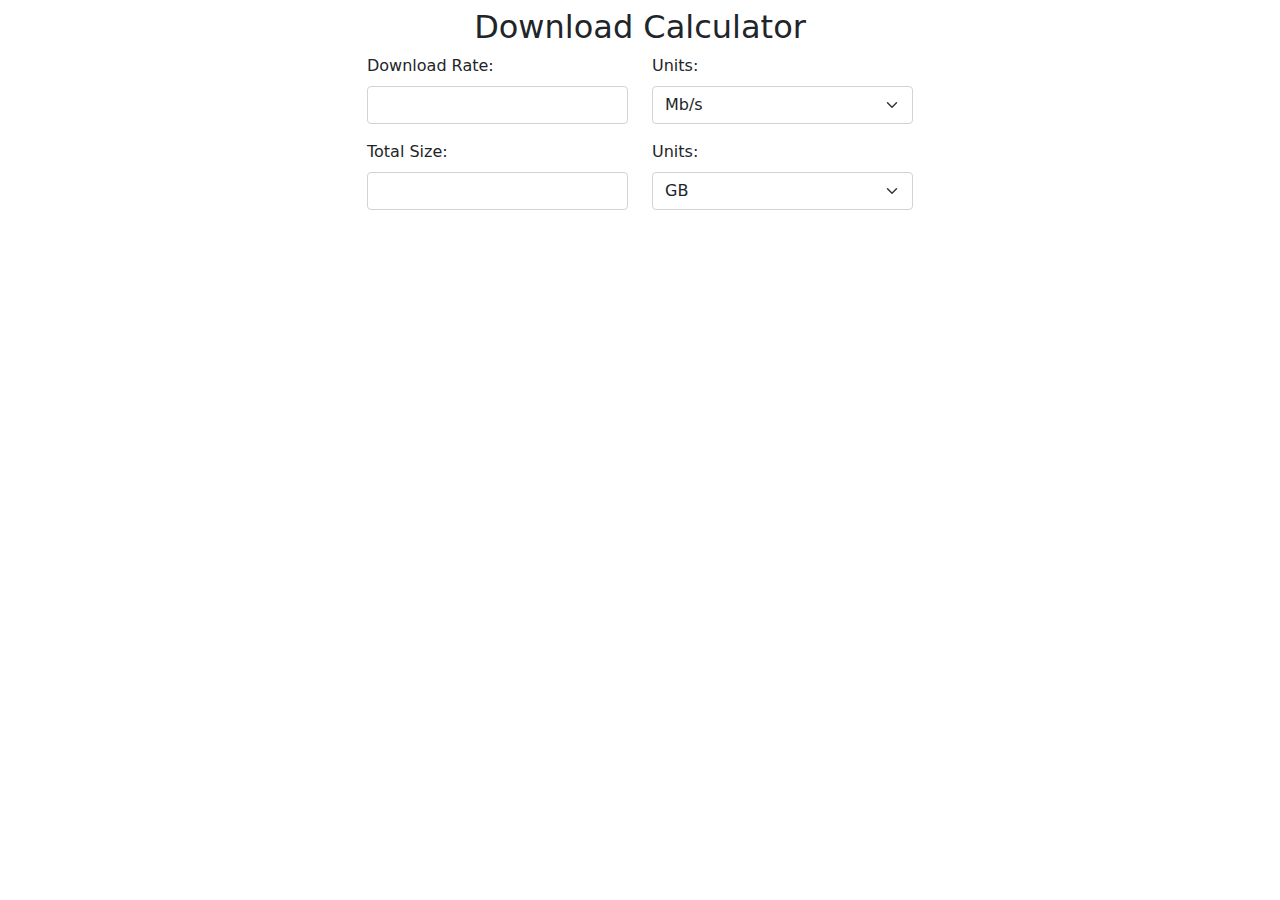
==== commit f38f5aab: "Update download calculator" ====
--- a/download-calculator/index.html
+++ b/download-calculator/index.html
@@ -1 +1 @@
-<!doctype html><html lang="en"><head><meta charset="utf-8"/><link rel="icon" href="./favicon.ico"/><meta name="viewport" content="width=device-width,initial-scale=1"/><meta name="theme-color" content="#000000"/><meta name="description" content="Web site created using create-react-app"/><link rel="apple-touch-icon" href="./logo192.png"/><link rel="manifest" href="./manifest.json"/><title>Download Calculator</title><link href="./static/css/2.818011ed.chunk.css" rel="stylesheet"><link href="./static/css/main.bab0b925.chunk.css" rel="stylesheet"></head><body><noscript>You need to enable JavaScript to run this app.</noscript><div id="root"></div><script>!function(e){function r(r){for(var n,l,a=r[0],c=r[1],f=r[2],p=0,s=[];p<a.length;p++)l=a[p],Object.prototype.hasOwnProperty.call(o,l)&&o[l]&&s.push(o[l][0]),o[l]=0;for(n in c)Object.prototype.hasOwnProperty.call(c,n)&&(e[n]=c[n]);for(i&&i(r);s.length;)s.shift()();return u.push.apply(u,f||[]),t()}function t(){for(var e,r=0;r<u.length;r++){for(var t=u[r],n=!0,a=1;a<t.length;a++){var c=t[a];0!==o[c]&&(n=!1)}n&&(u.splice(r--,1),e=l(l.s=t[0]))}return e}var n={},o={1:0},u=[];function l(r){if(n[r])return n[r].exports;var t=n[r]={i:r,l:!1,exports:{}};return e[r].call(t.exports,t,t.exports,l),t.l=!0,t.exports}l.m=e,l.c=n,l.d=function(e,r,t){l.o(e,r)||Object.defineProperty(e,r,{enumerable:!0,get:t})},l.r=function(e){"undefined"!=typeof Symbol&&Symbol.toStringTag&&Object.defineProperty(e,Symbol.toStringTag,{value:"Module"}),Object.defineProperty(e,"__esModule",{value:!0})},l.t=function(e,r){if(1&r&&(e=l(e)),8&r)return e;if(4&r&&"object"==typeof e&&e&&e.__esModule)return e;var t=Object.create(null);if(l.r(t),Object.defineProperty(t,"default",{enumerable:!0,value:e}),2&r&&"string"!=typeof e)for(var n in e)l.d(t,n,function(r){return e[r]}.bind(null,n));return t},l.n=function(e){var r=e&&e.__esModule?function(){return e.default}:function(){return e};return l.d(r,"a",r),r},l.o=function(e,r){return Object.prototype.hasOwnProperty.call(e,r)},l.p="./";var a=this["webpackJsonpdownload-calculator"]=this["webpackJsonpdownload-calculator"]||[],c=a.push.bind(a);a.push=r,a=a.slice();for(var f=0;f<a.length;f++)r(a[f]);var i=c;t()}([])</script><script src="./static/js/2.03f0d33c.chunk.js"></script><script src="./static/js/main.d5e7c931.chunk.js"></script></body></html>+<!doctype html><html lang="en"><head><meta charset="utf-8"/><link rel="icon" href="./favicon.ico"/><meta name="viewport" content="width=device-width,initial-scale=1"/><meta name="theme-color" content="#000000"/><meta name="description" content="Web site created using create-react-app"/><link rel="apple-touch-icon" href="./logo192.png"/><link rel="manifest" href="./manifest.json"/><title>Download Calculator</title><link href="./static/css/2.818011ed.chunk.css" rel="stylesheet"><link href="./static/css/main.bab0b925.chunk.css" rel="stylesheet"></head><body><noscript>You need to enable JavaScript to run this app.</noscript><div id="root"></div><script>!function(e){function r(r){for(var n,l,a=r[0],c=r[1],f=r[2],p=0,s=[];p<a.length;p++)l=a[p],Object.prototype.hasOwnProperty.call(o,l)&&o[l]&&s.push(o[l][0]),o[l]=0;for(n in c)Object.prototype.hasOwnProperty.call(c,n)&&(e[n]=c[n]);for(i&&i(r);s.length;)s.shift()();return u.push.apply(u,f||[]),t()}function t(){for(var e,r=0;r<u.length;r++){for(var t=u[r],n=!0,a=1;a<t.length;a++){var c=t[a];0!==o[c]&&(n=!1)}n&&(u.splice(r--,1),e=l(l.s=t[0]))}return e}var n={},o={1:0},u=[];function l(r){if(n[r])return n[r].exports;var t=n[r]={i:r,l:!1,exports:{}};return e[r].call(t.exports,t,t.exports,l),t.l=!0,t.exports}l.m=e,l.c=n,l.d=function(e,r,t){l.o(e,r)||Object.defineProperty(e,r,{enumerable:!0,get:t})},l.r=function(e){"undefined"!=typeof Symbol&&Symbol.toStringTag&&Object.defineProperty(e,Symbol.toStringTag,{value:"Module"}),Object.defineProperty(e,"__esModule",{value:!0})},l.t=function(e,r){if(1&r&&(e=l(e)),8&r)return e;if(4&r&&"object"==typeof e&&e&&e.__esModule)return e;var t=Object.create(null);if(l.r(t),Object.defineProperty(t,"default",{enumerable:!0,value:e}),2&r&&"string"!=typeof e)for(var n in e)l.d(t,n,function(r){return e[r]}.bind(null,n));return t},l.n=function(e){var r=e&&e.__esModule?function(){return e.default}:function(){return e};return l.d(r,"a",r),r},l.o=function(e,r){return Object.prototype.hasOwnProperty.call(e,r)},l.p="./";var a=this["webpackJsonpdownload-calculator"]=this["webpackJsonpdownload-calculator"]||[],c=a.push.bind(a);a.push=r,a=a.slice();for(var f=0;f<a.length;f++)r(a[f]);var i=c;t()}([])</script><script src="./static/js/2.03f0d33c.chunk.js"></script><script src="./static/js/main.f26da5c6.chunk.js"></script></body></html>